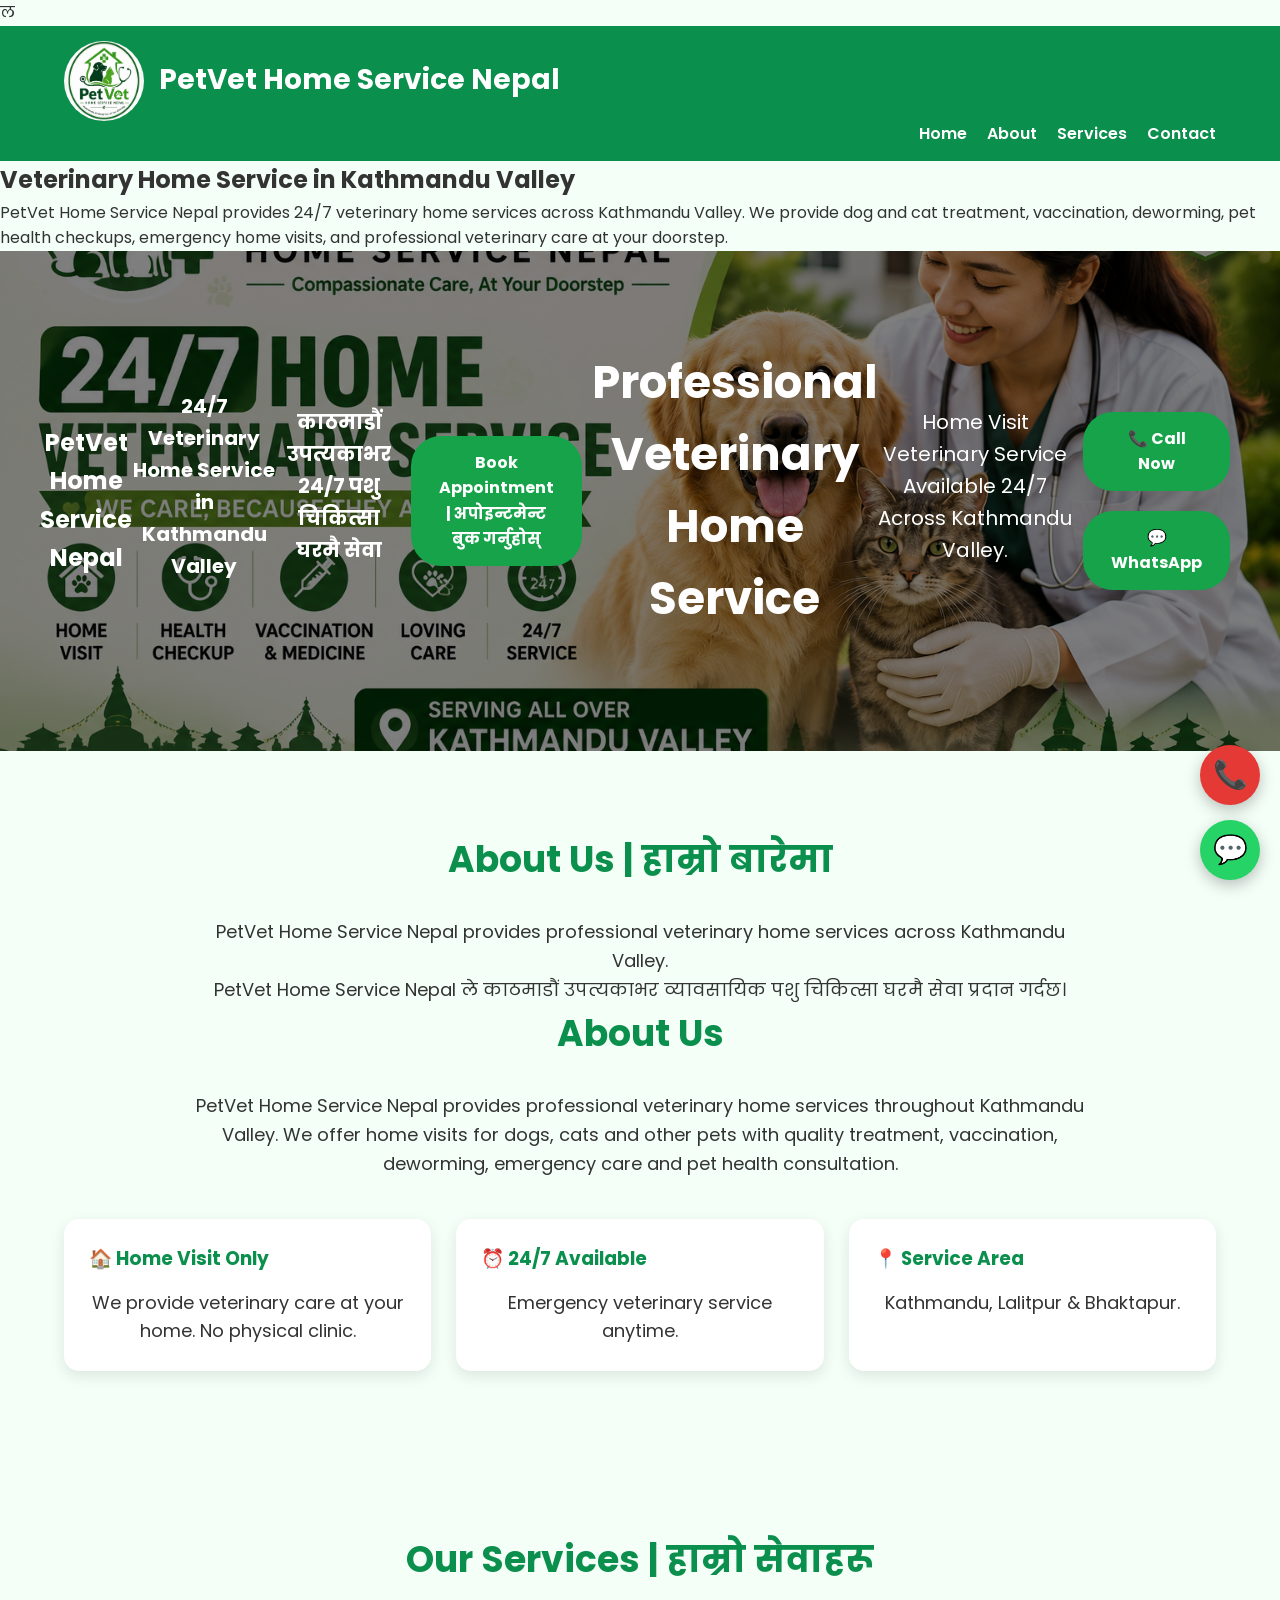
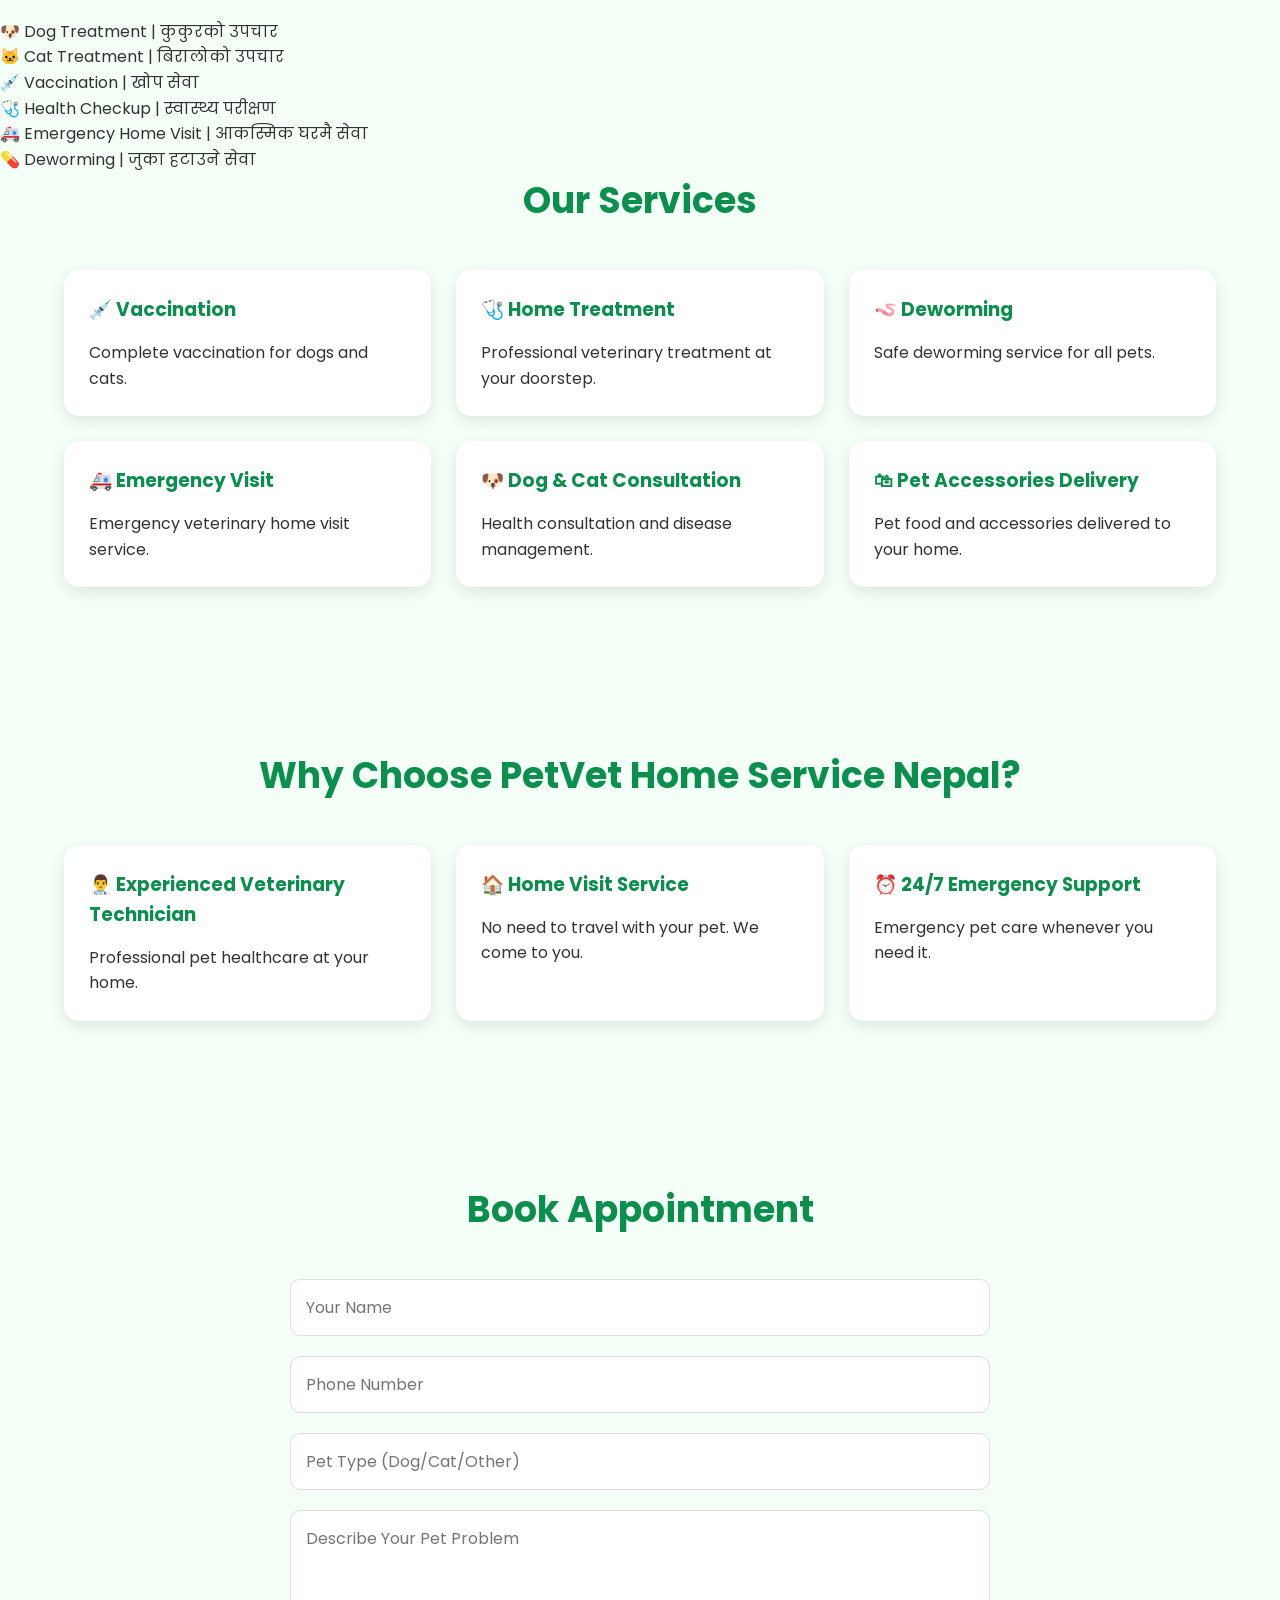
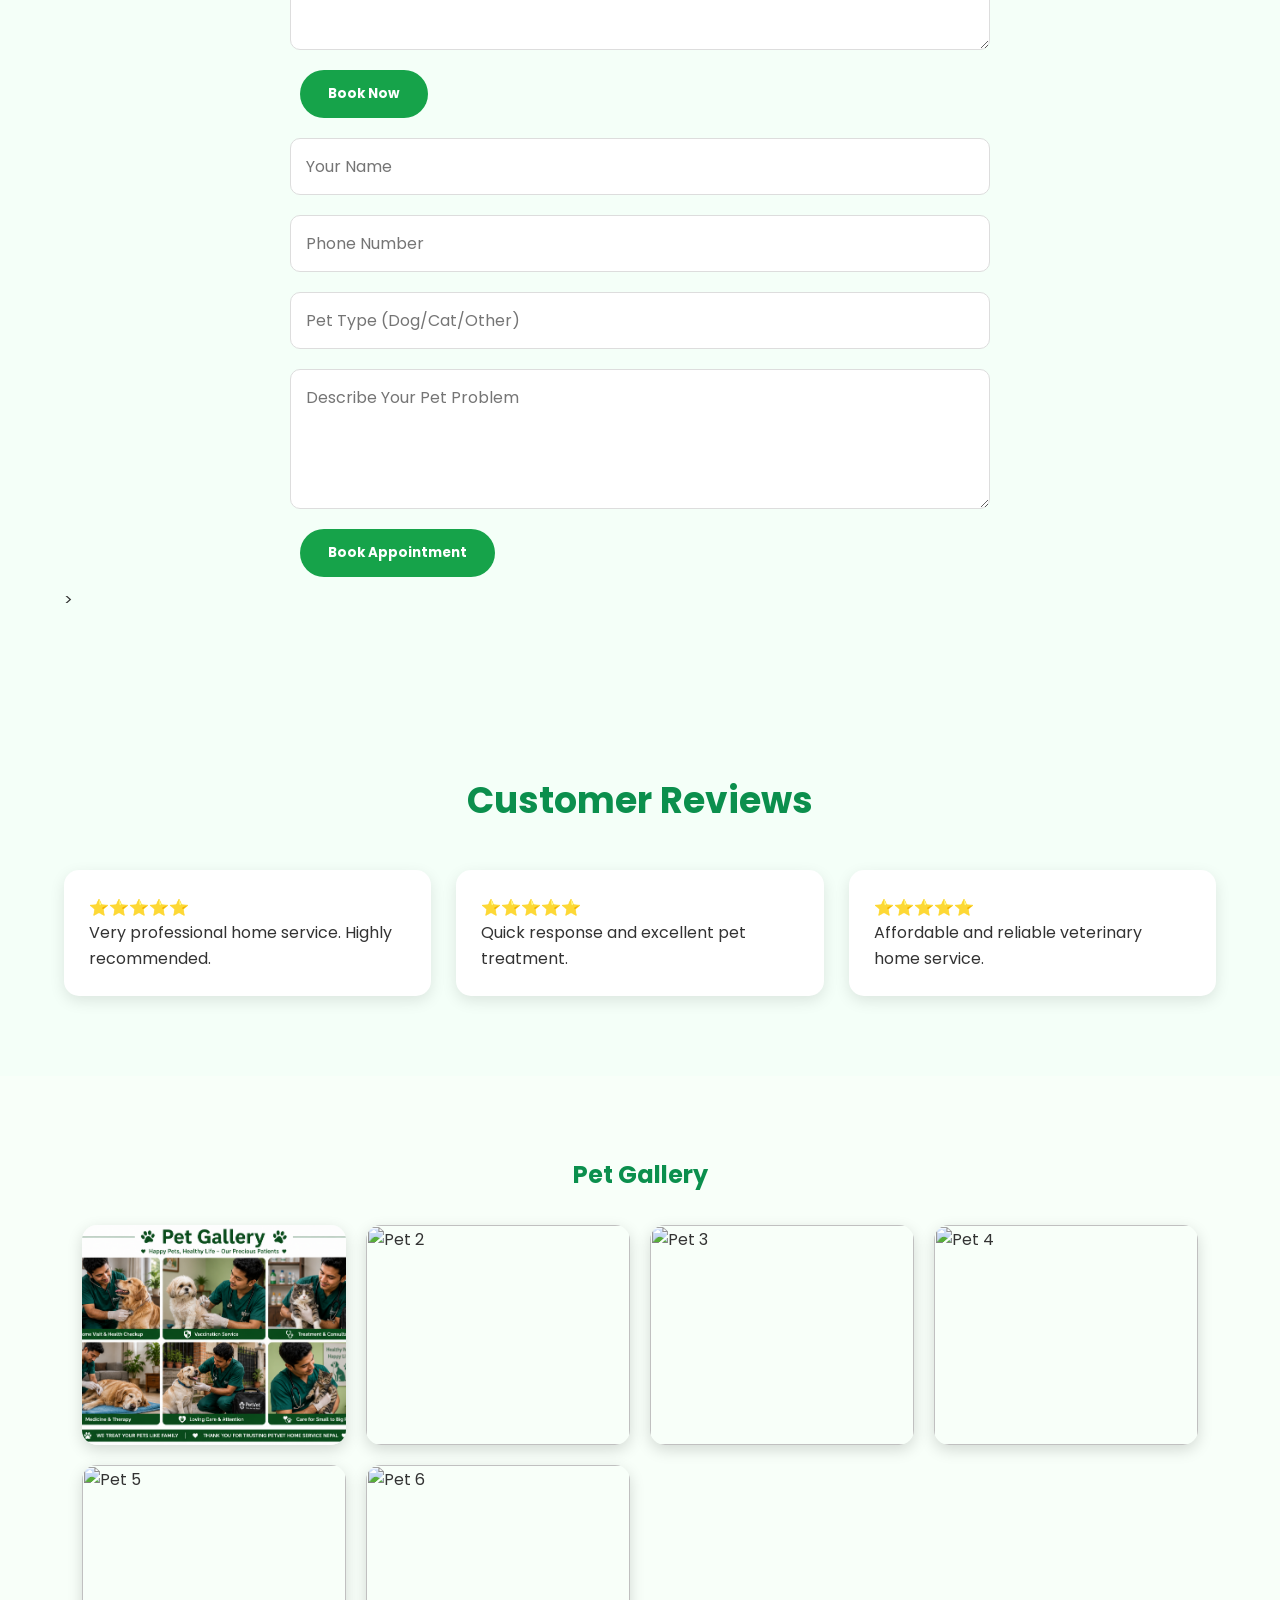
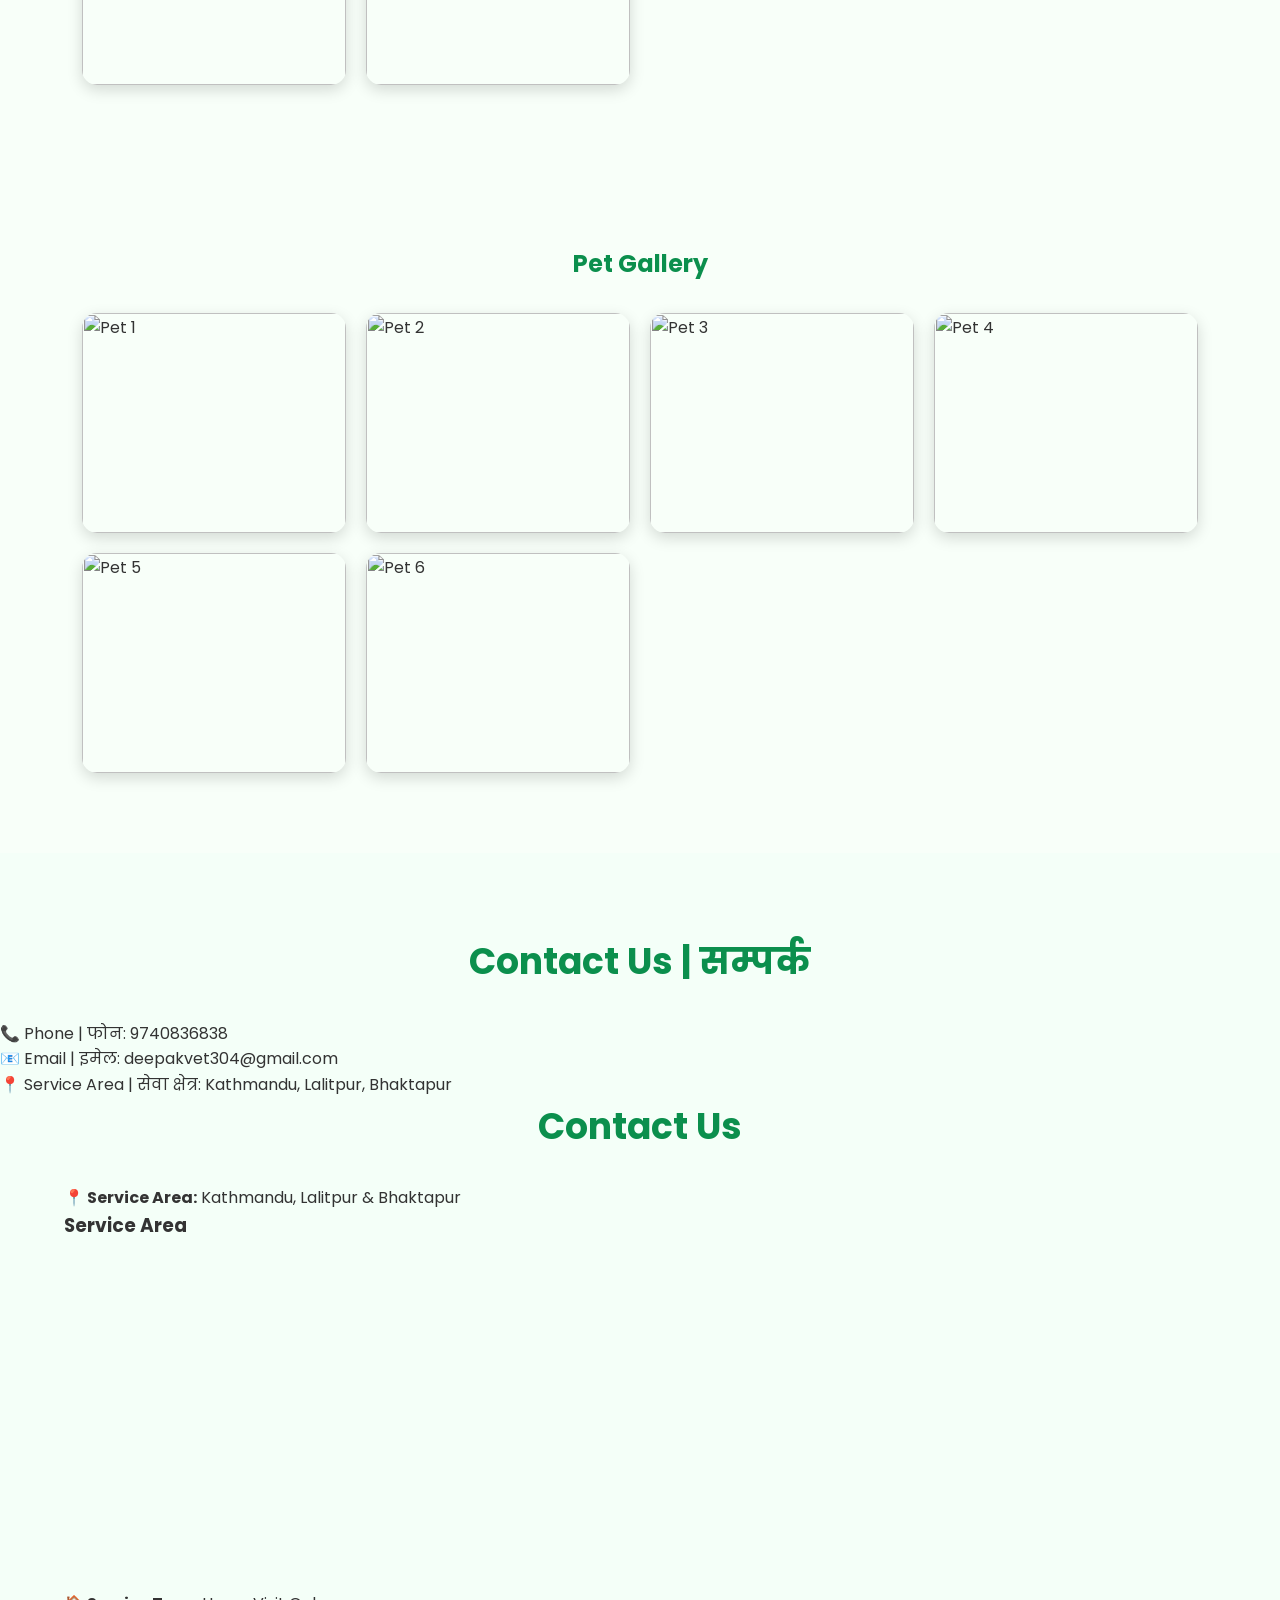
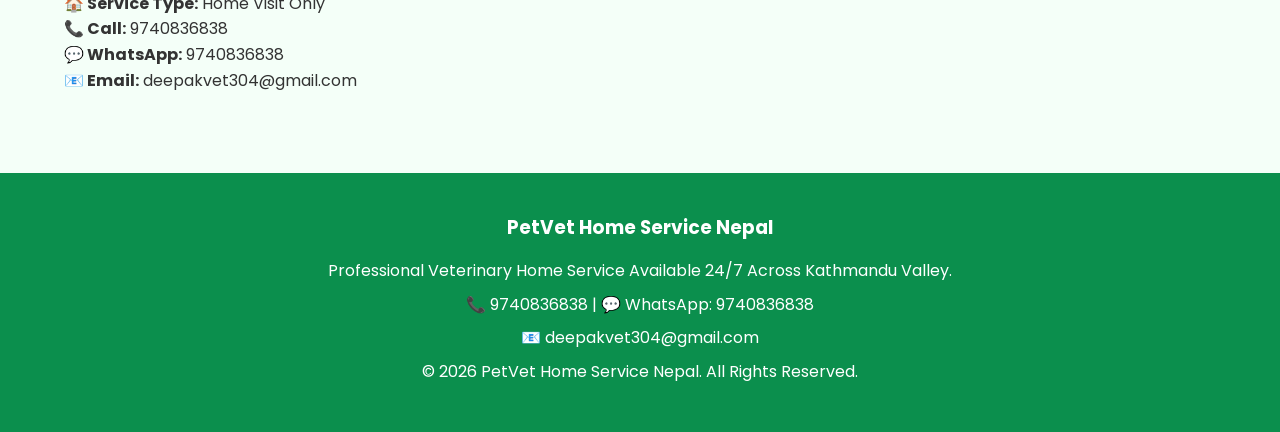
==== index.html @ cf9525ec "Update index.html" ====
ल<!DOCTYPE html>
<html lang="en">
<head><title>PetVet Home Service Nepal | 24/7 Veterinary Home Service Kathmandu</title>

<meta name="description" content="PetVet Home Service Nepal provides 24/7 veterinary home service across Kathmandu Valley. Dog treatment, cat treatment, vaccination, deworming, pet health checkup and emergency home veterinary care.">

<meta name="keywords" content="PetVet Home Service Nepal, Veterinary Home Service Kathmandu, Vet Kathmandu, Dog Treatment Nepal, Cat Treatment Nepal, Pet Vaccination Kathmandu, Emergency Vet Nepal, Home Vet Nepal">

<meta name="author" content="Deepak Bhandari">

<meta name="robots" content="index, follow">

<meta property="og:title" content="PetVet Home Service Nepal">

<meta property="og:description" content="24/7 Veterinary Home Service in Kathmandu Valley">

<meta property="og:type" content="website">

<meta property="og:url" content="https://deepakvet304-dot.github.io/Petvethomeservicenepal/">

<meta property="og:image" content="https://deepakvet304-dot.github.io/Petvethomeservicenepal/banner.jpg">
<meta charset="UTF-8">
<meta name="viewport" content="width=device-width, initial-scale=1.0">

<title>PetVet Home Service Nepal | Veterinary Home Service</title>
<meta name="description" content="PetVet Home Service Nepal provides 24/7 veterinary home service in Kathmandu Valley. Dog & Cat treatment, vaccination, emergency home visit and pet consultation.">

<meta name="keywords" content="PetVet Nepal, Veterinary Home Service, Vet Kathmandu, Dog Treatment Nepal, Cat Treatment Nepal, Pet Vaccination Kathmandu">

<meta name="author" content="Deepak Bhandari">

<meta name="robots" content="index, follow">
<meta name="description" content="Professional Veterinary Home Service in Kathmandu Valley. Vaccination, Treatment, Emergency Home Visit and Pet Consultation.">

<link rel="stylesheet" href="style.css">

<link rel="preconnect" href="https://fonts.googleapis.com">
<link rel="preconnect" href="https://fonts.gstatic.com" crossorigin>

<link href="https://fonts.googleapis.com/css2?family=Poppins:wght@300;400;600;700&display=swap" rel="stylesheet">

</head><title>PetVet Home Service Nepal | 24/7 Veterinary Home Service in Kathmandu Valley</title>

<meta name="description" content="24/7 Veterinary Home Service in Kathmandu, Lalitpur and Bhaktapur. Dog & Cat Treatment, Vaccination, Deworming, Emergency Home Visit and Pet Consultation.">

<link rel="icon" href="IMG_0497.jpeg" type="image/jpeg">

<body>

<header class="header">

<div class="container">

<div class="logo">

<img src="IMG_0497.jpeg" alt="PetVet Logo">

<h1>PetVet Home Service Nepal</h1>

</div>

<nav>

<ul>

<li><a href="#home">Home</a></li>

<li><a href="#about">About</a></li>

<li><a href="#services">Services</a></li>

<li><a href="#contact">Contact</a></li>

</ul>

</nav>

</div>

</header><section class="seo-content">
  <h2>Veterinary Home Service in Kathmandu Valley</h2>

  <p>
    PetVet Home Service Nepal provides 24/7 veterinary home services across Kathmandu Valley.
    We provide dog and cat treatment, vaccination, deworming, pet health checkups,
    emergency home visits, and professional veterinary care at your doorstep.
  </p>
</section>

<section class="hero" id="home"><h1>PetVet Home Service Nepal</h1>

<p><strong>24/7 Veterinary Home Service in Kathmandu Valley</strong></p>

<p><strong>काठमाडौं उपत्यकाभर २४/७ पशु चिकित्सा घरमै सेवा</strong></p>

<a href="#contact" class="btn">Book Appointment | अपोइन्टमेन्ट बुक गर्नुहोस्</a>


<h2>Professional Veterinary Home Service</h2>

<p>

Home Visit Veterinary Service Available 24/7 Across Kathmandu Valley.

</p>

<div class="hero-buttons">

<a href="tel:984698332" class="btn">

📞 Call Now

</a>

<a href="https://wa.me/9779740836838" class="btn btn-green">

💬 WhatsApp

</a>

</div>

</div>

</section>
<section id="about" class="about"><h2>About Us | हाम्रो बारेमा</h2>

<p>
PetVet Home Service Nepal provides professional veterinary home services across Kathmandu Valley.
</p>

<p>
PetVet Home Service Nepal ले काठमाडौं उपत्यकाभर व्यावसायिक पशु चिकित्सा घरमै सेवा प्रदान गर्दछ।
</p>

<div class="container">

<h2>About Us</h2>

<p>

PetVet Home Service Nepal provides professional veterinary home services throughout Kathmandu Valley. We offer home visits for dogs, cats and other pets with quality treatment, vaccination, deworming, emergency care and pet health consultation.

</p>

<div class="about-box">

<div class="about-card">
<h3>🏠 Home Visit Only</h3>
<p>We provide veterinary care at your home. No physical clinic.</p>
</div>

<div class="about-card">
<h3>⏰ 24/7 Available</h3>
<p>Emergency veterinary service anytime.</p>
</div>

<div class="about-card">
<h3>📍 Service Area</h3>
<p>Kathmandu, Lalitpur & Bhaktapur.</p>
</div>

</div>

</div>

</section>


<section id="services" class="services"><h2>Our Services | हाम्रो सेवाहरू</h2>

<ul>
<li>🐶 Dog Treatment | कुकुरको उपचार</li>
<li>🐱 Cat Treatment | बिरालोको उपचार</li>
<li>💉 Vaccination | खोप सेवा</li>
<li>🩺 Health Checkup | स्वास्थ्य परीक्षण</li>
<li>🚑 Emergency Home Visit | आकस्मिक घरमै सेवा</li>
<li>💊 Deworming | जुका हटाउने सेवा</li>
</ul>

<div class="container">

<h2>Our Services</h2>

<div class="service-grid">

<div class="service-card">
<h3>💉 Vaccination</h3>
<p>Complete vaccination for dogs and cats.</p>
</div>

<div class="service-card">
<h3>🩺 Home Treatment</h3>
<p>Professional veterinary treatment at your doorstep.</p>
</div>

<div class="service-card">
<h3>🪱 Deworming</h3>
<p>Safe deworming service for all pets.</p>
</div>

<div class="service-card">
<h3>🚑 Emergency Visit</h3>
<p>Emergency veterinary home visit service.</p>
</div>

<div class="service-card">
<h3>🐶 Dog & Cat Consultation</h3>
<p>Health consultation and disease management.</p>
</div>

<div class="service-card">
<h3>🛍 Pet Accessories Delivery</h3>
<p>Pet food and accessories delivered to your home.</p>
</div>

</div>

</div>

</section>
<section class="why-us">

<div class="container">

<h2>Why Choose PetVet Home Service Nepal?</h2>

<div class="service-grid">

<div class="service-card">
<h3>👨‍⚕️ Experienced Veterinary Technician</h3>
<p>Professional pet healthcare at your home.</p>
</div>

<div class="service-card">
<h3>🏠 Home Visit Service</h3>
<p>No need to travel with your pet. We come to you.</p>
</div>

<div class="service-card">
<h3>⏰ 24/7 Emergency Support</h3>
<p>Emergency pet care whenever you need it.</p>
</div>

</div>

</div>

</section>

<section id="appointment">

<div class="container">

<h2>Book Appointment</h2>

<form>

<input type="text" placeholder="Your Name" required>

<input type="tel" placeholder="Phone Number" required>

<input type="text" placeholder="Pet Type (Dog/Cat/Other)" required>

<textarea placeholder="Describe Your Pet Problem"></textarea>

<button type="submit" class="btn">
Book Now
</button>

</<form id="appointmentForm">

<input type="text" id="name" placeholder="Your Name" required>

<input type="tel" id="phone" placeholder="Phone Number" required>

<input type="text" id="pet" placeholder="Pet Type (Dog/Cat/Other)" required>

<textarea id="problem" placeholder="Describe Your Pet Problem" required></textarea>

<button type="submit" class="btn">
Book Appointment
</button>

</form>>

</div>

</section>

<section class="reviews">

<div class="container">

<h2>Customer Reviews</h2>

<div class="service-grid">

<div class="service-card">
⭐⭐⭐⭐⭐
<p>Very professional home service. Highly recommended.</p>
</div>

<div class="service-card">
⭐⭐⭐⭐⭐
<p>Quick response and excellent pet treatment.</p>
</div>

<div class="service-card">
⭐⭐⭐⭐⭐
<p>Affordable and reliable veterinary home service.</p>
</div>

</div>

</div>

</section><section id="gallery" class="gallery">

<div class="container">

<h2>Pet Gallery</h2>

<div class="gallery-grid">

<img src="5EE14813-2426-446D-AC37-69009C0C07E5.png" alt="Pet 1">

<img src="gallery2.jpg" alt="Pet 2">

<img src="gallery3.jpg" alt="Pet 3">

<img src="gallery4.jpg" alt="Pet 4">

<img src="gallery5.jpg" alt="Pet 5">

<img src="gallery6.jpg" alt="Pet 6">

</div>

</div>

</section><section id="gallery" class="gallery">

<div class="container">

<h2>Pet Gallery</h2>

<div class="gallery-grid">

<img src="gallery1.jpg" alt="Pet 1">

<img src="gallery2.jpg" alt="Pet 2">

<img src="gallery3.jpg" alt="Pet 3">

<img src="gallery4.jpg" alt="Pet 4">

<img src="gallery5.jpg" alt="Pet 5">

<img src="gallery6.jpg" alt="Pet 6">

</div>

</div>

</section>

<section id="contact"><h2>Contact Us | सम्पर्क</h2>

<p>📞 Phone | फोन: 9740836838</p>

<p>📧 Email | इमेल: deepakvet304@gmail.com</p>

<p>📍 Service Area | सेवा क्षेत्र: Kathmandu, Lalitpur, Bhaktapur</p>

<div class="container">

<h2>Contact Us</h2>

<p><strong>📍 Service Area:</strong> Kathmandu, Lalitpur & Bhaktapur</p>
<h3>Service Area</h3>

<iframe
src="https://www.google.com/maps?q=Kathmandu,Nepal&output=embed"
width="100%"
height="350"
style="border:0;border-radius:12px;"
allowfullscreen=""
loading="lazy">
</iframe>
<p><strong>🏠 Service Type:</strong> Home Visit Only</p>

<p><strong>📞 Call:</strong> 9740836838</p>

<p><strong>💬 WhatsApp:</strong> 9740836838</p>

<p><strong>📧 Email:</strong> deepakvet304@gmail.com</p>

</div>

</section>
<footer>

<div class="container">

<h3>PetVet Home Service Nepal</h3>

<p>
Professional Veterinary Home Service Available 24/7
Across Kathmandu Valley.
</p>

<p>
📞 9740836838 |
💬 WhatsApp: 9740836838
</p>

<p>
📧 deepakvet304@gmail.com
</p>

<p>
© 2026 PetVet Home Service Nepal.
All Rights Reserved.
</p>

</div>

</footer>


<a href="tel:9740836838" class="call-btn">
📞
</a>

<a href="https://wa.me/9779740836838" class="whatsapp-btn">
💬
</a>

<script src="script.js"></script>

</body>
</html>
---- style.css ----
*{
margin:0;
padding:0;
box-sizing:border-box;
font-family:'Poppins',sans-serif;
}

body{
background:#f4fff8;
color:#333;
line-height:1.6;
}

.container{
width:90%;
max-width:1200px;
margin:auto;
}

.header{
background:#0b8f4d;
padding:15px 0;
position:sticky;
top:0;
z-index:1000;
}

.logo{
display:flex;
align-items:center;
gap:15px;
}

.logo img{
width:80px;
height:80px;
border-radius:50%;
}

.logo h1{
color:white;
font-size:28px;
}

nav ul{
display:flex;
list-style:none;
justify-content:flex-end;
gap:20px;
}

nav a{
color:white;
text-decoration:none;
font-weight:600;
}

.hero{
background:linear-gradient(rgba(0,0,0,0.5),rgba(0,0,0,0.5)), url("60450B90-E0E7-41C9-BF23-8637030D7C6B.png");
background-size:cover;
background-position:center;
background-repeat:no-repeat;
min-height:500px;
display:flex;
align-items:center;
justify-content:center;
text-align:center;
color:white;
padding:40px;
}


.hero h2{
font-size:45px;
margin-bottom:20px;
}

.hero p{
font-size:20px;
margin-bottom:30px;
}

.btn{
display:inline-block;
padding:14px 28px;
background:#16a34a;
color:white;
text-decoration:none;
border-radius:30px;
font-weight:bold;
margin:10px;
}

.btn:hover{
background:#0b8f4d;
}
.about,
.services,
.why-us,
.reviews,
#appointment,
#contact{
padding:80px 0;
}

.about h2,
.services h2,
.why-us h2,
.reviews h2,
#appointment h2,
#contact h2{
text-align:center;
color:#0b8f4d;
margin-bottom:30px;
font-size:36px;
}

.about p{
text-align:center;
max-width:900px;
margin:auto;
font-size:18px;
}

.about-box,
.service-grid{
display:grid;
grid-template-columns:repeat(auto-fit,minmax(280px,1fr));
gap:25px;
margin-top:40px;
}

.about-card,
.service-card{
background:white;
padding:25px;
border-radius:15px;
box-shadow:0 5px 15px rgba(0,0,0,.1);
transition:.3s;
}

.about-card:hover,
.service-card:hover{
transform:translateY(-8px);
}

.about-card h3,
.service-card h3{
color:#0b8f4d;
margin-bottom:15px;
}

form{
max-width:700px;
margin:auto;
}

form input,
form textarea{
width:100%;
padding:15px;
margin:10px 0;
border:1px solid #ddd;
border-radius:10px;
font-size:16px;
}

form textarea{
height:140px;
resize:vertical;
}

form button{
border:none;
cursor:pointer;
}
footer{
background:#0b8f4d;
color:white;
text-align:center;
padding:40px 20px;
}

footer h3{
margin-bottom:15px;
}

footer p{
margin:8px 0;
}

.call-btn,
.whatsapp-btn{
position:fixed;
right:20px;
width:60px;
height:60px;
border-radius:50%;
display:flex;
align-items:center;
justify-content:center;
color:white;
font-size:28px;
text-decoration:none;
box-shadow:0 5px 15px rgba(0,0,0,.25);
z-index:999;
}

.call-btn{
bottom:95px;
background:#e53935;
}

.whatsapp-btn{
bottom:20px;
background:#25D366;
}

.call-btn:hover,
.whatsapp-btn:hover{
transform:scale(1.1);
transition:.3s;
}

@media(max-width:768px){

.logo{
flex-direction:column;
text-align:center;
}

nav ul{
flex-direction:column;
align-items:center;
margin-top:20px;
}

.hero h2{
font-size:32px;
}

.hero p{
font-size:18px;
}

}
.gallery{
padding:80px 20px;
background:#f8fff9;
}

.gallery h2{
text-align:center;
color:#0b8f4d;
margin-bottom:30px;
}

.gallery-grid{
display:grid;
grid-template-columns:repeat(auto-fit,minmax(250px,1fr));
gap:20px;
}

.gallery-grid img{
width:100%;
height:220px;
object-fit:cover;
border-radius:15px;
box-shadow:0 5px 15px rgba(0,0,0,.15);
transition:.3s;
}

.gallery-grid img:hover{
transform:scale(1.05);
}
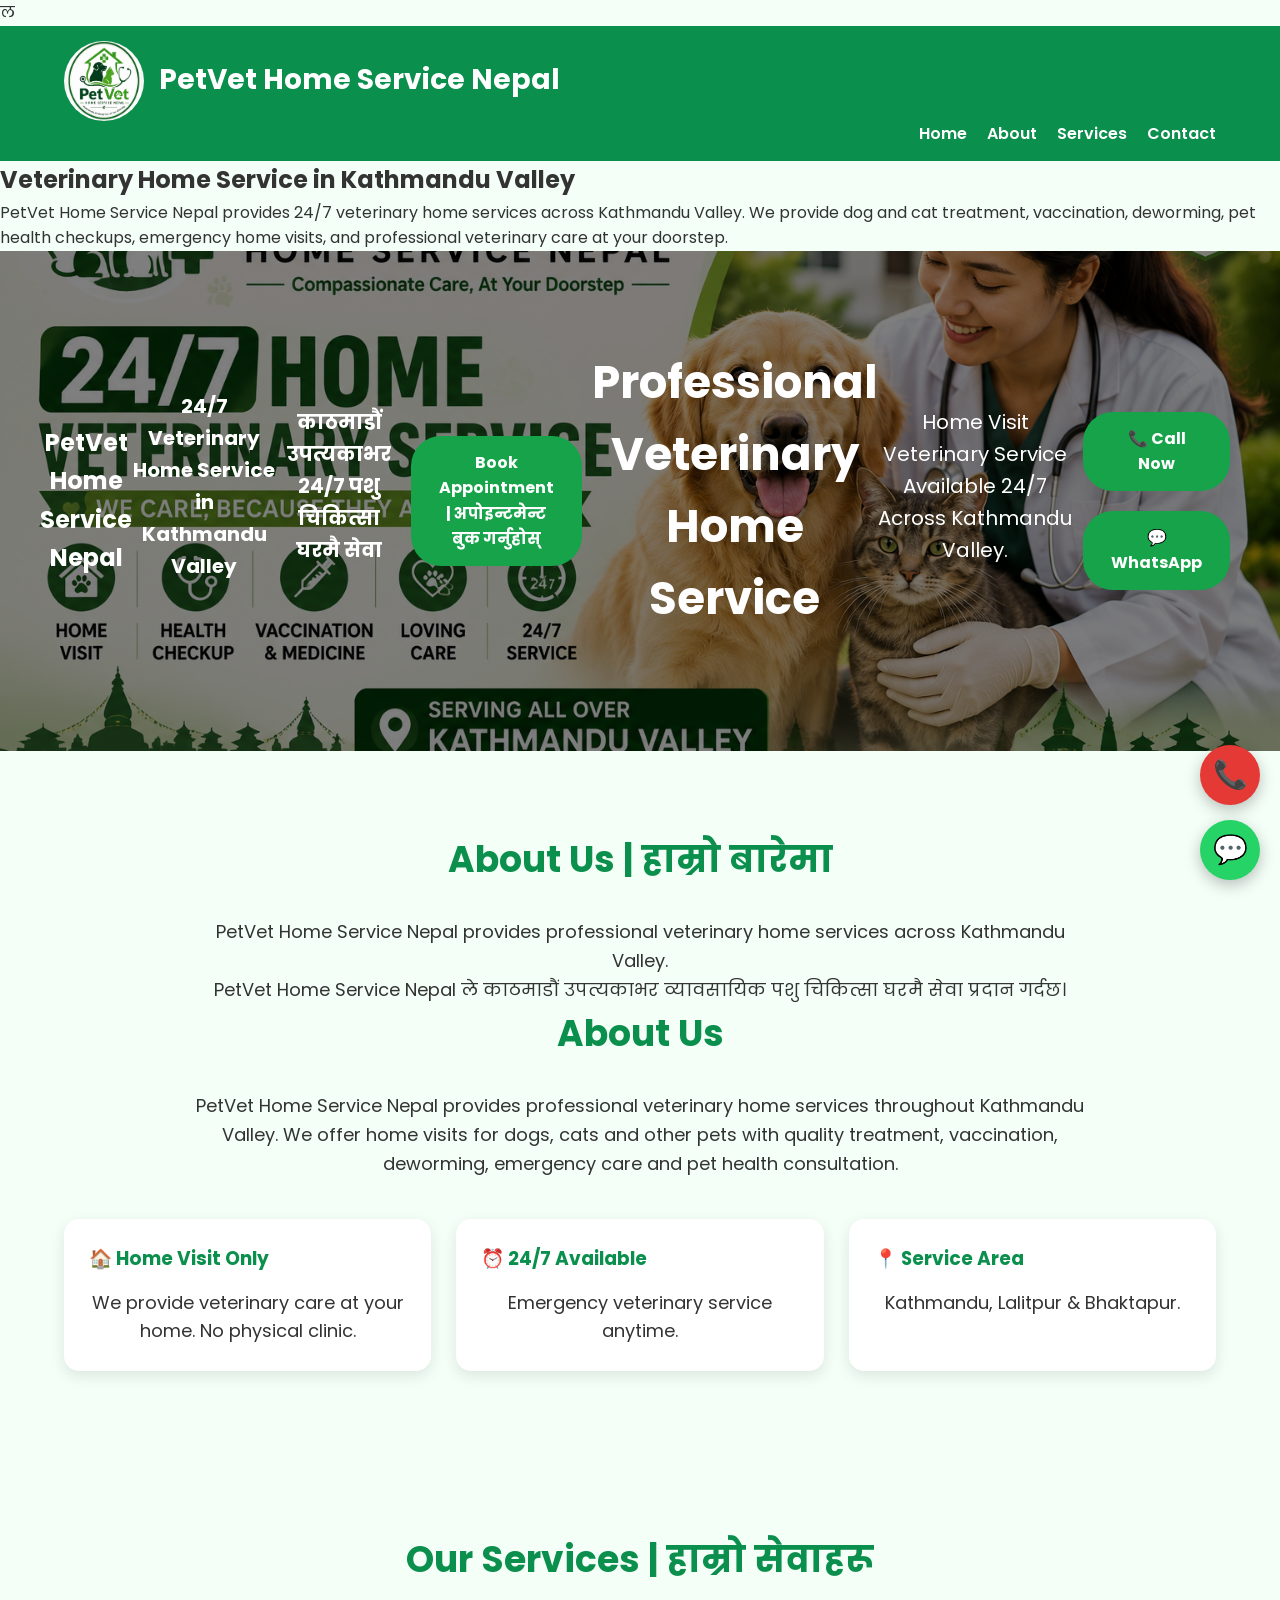
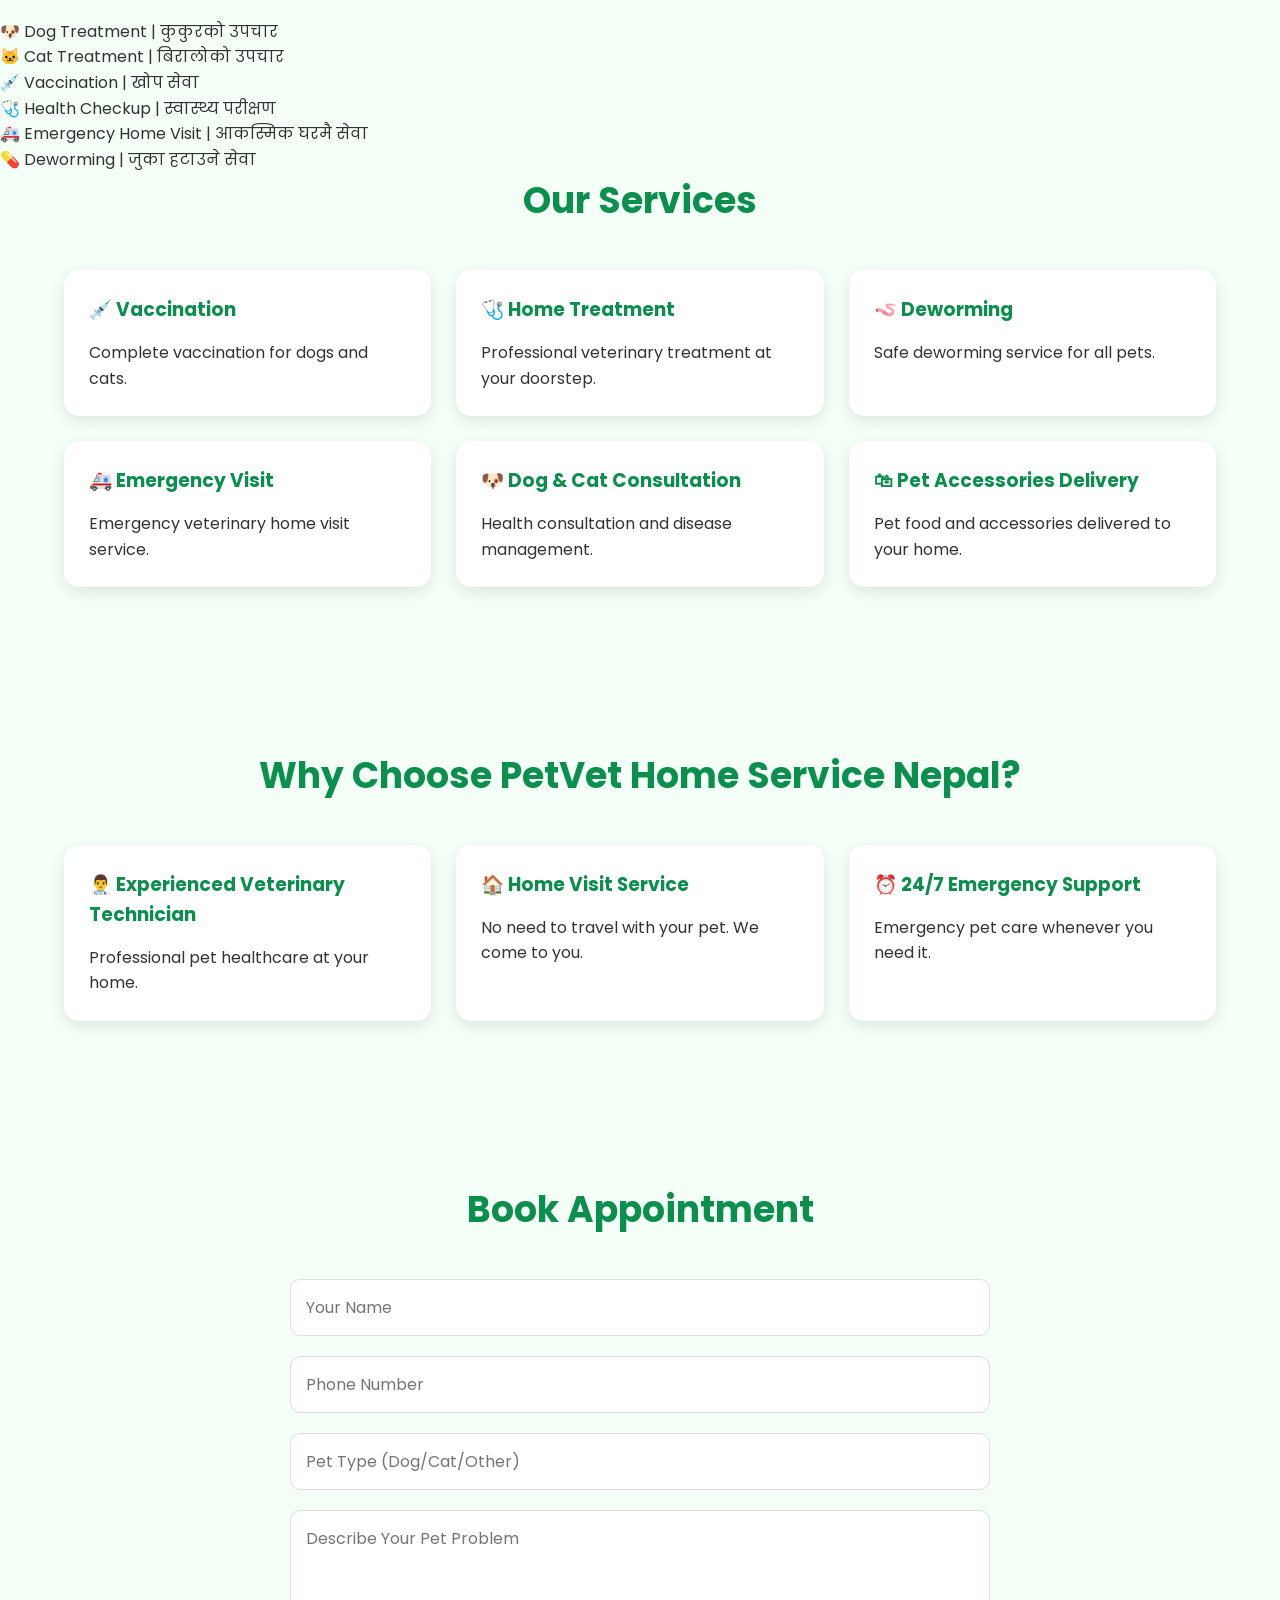
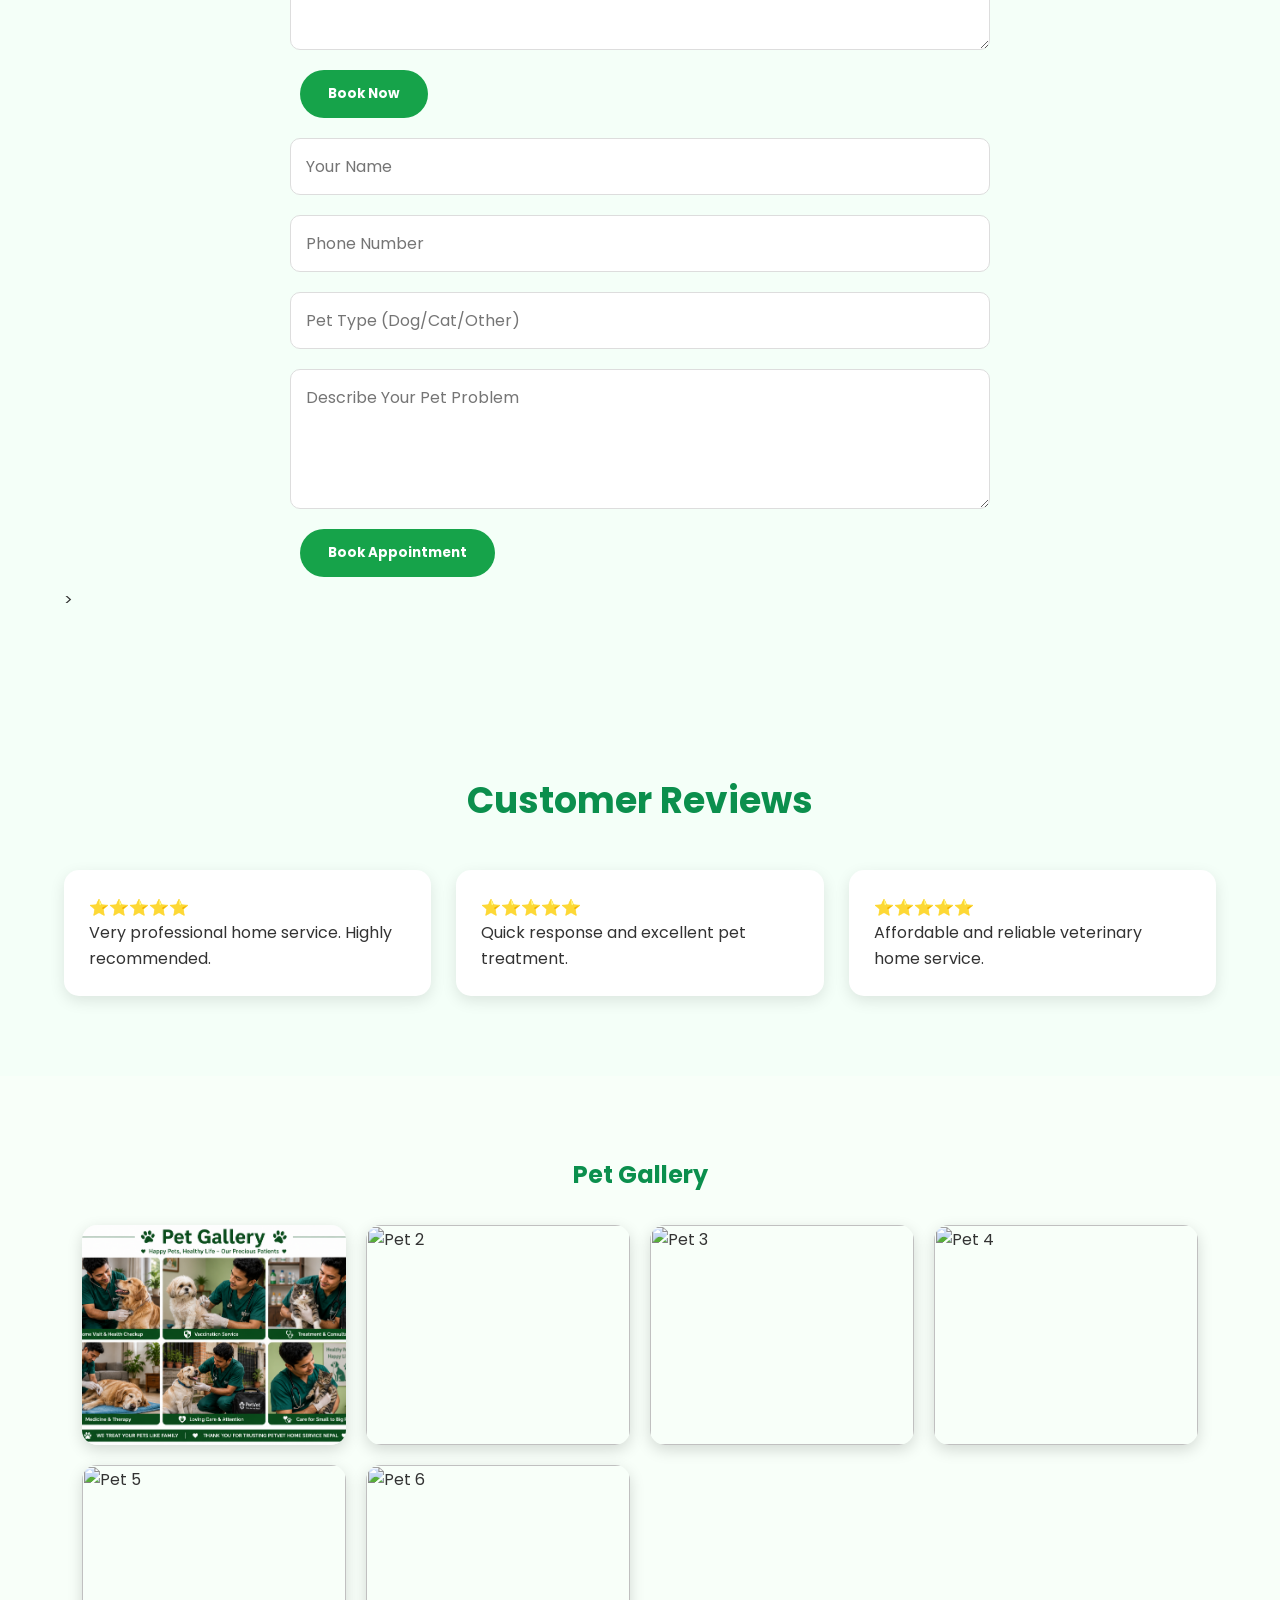
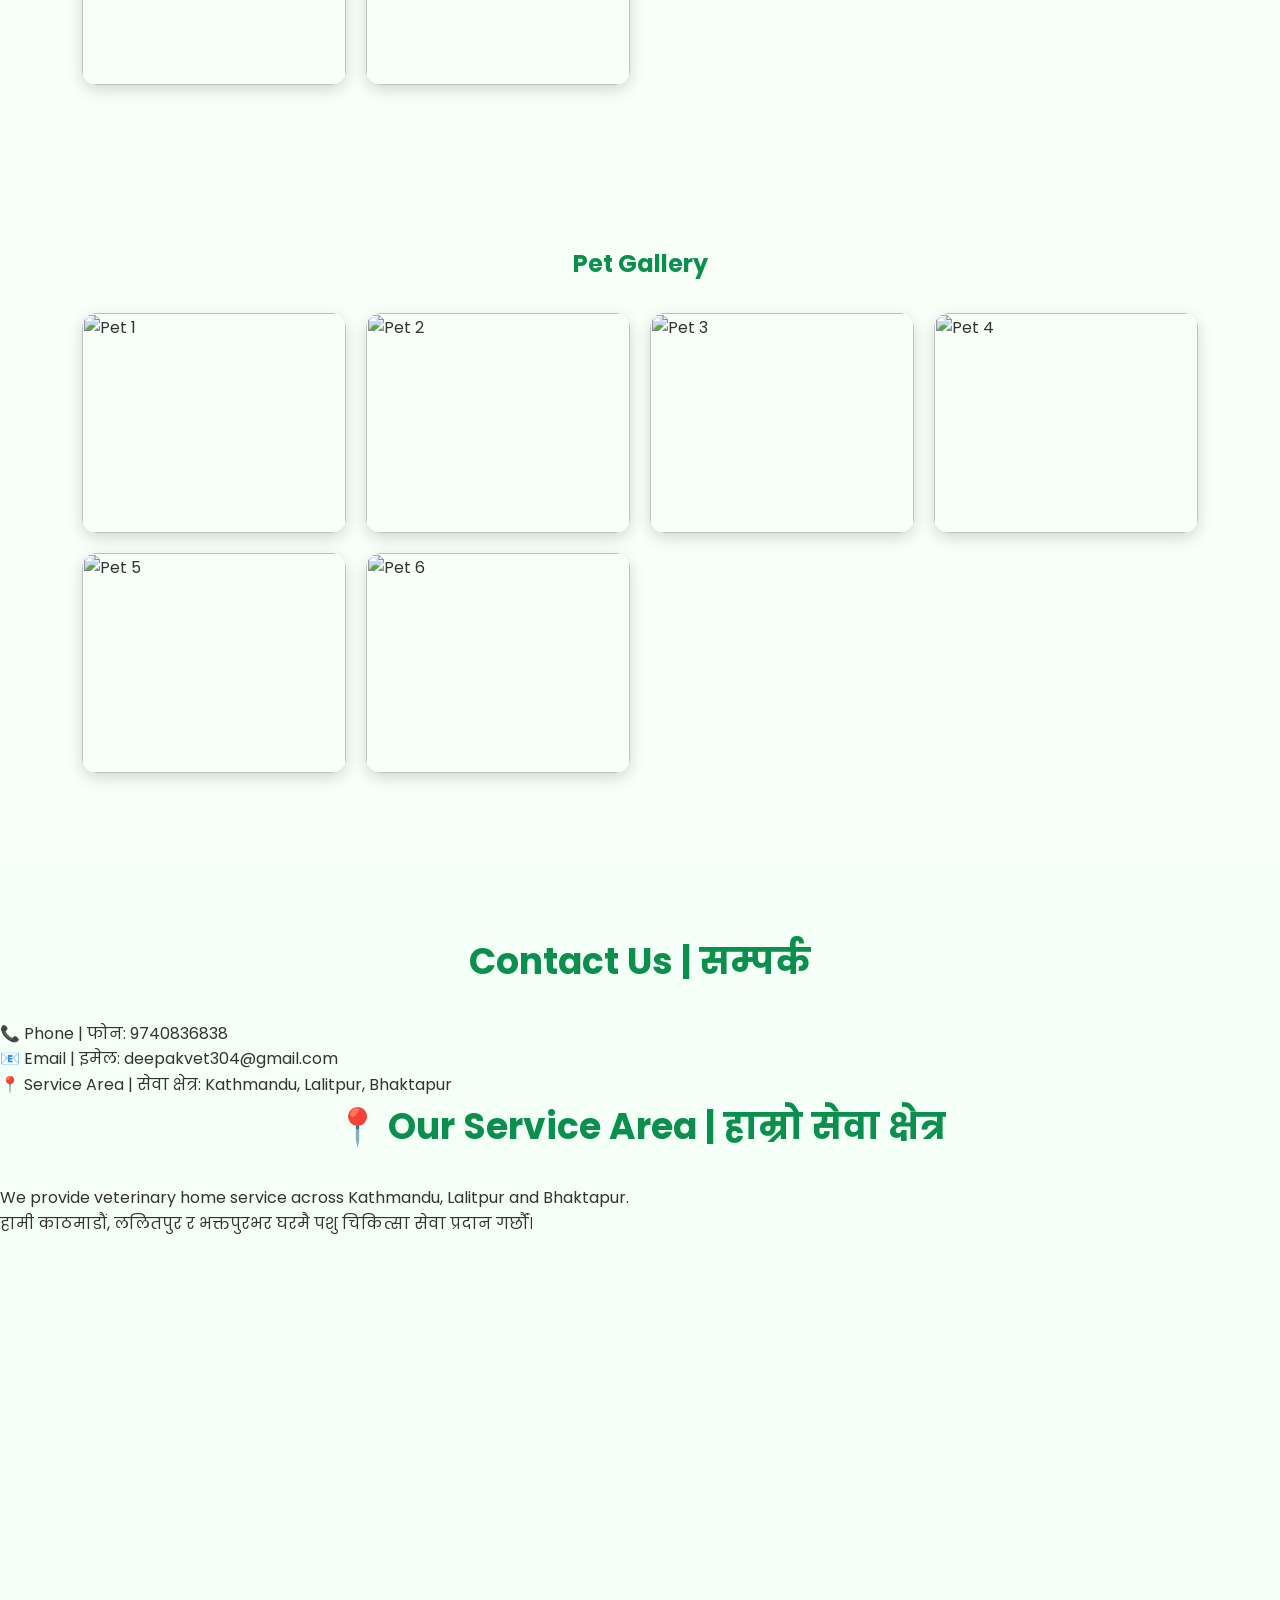
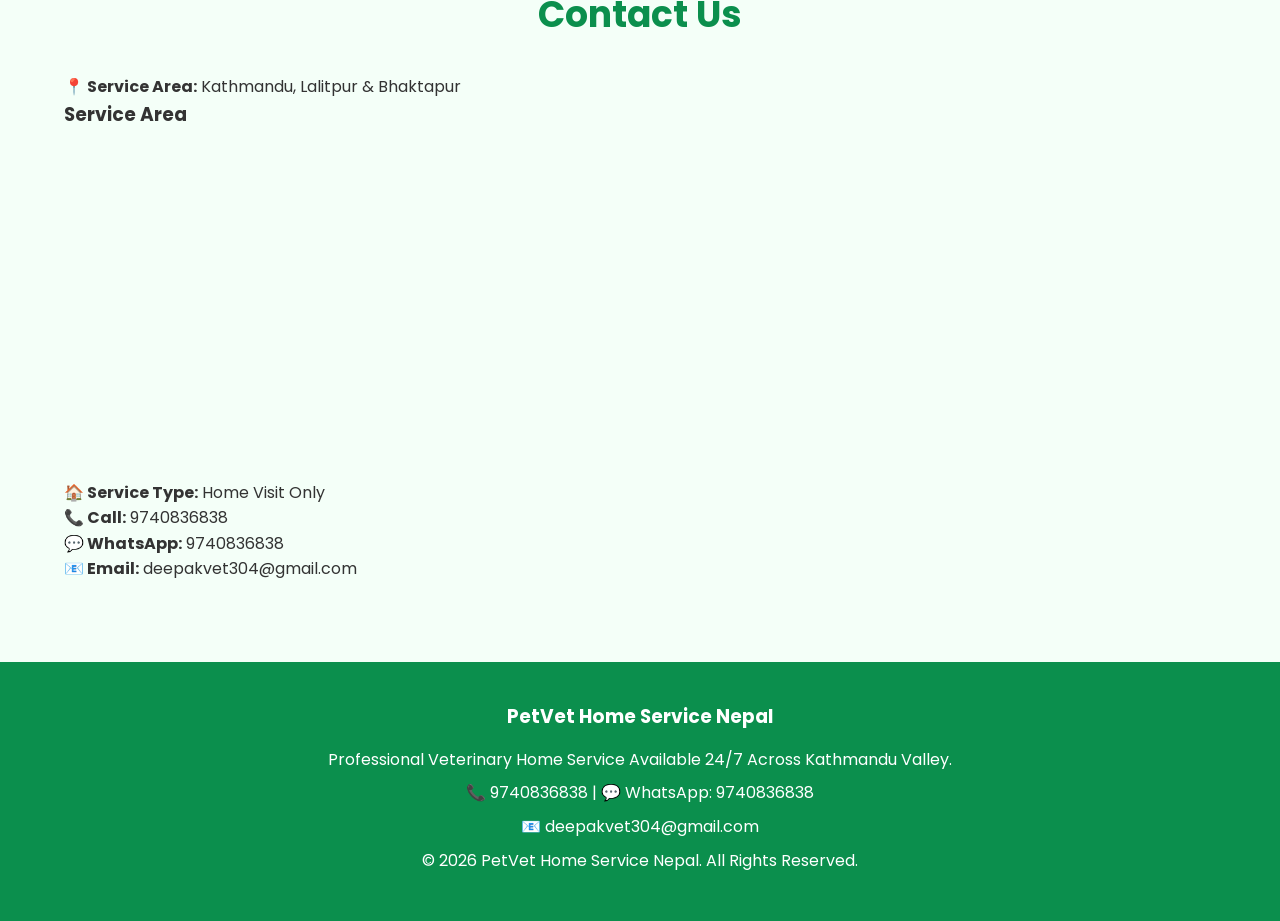
==== commit 80633512: "Update index.html" ====
--- a/index.html
+++ b/index.html
@@ -372,7 +372,26 @@
 <p>📧 Email | इमेल: deepakvet304@gmail.com</p>
 
 <p>📍 Service Area | सेवा क्षेत्र: Kathmandu, Lalitpur, Bhaktapur</p>
-
+<section id="location">
+  <h2>📍 Our Service Area | हाम्रो सेवा क्षेत्र</h2>
+
+  <p>
+    We provide veterinary home service across Kathmandu, Lalitpur and Bhaktapur.
+  </p>
+
+  <p>
+    हामी काठमाडौं, ललितपुर र भक्तपुरभर घरमै पशु चिकित्सा सेवा प्रदान गर्छौं।
+  </p>
+
+  <iframe
+    src="https://www.google.com/maps?q=Kathmandu,Nepal&output=embed"
+    width="100%"
+    height="350"
+    style="border:0;border-radius:12px;"
+    loading="lazy"
+    allowfullscreen>
+  </iframe>
+</section>
 <div class="container">
 
 <h2>Contact Us</h2>
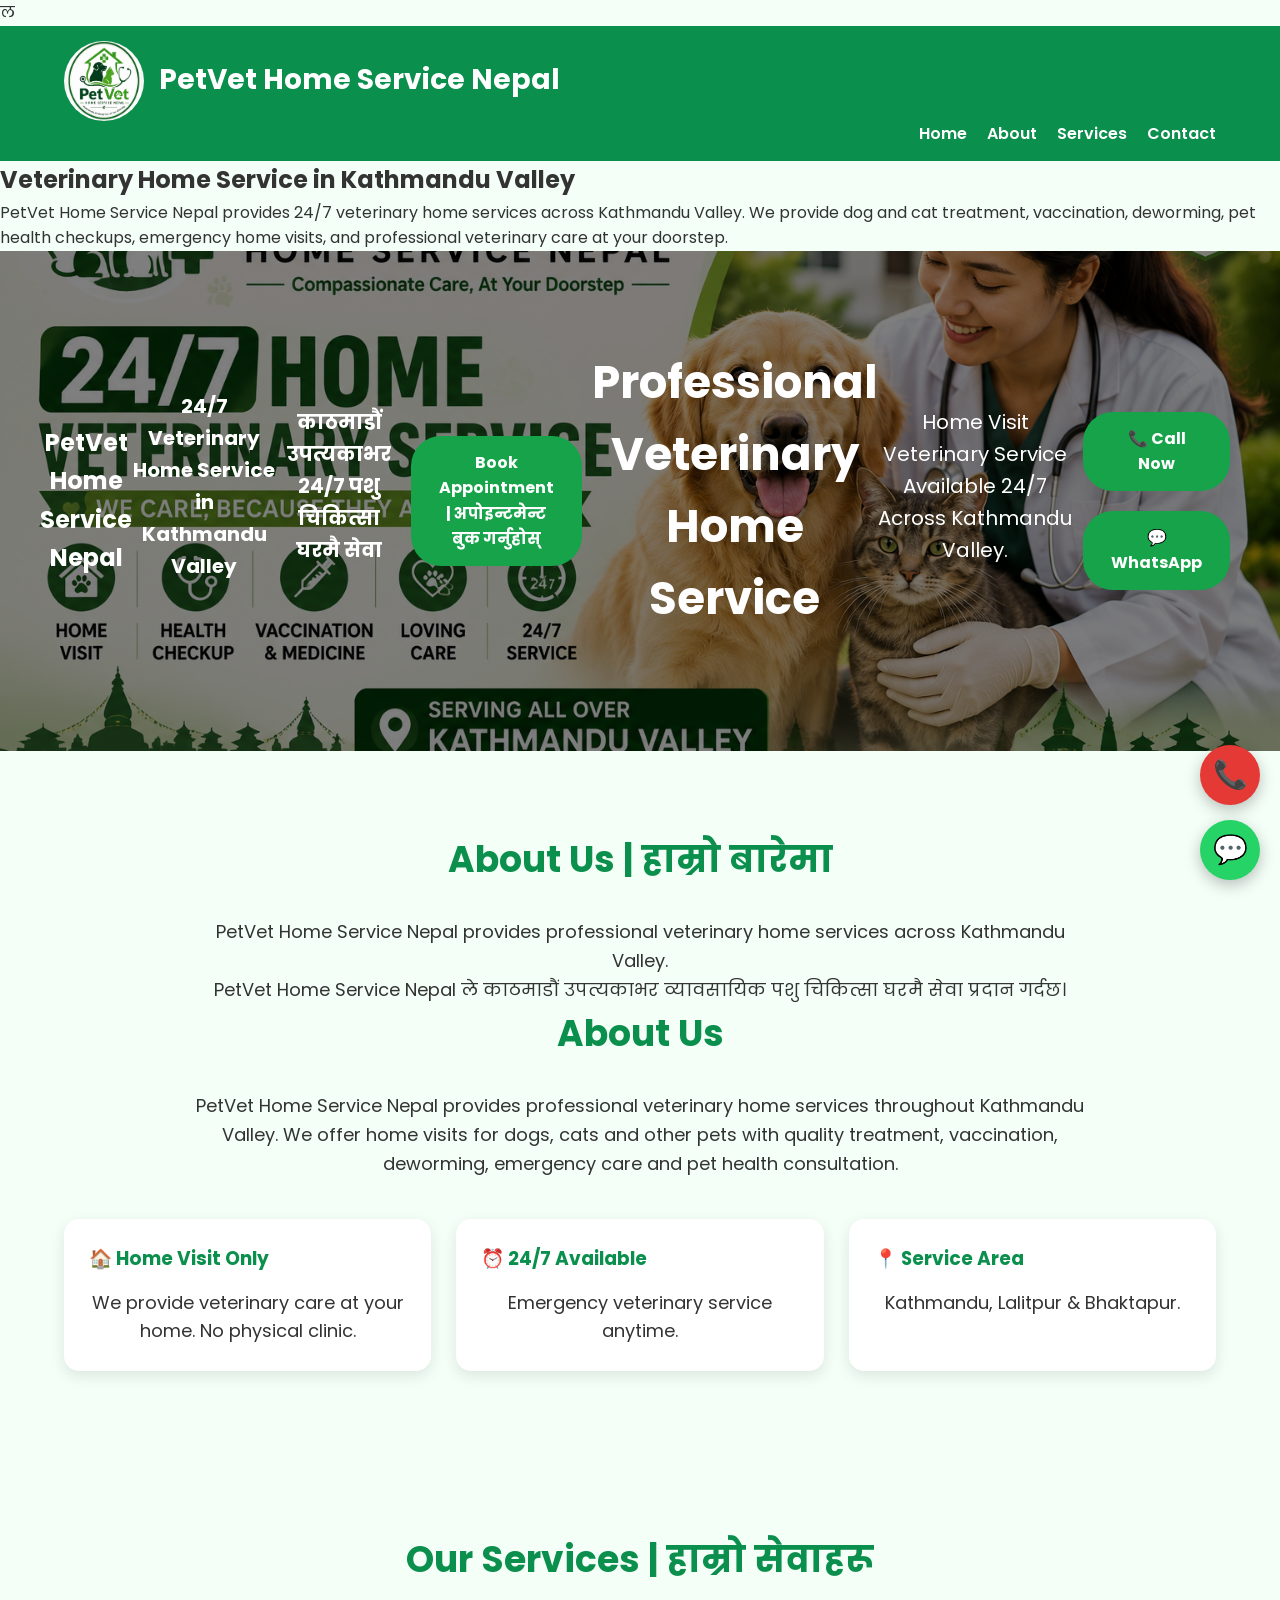
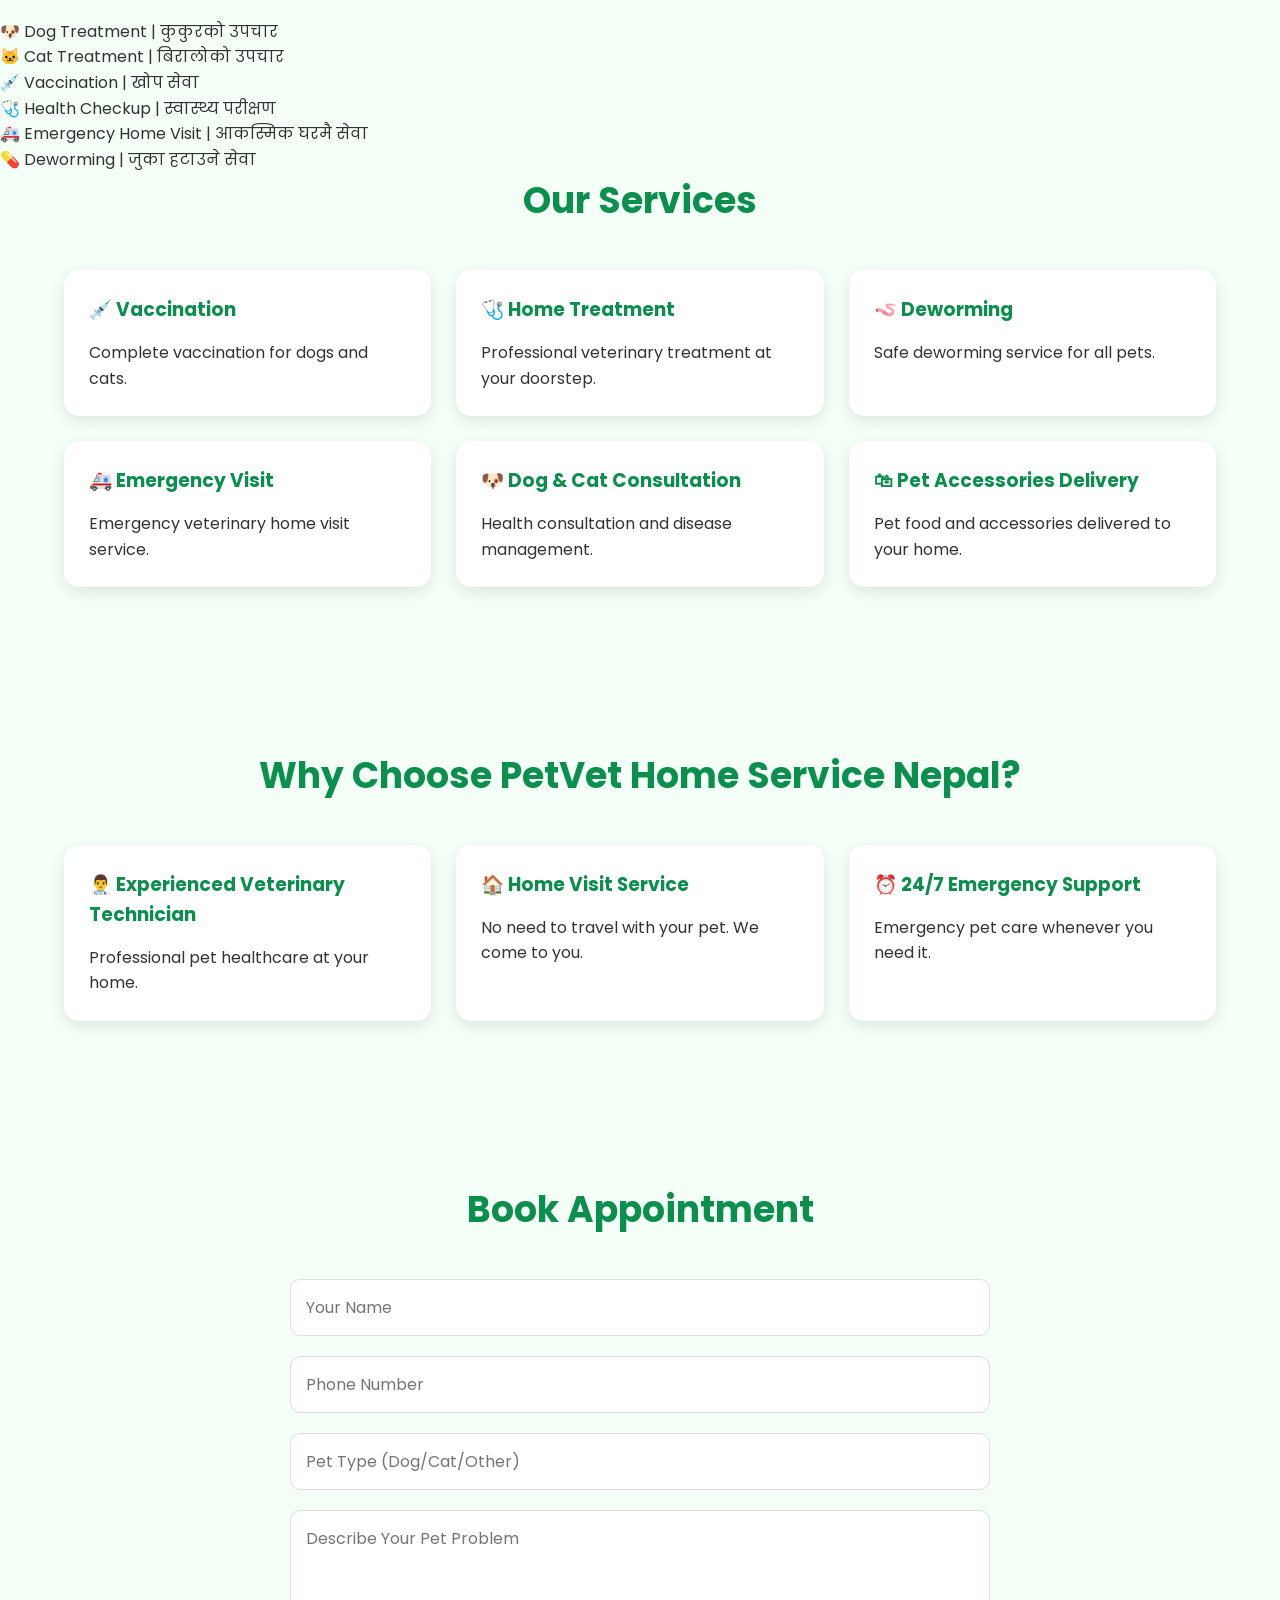
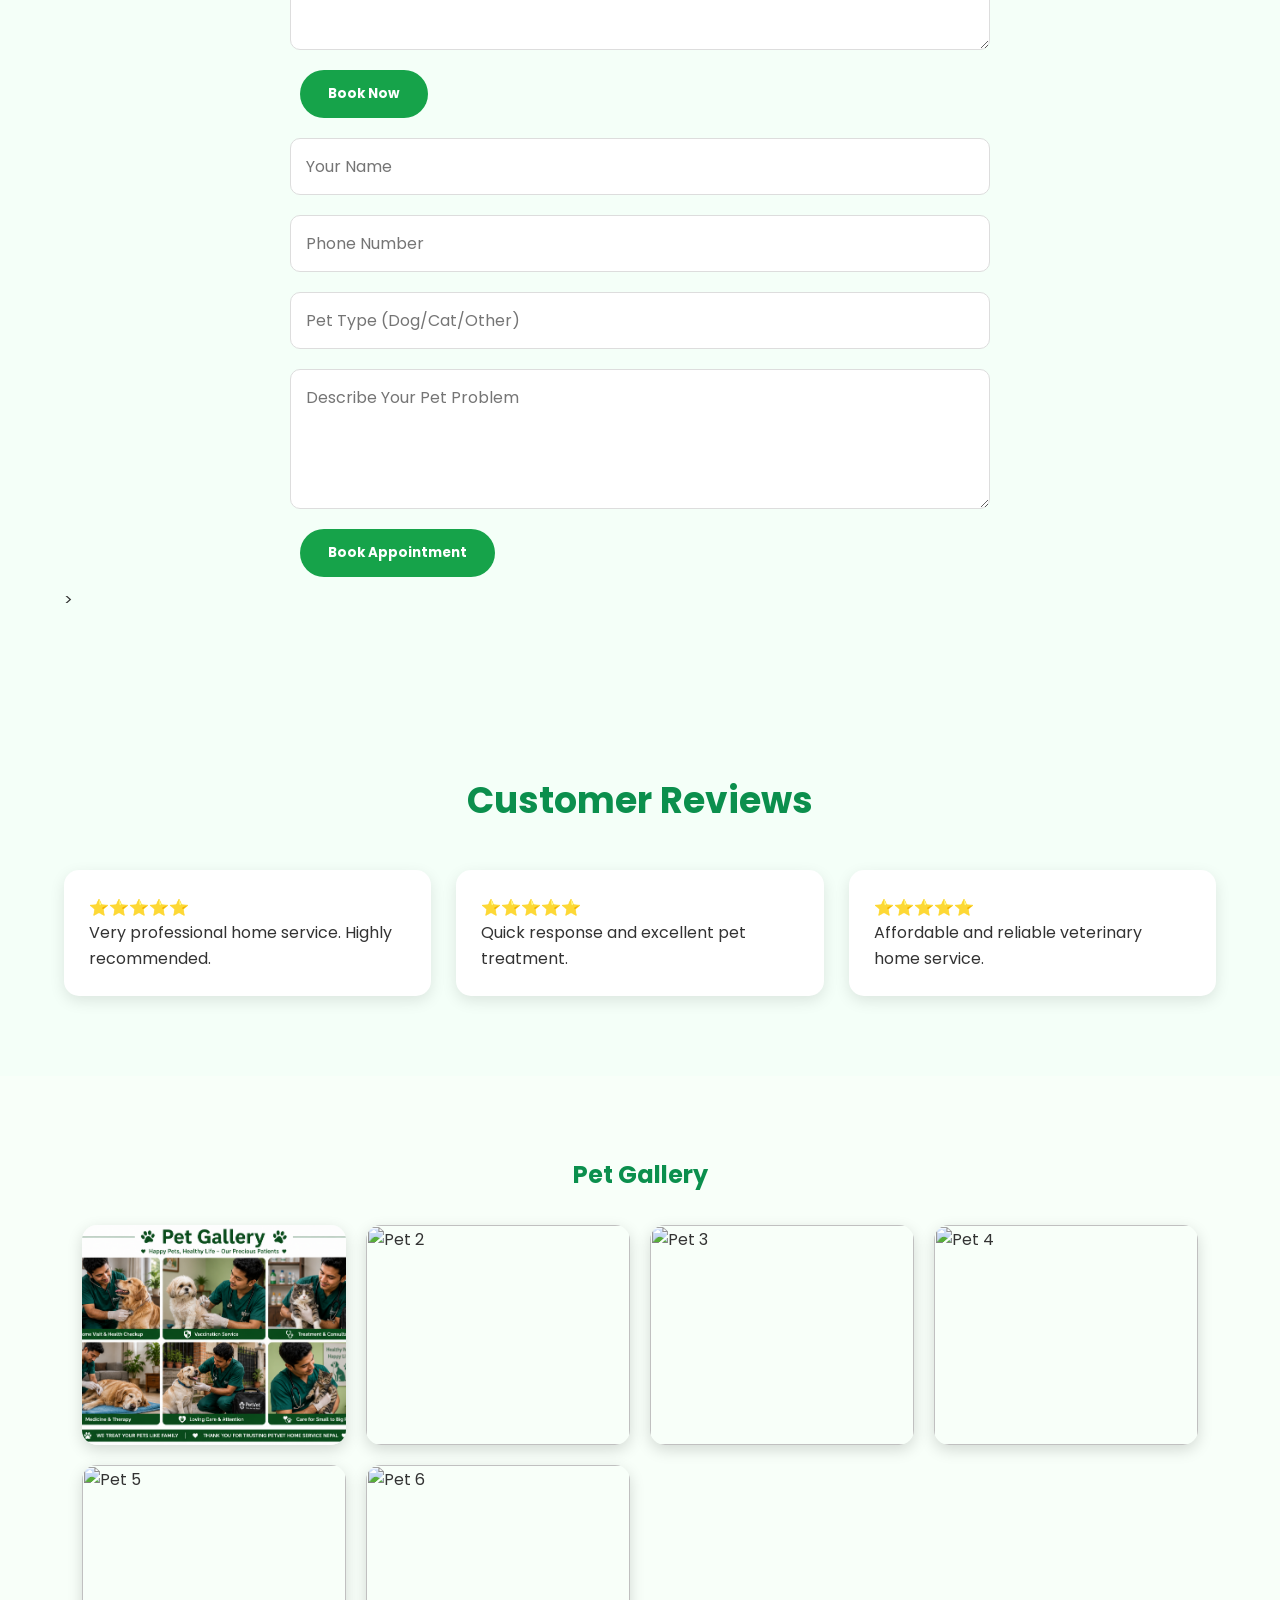
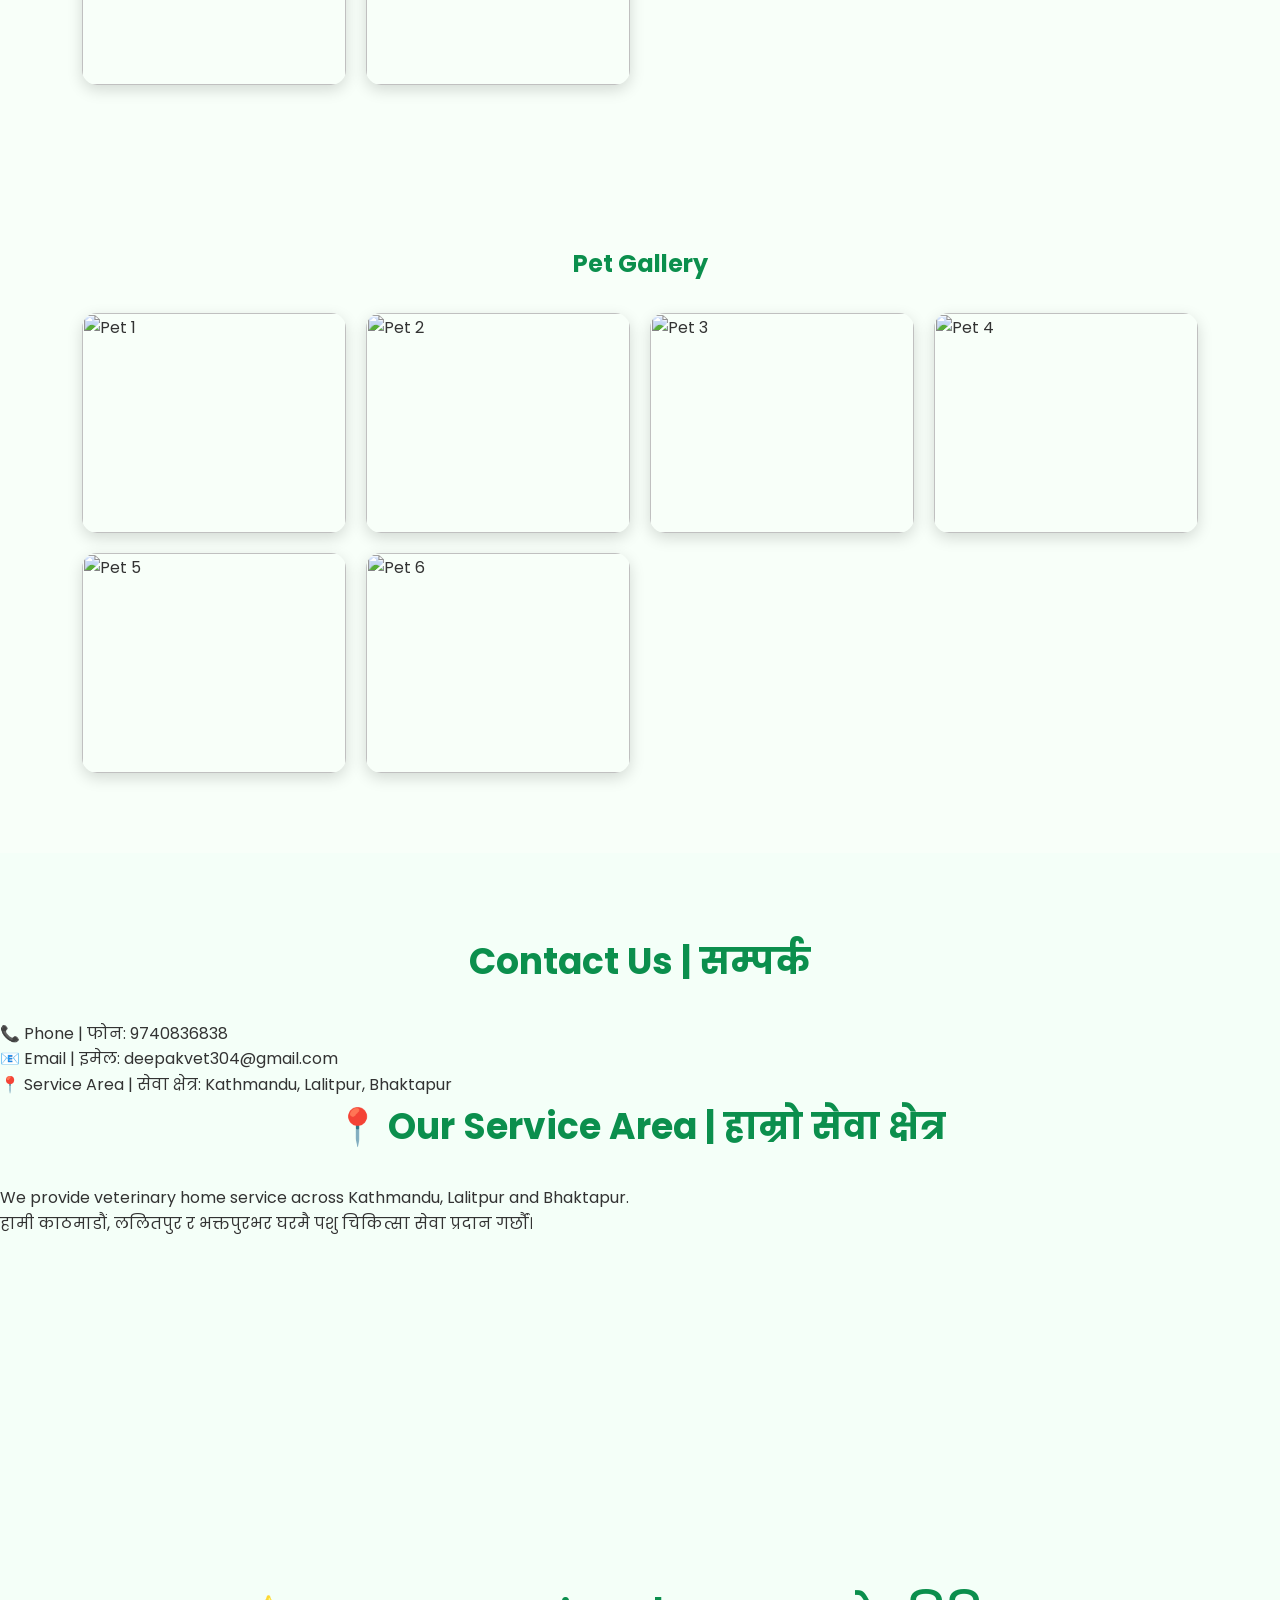
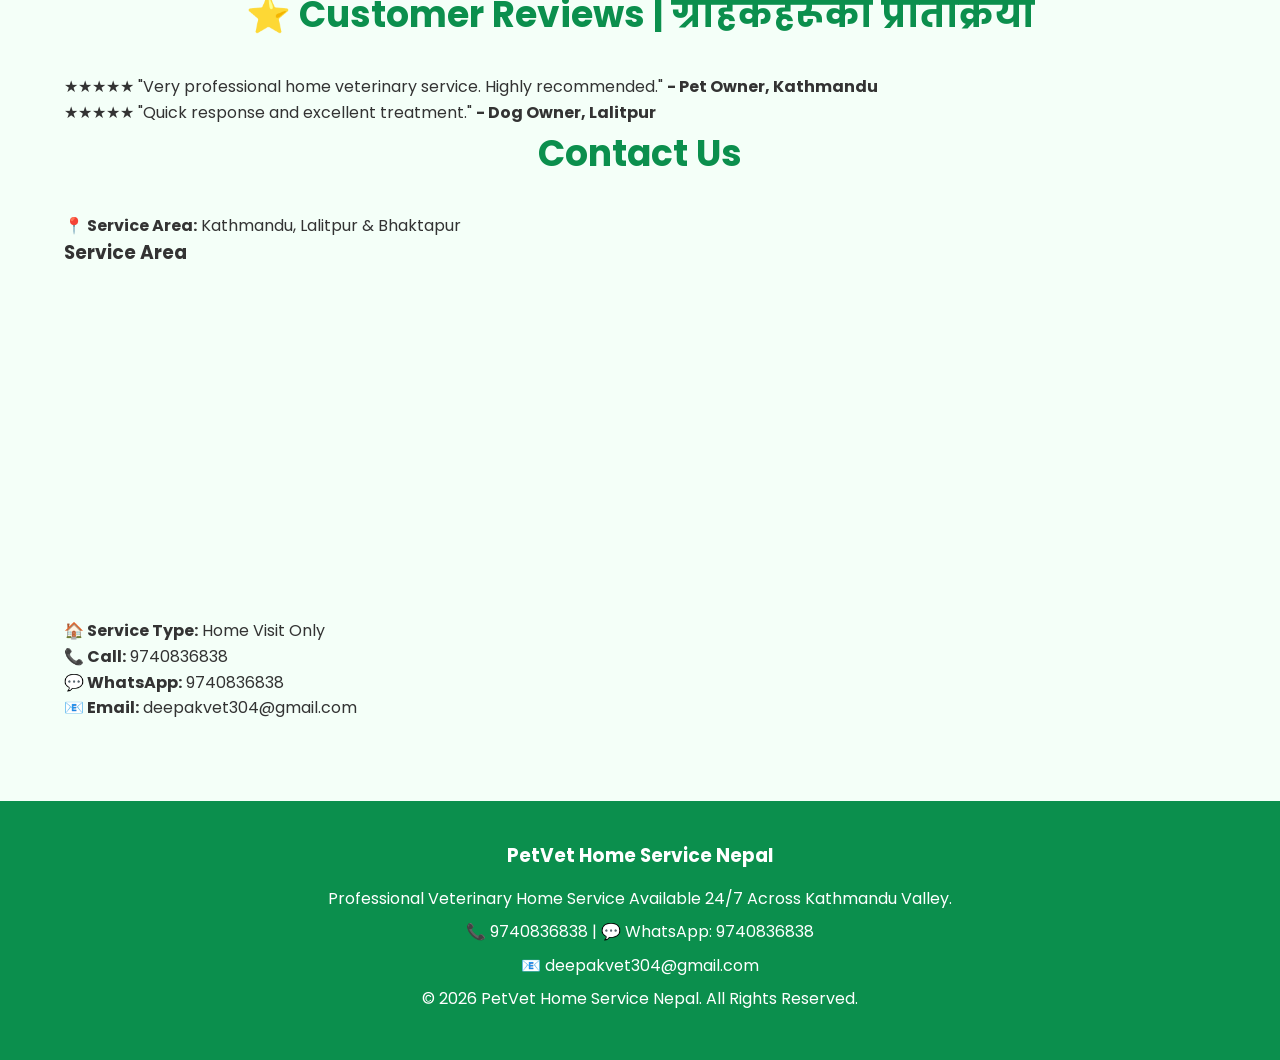
==== commit c4762fe7: "Update index.html" ====
--- a/index.html
+++ b/index.html
@@ -393,7 +393,26 @@
   </iframe>
 </section>
 <div class="container">
-
+<section id="reviews">
+<h2>⭐ Customer Reviews | ग्राहकहरूको प्रतिक्रिया</h2>
+
+<div class="card">
+★★★★★
+
+"Very professional home veterinary service. Highly recommended."
+
+<b>- Pet Owner, Kathmandu</b>
+</div>
+
+<div class="card">
+★★★★★
+
+"Quick response and excellent treatment."
+
+<b>- Dog Owner, Lalitpur</b>
+</div>
+
+</section>
 <h2>Contact Us</h2>
 
 <p><strong>📍 Service Area:</strong> Kathmandu, Lalitpur & Bhaktapur</p>
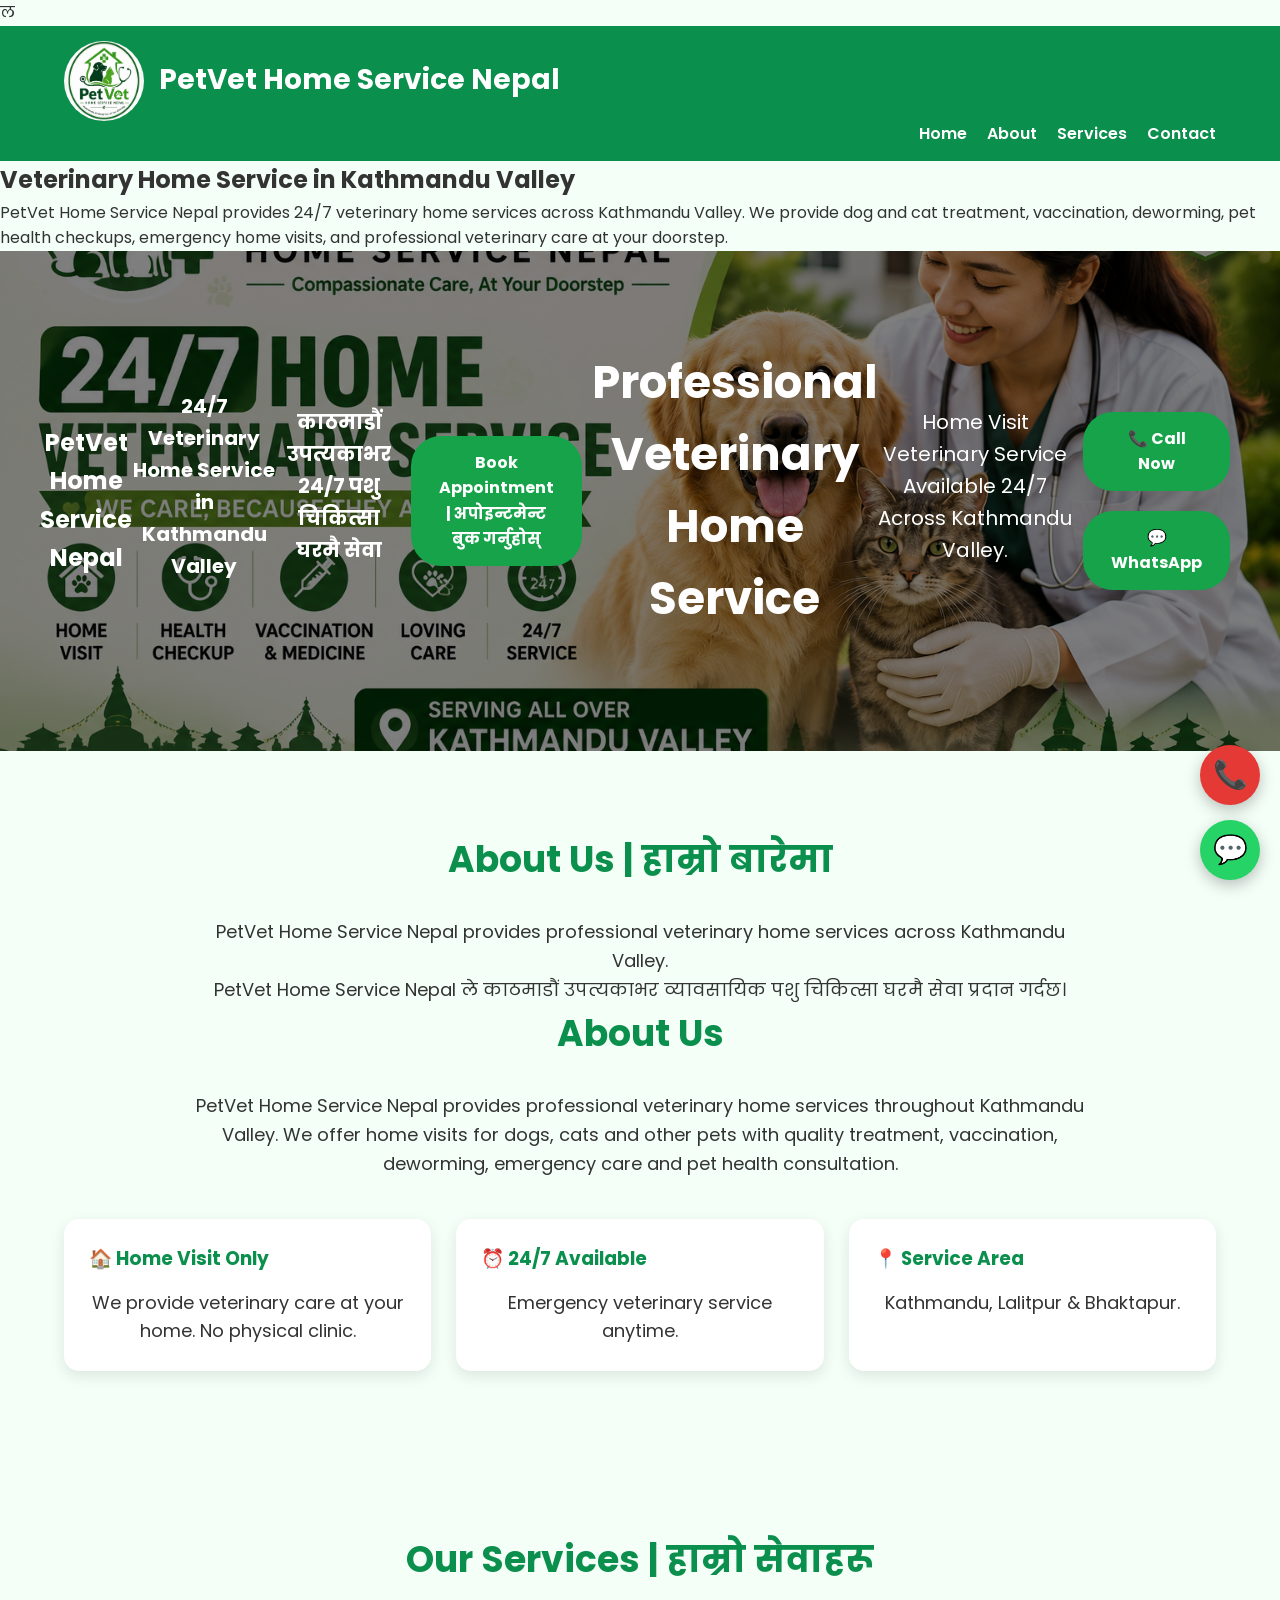
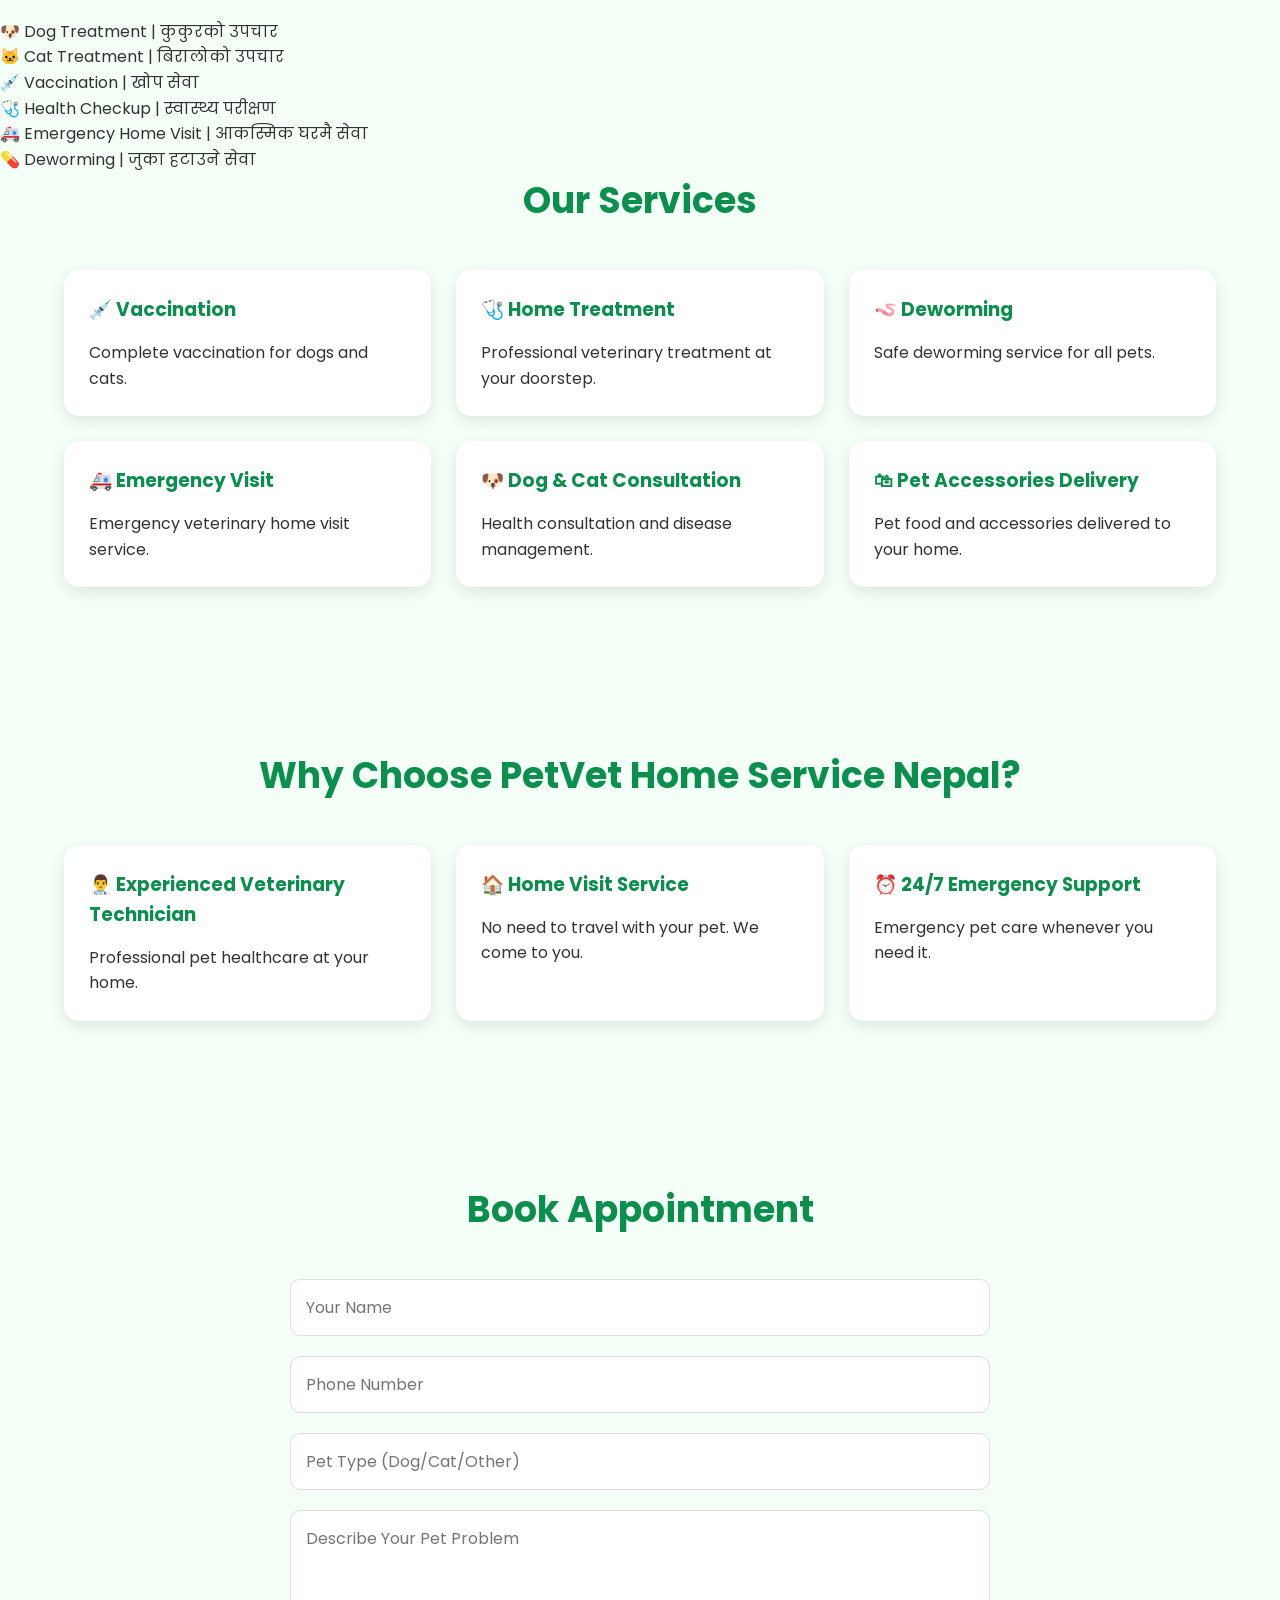
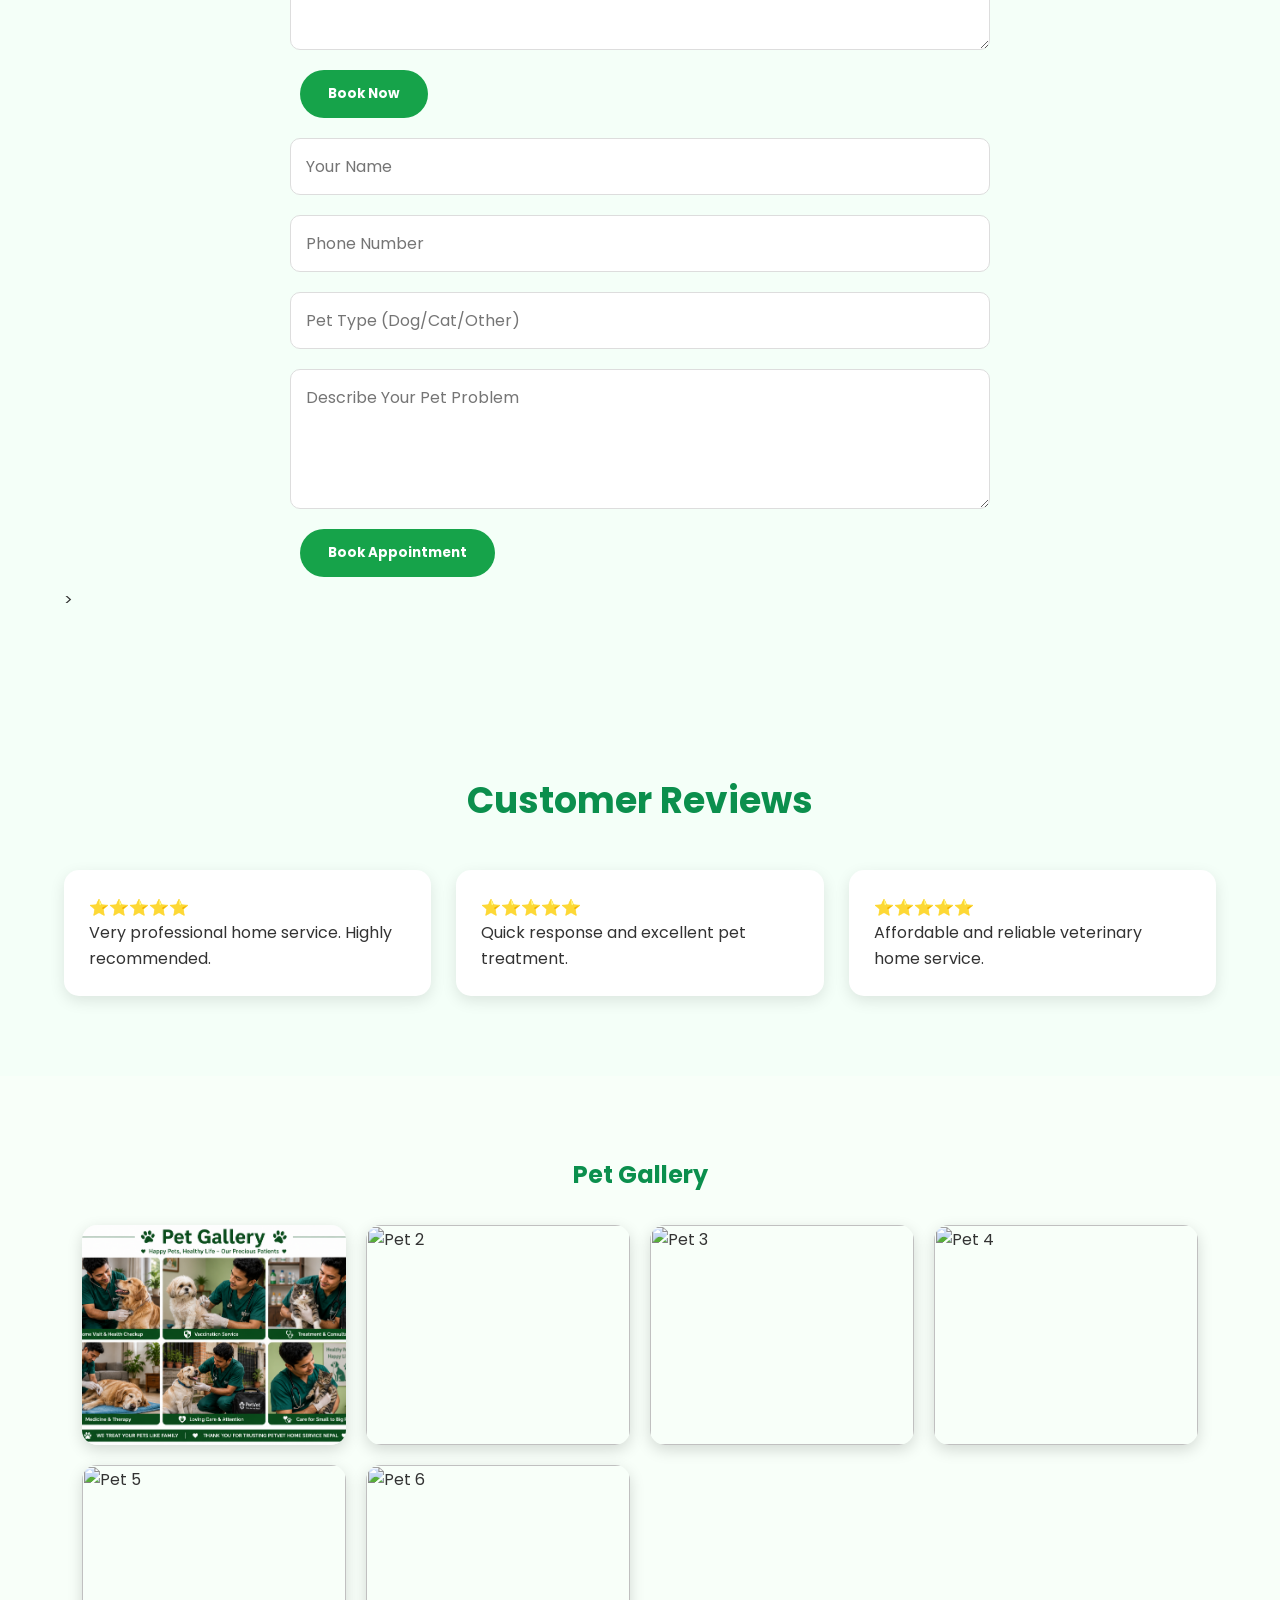
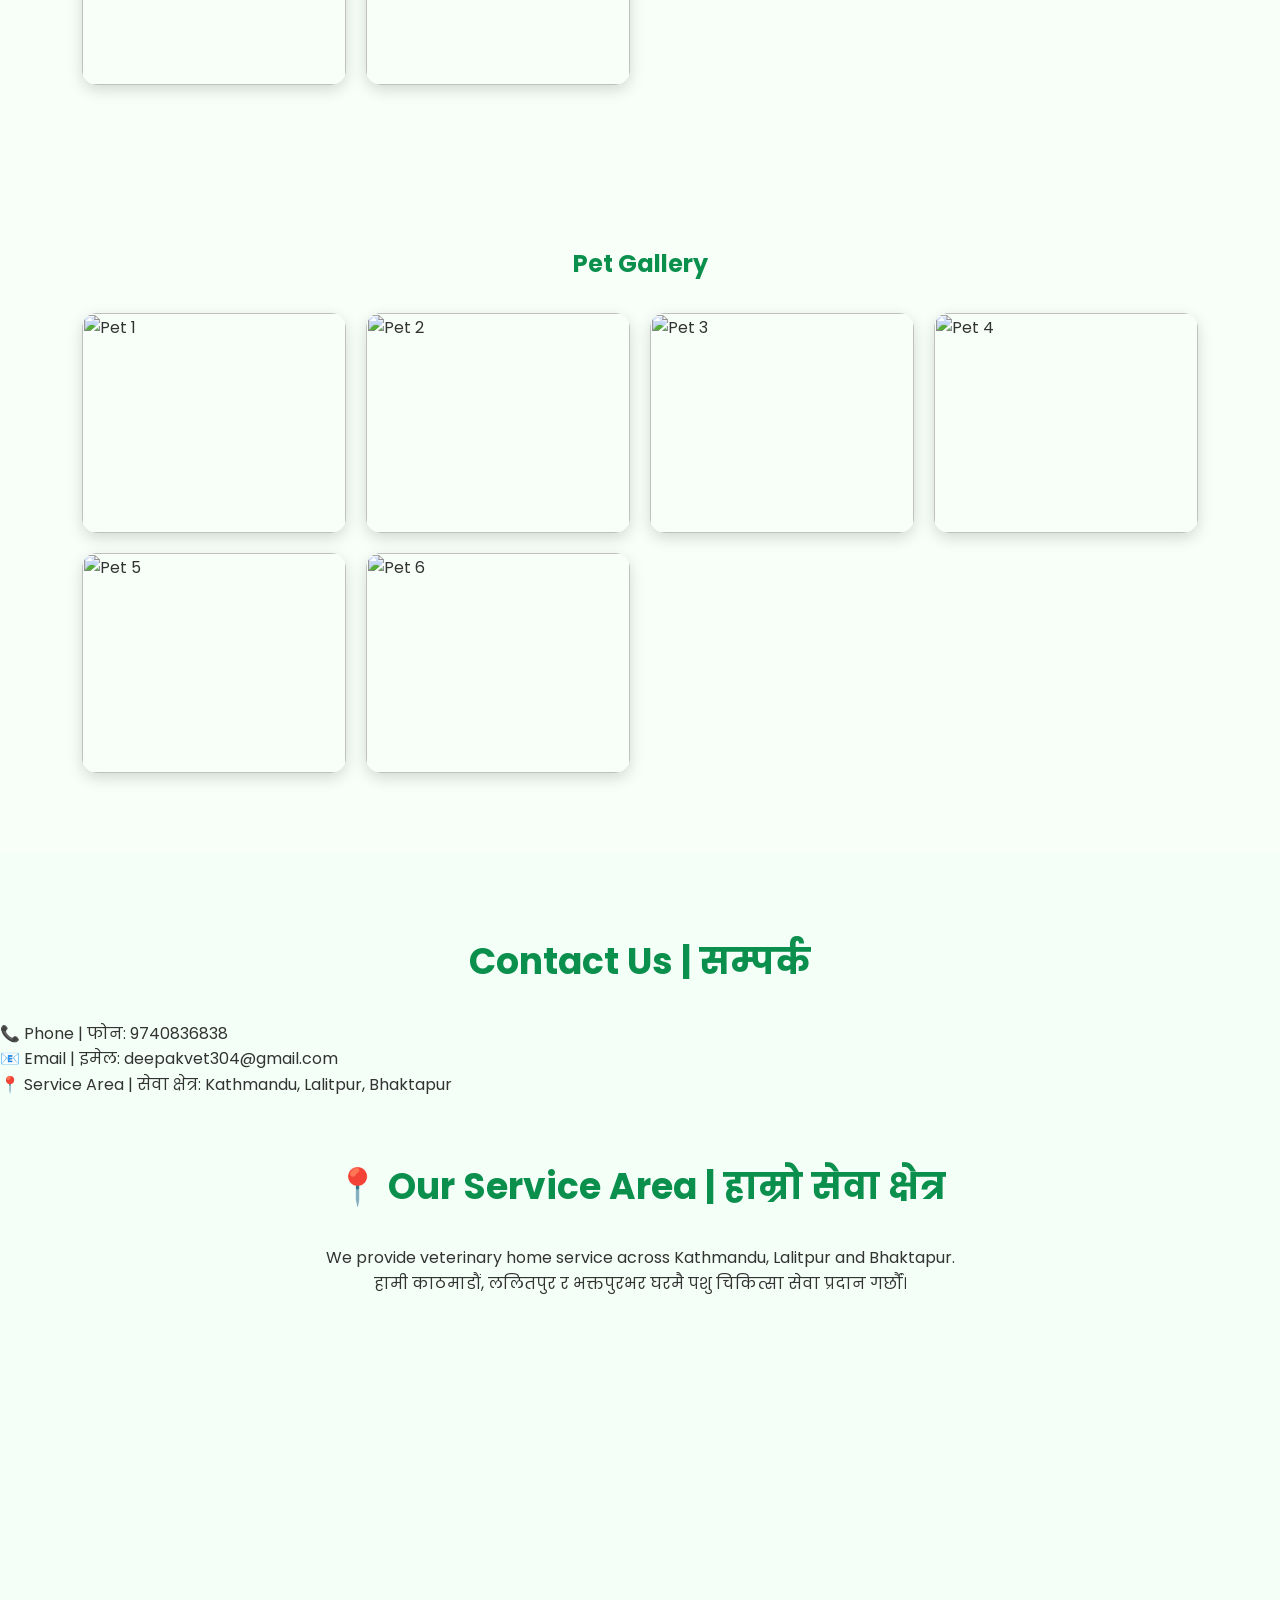
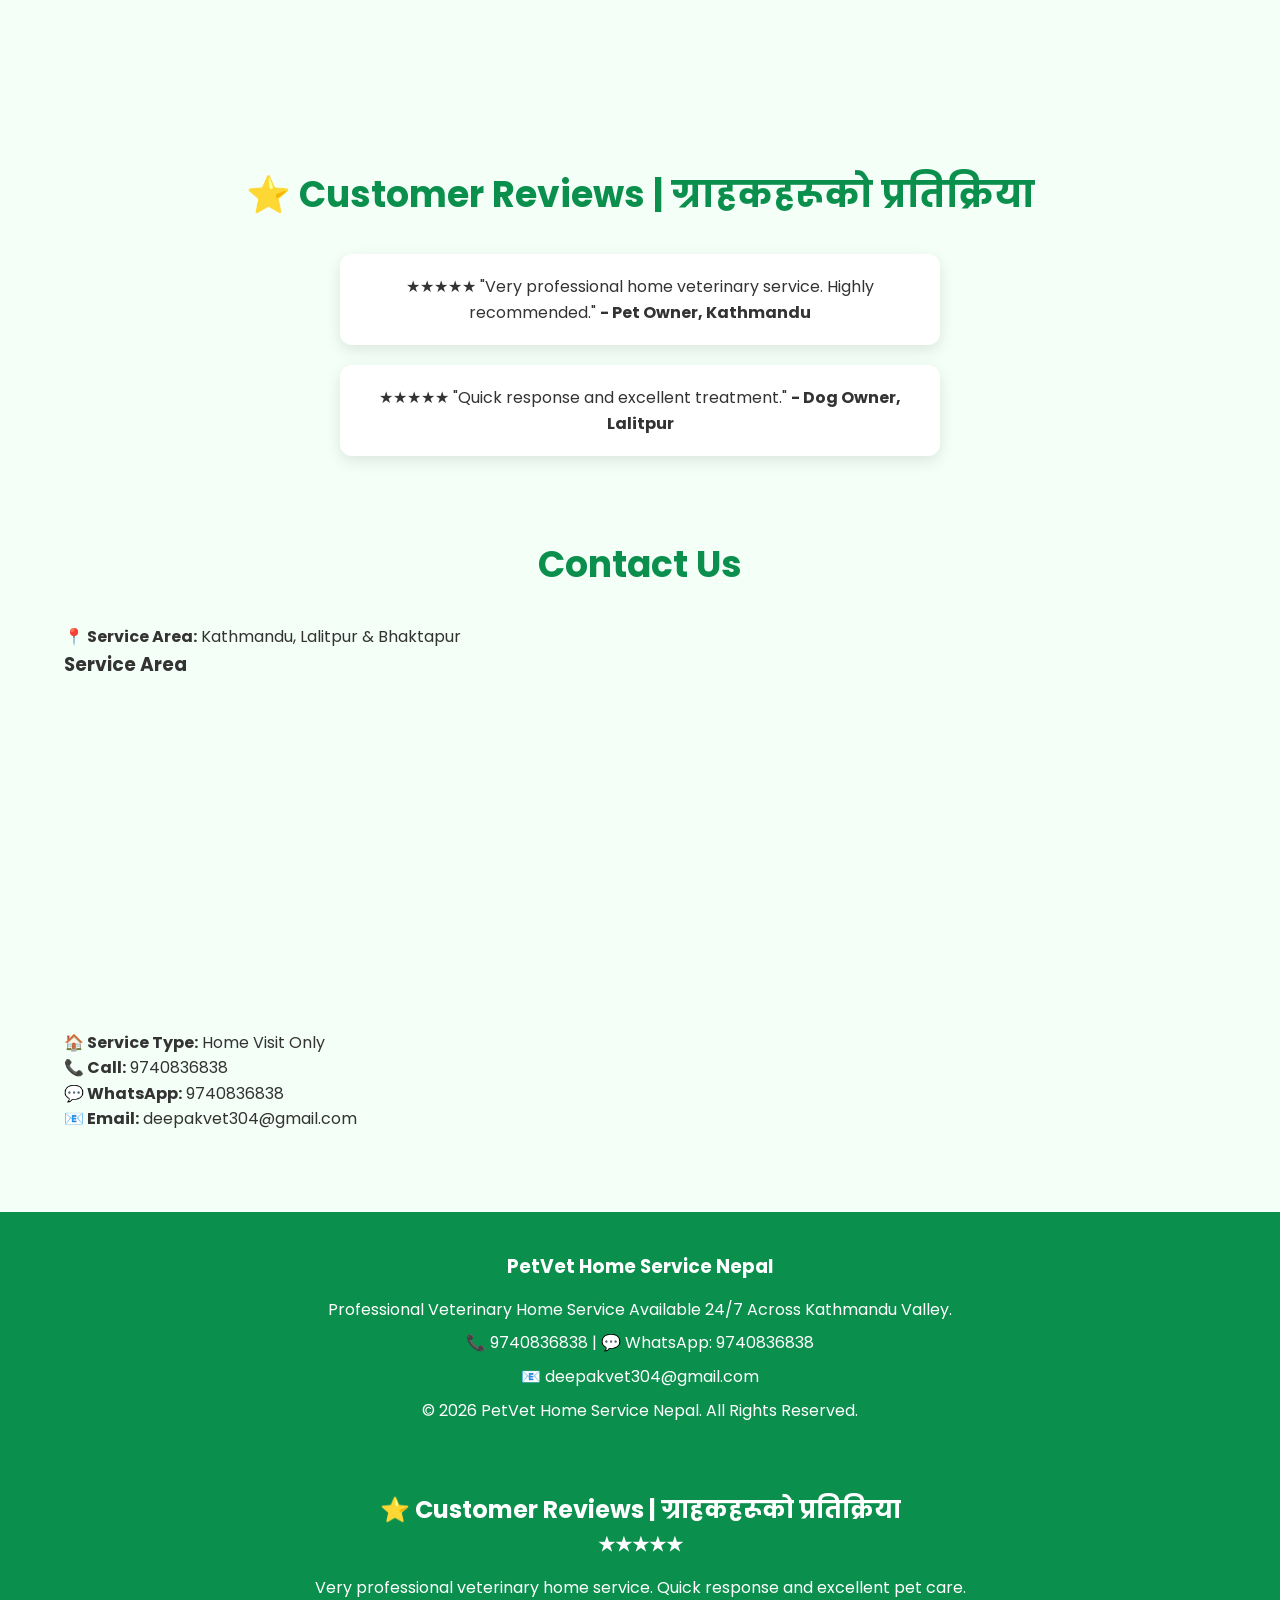
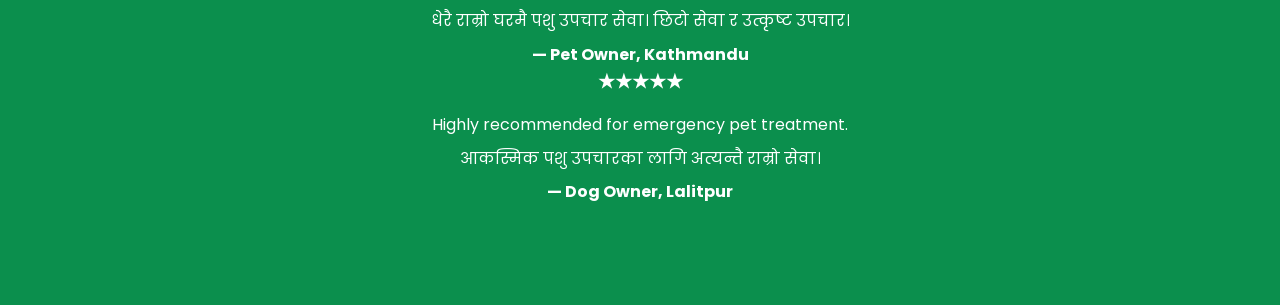
==== commit d824860f: "Update index.html" ====
--- a/index.html
+++ b/index.html
@@ -463,7 +463,31 @@
 </p>
 
 </div>
-
+<section id="reviews">
+    <h2>⭐ Customer Reviews | ग्राहकहरूको प्रतिक्रिया</h2>
+
+    <div class="review-box">
+        <h3>★★★★★</h3>
+        <p>
+            Very professional veterinary home service. Quick response and excellent pet care.
+        </p>
+        <p>
+            धेरै राम्रो घरमै पशु उपचार सेवा। छिटो सेवा र उत्कृष्ट उपचार।
+        </p>
+        <strong>— Pet Owner, Kathmandu</strong>
+    </div>
+
+    <div class="review-box">
+        <h3>★★★★★</h3>
+        <p>
+            Highly recommended for emergency pet treatment.
+        </p>
+        <p>
+            आकस्मिक पशु उपचारका लागि अत्यन्तै राम्रो सेवा।
+        </p>
+        <strong>— Dog Owner, Lalitpur</strong>
+    </div>
+</section>
 </footer>
 
 
--- a/style.css
+++ b/style.css
@@ -273,3 +273,17 @@
 .gallery-grid img:hover{
 transform:scale(1.05);
 }
+#location,
+#reviews{
+padding:60px 20px;
+text-align:center;
+}
+
+#reviews .card{
+max-width:600px;
+margin:20px auto;
+background:#fff;
+padding:20px;
+border-radius:12px;
+box-shadow:0 5px 15px rgba(0,0,0,.1);
+}
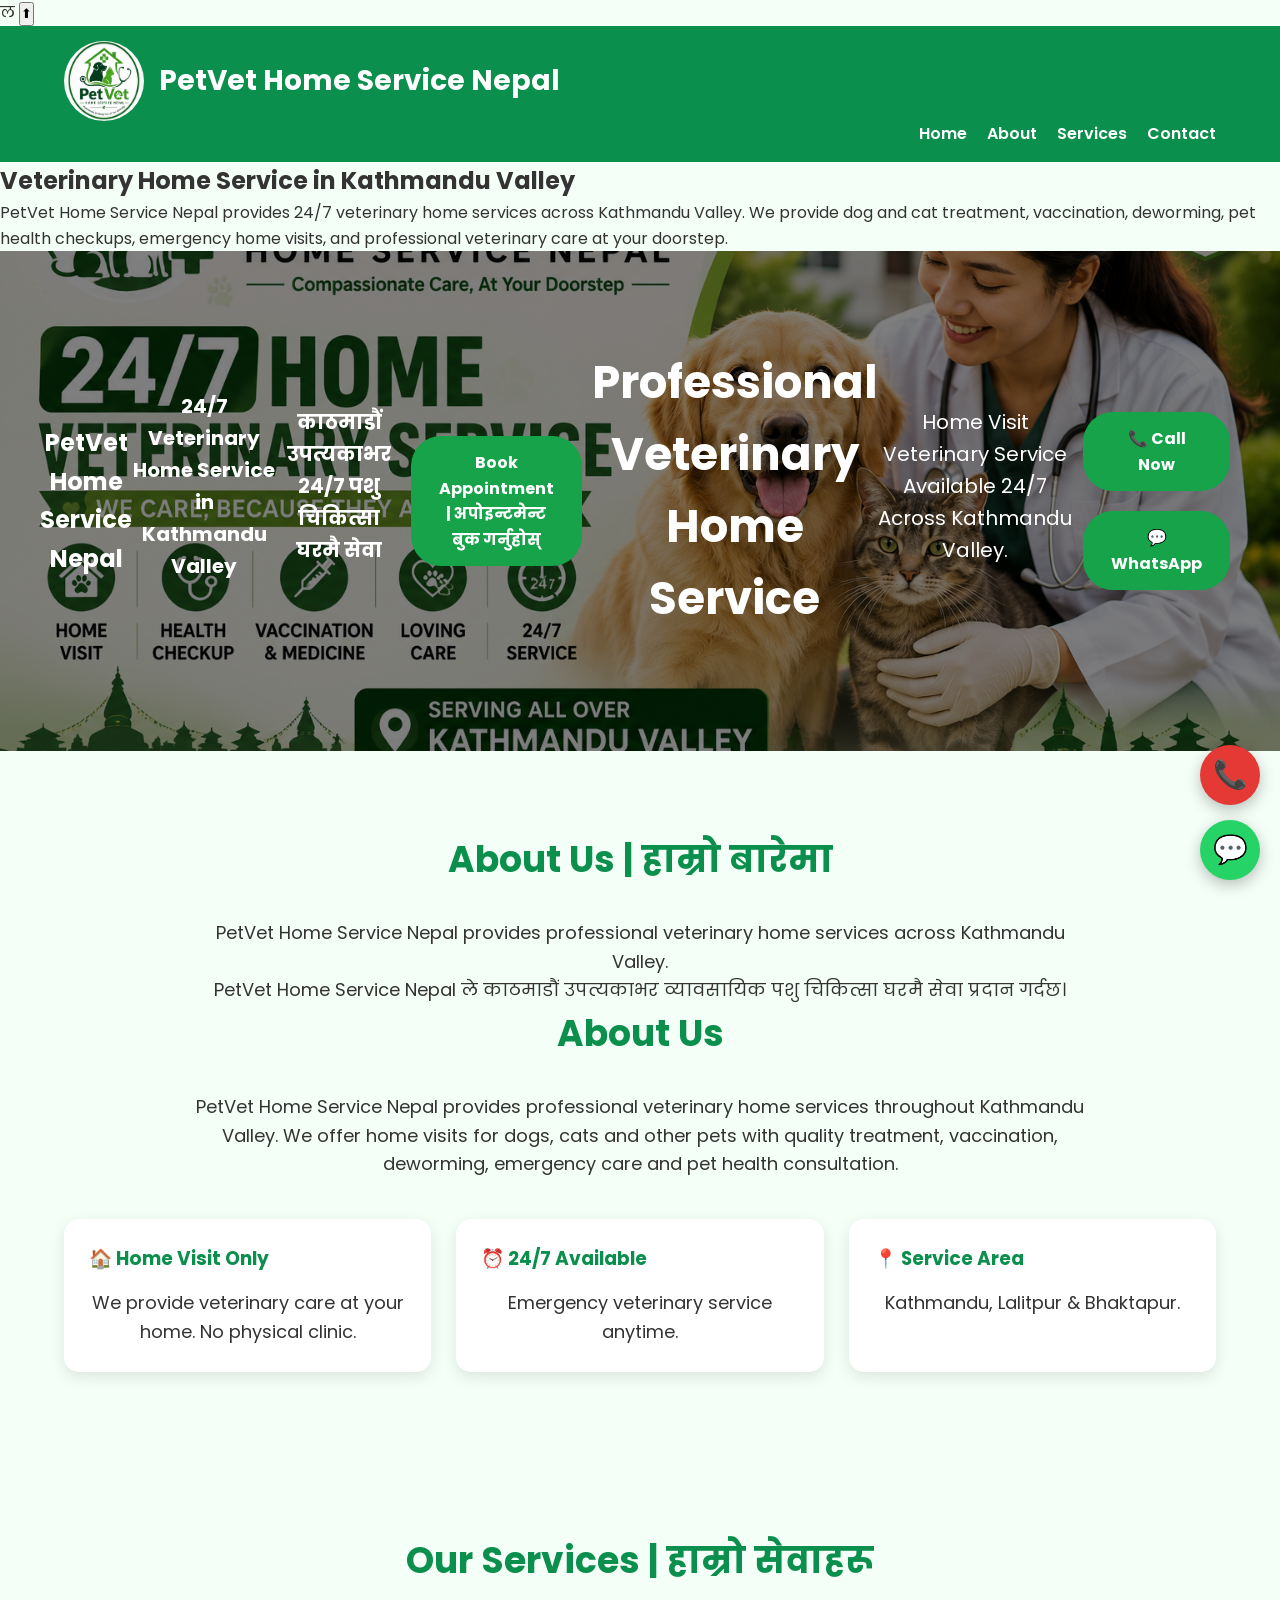
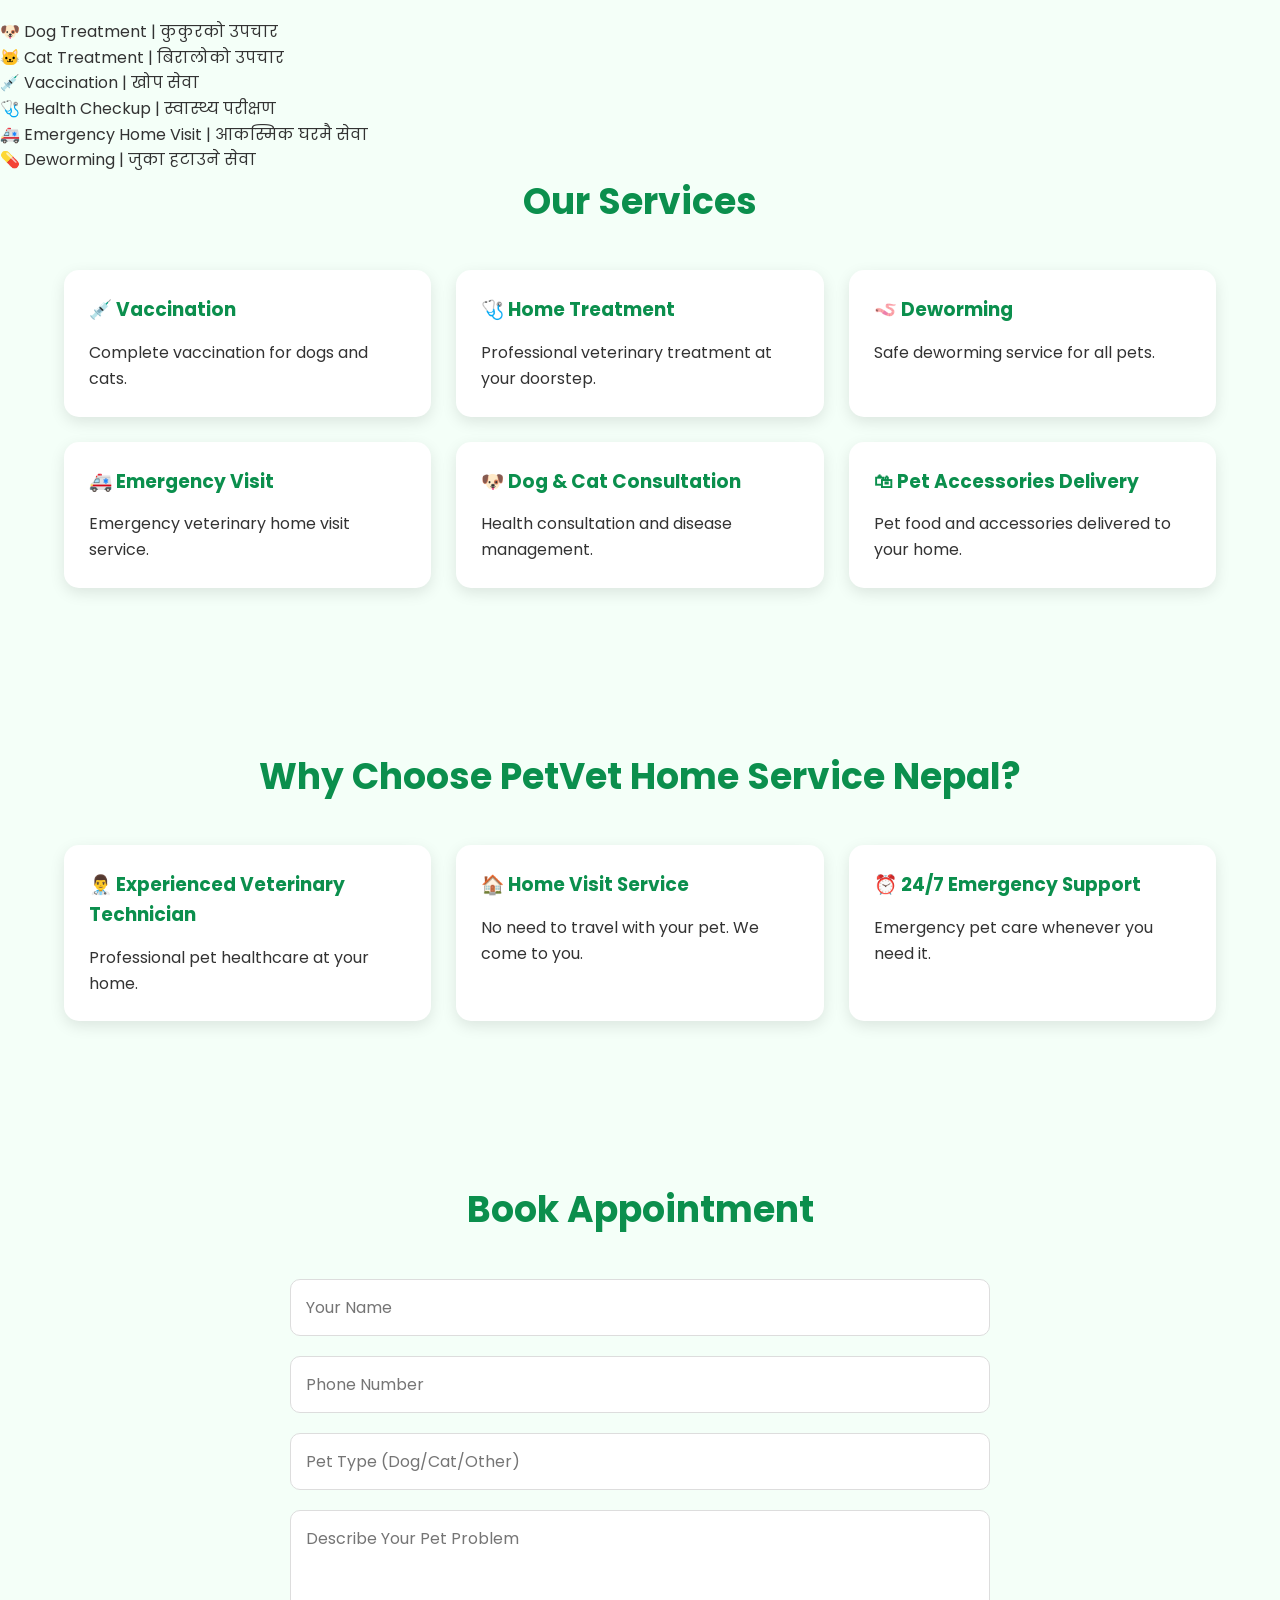
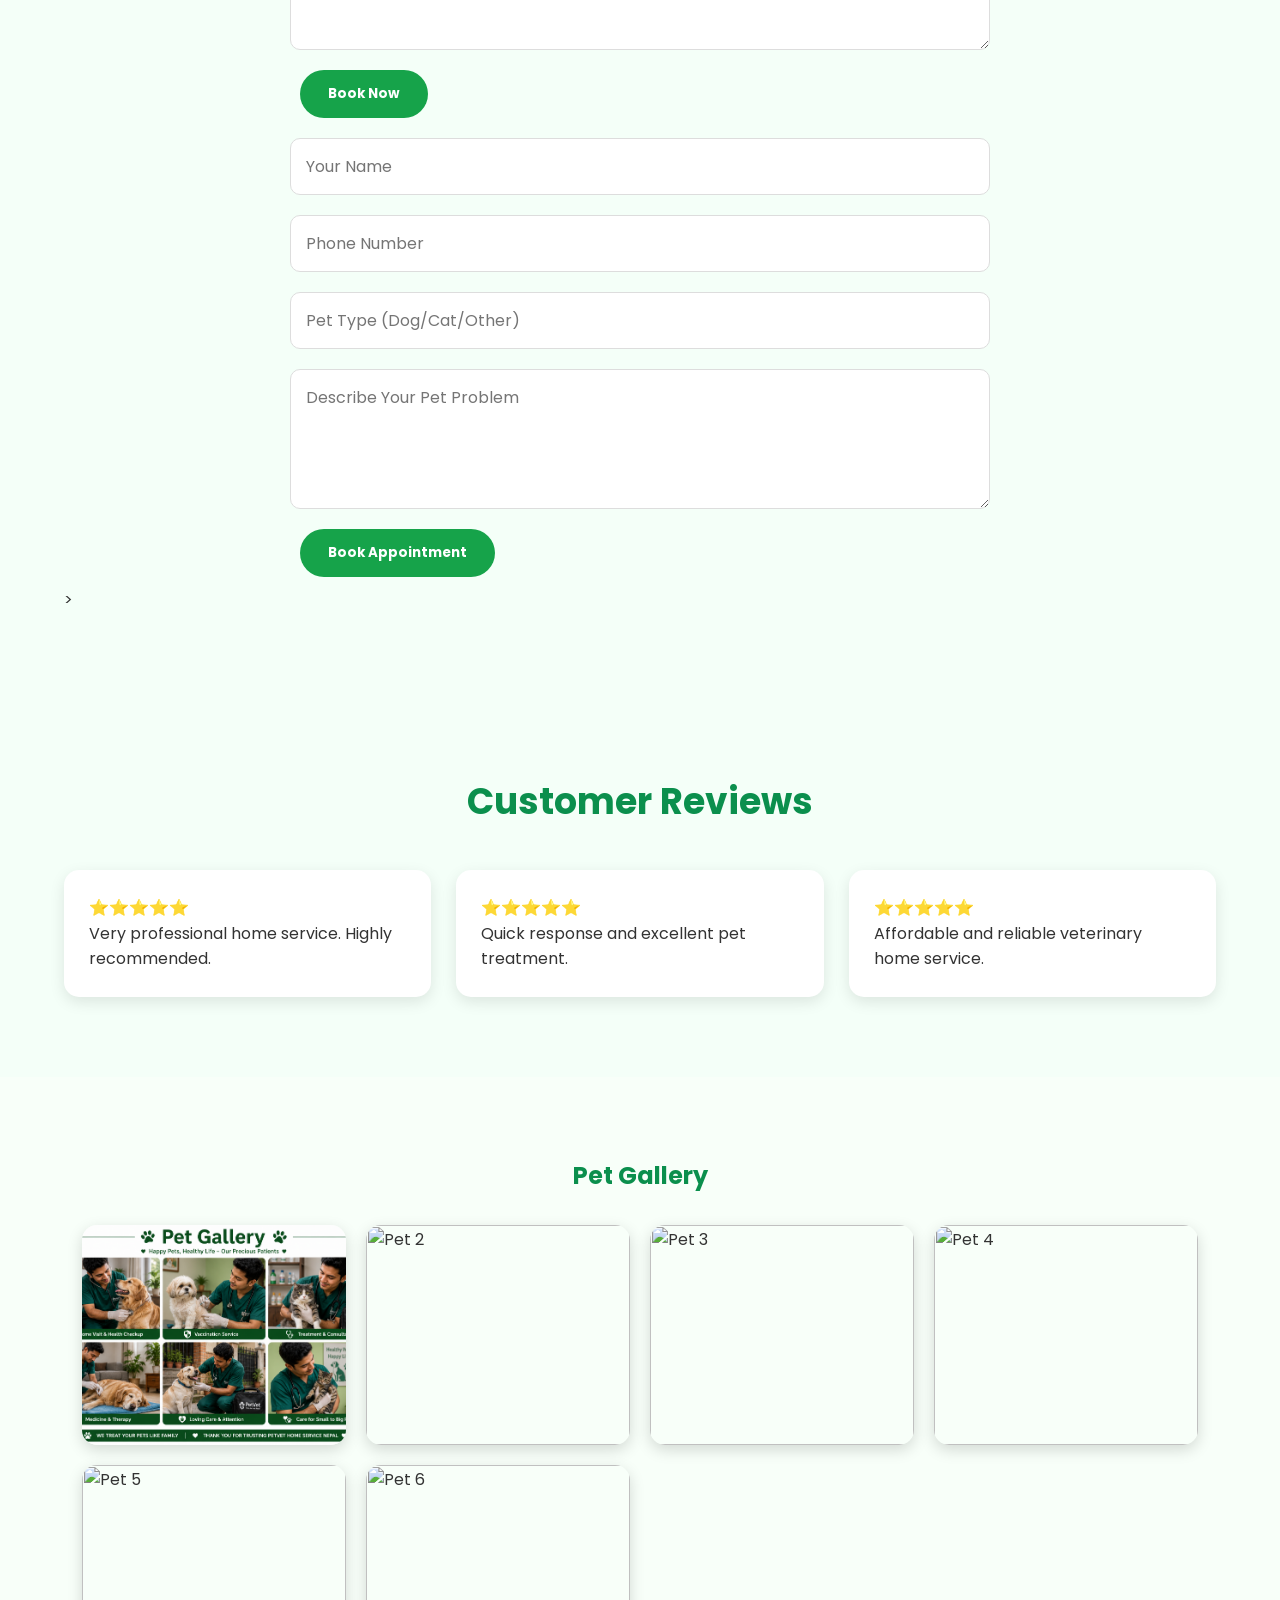
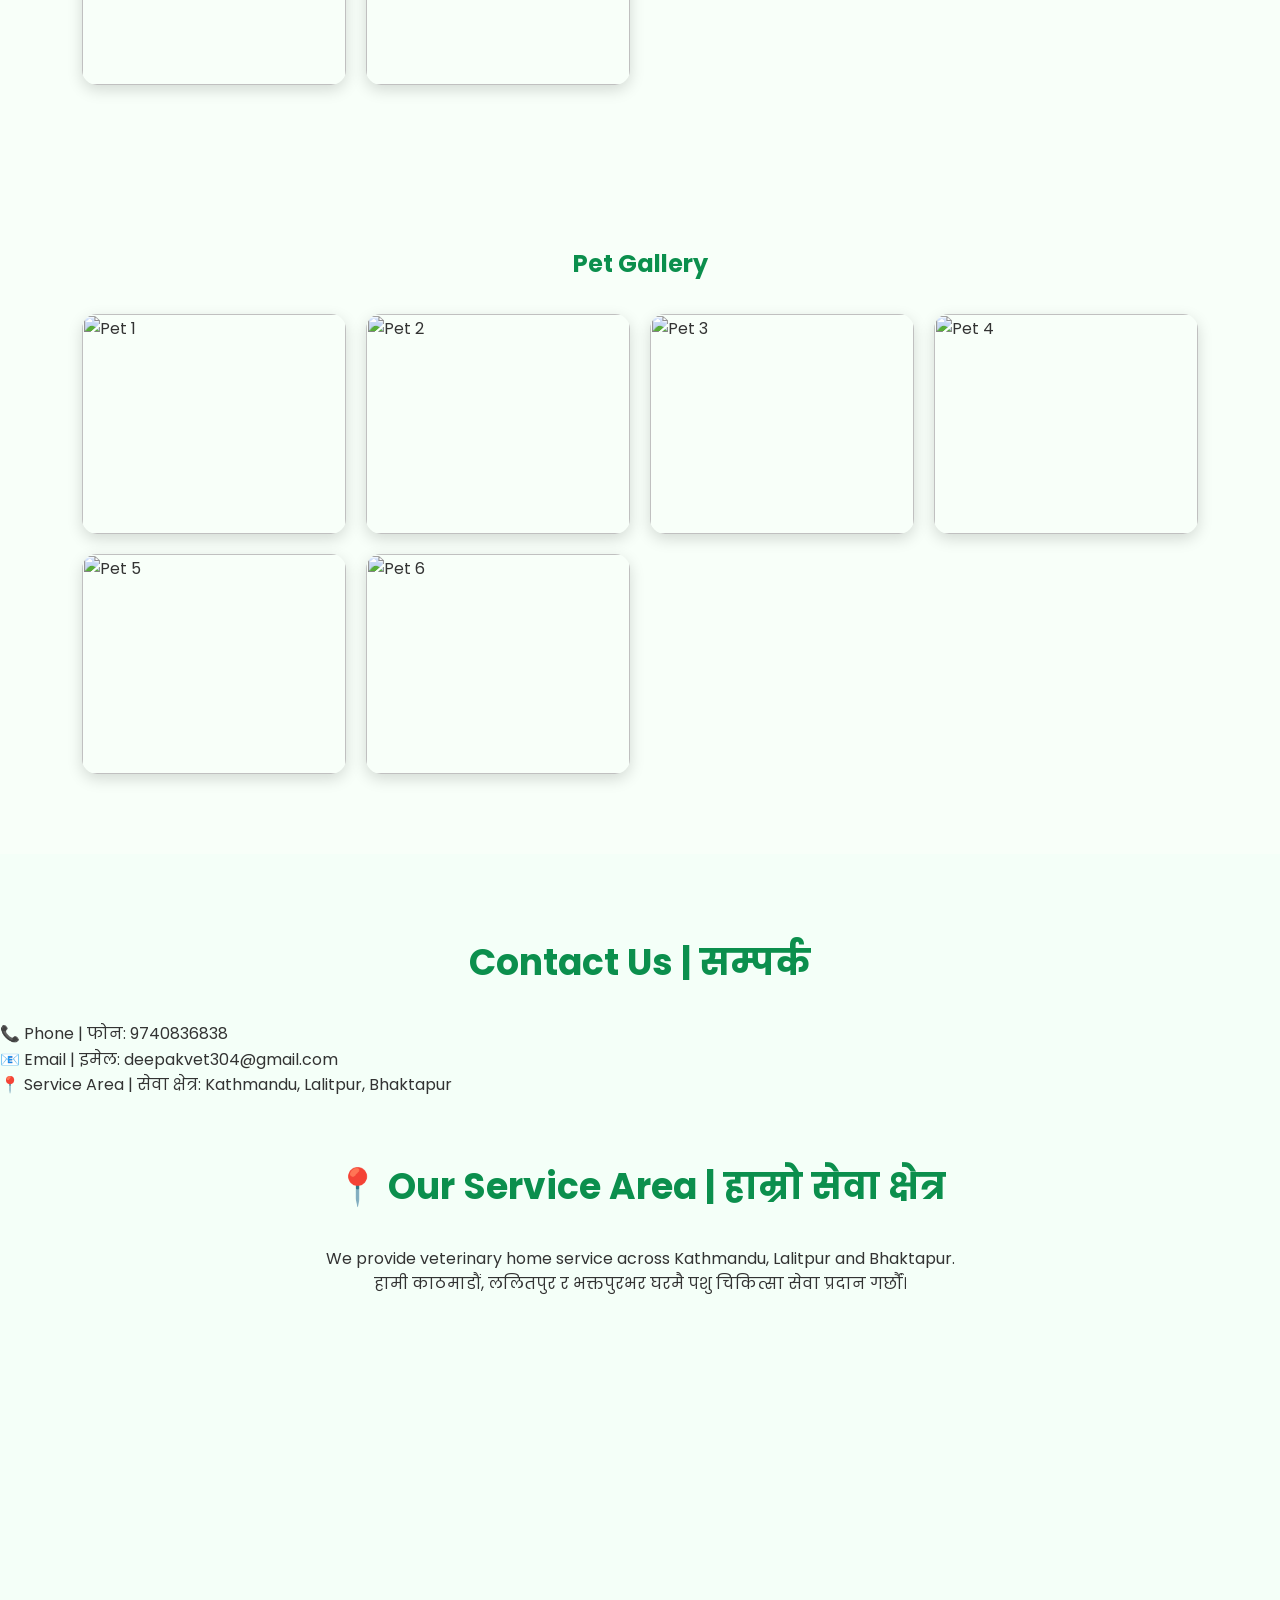
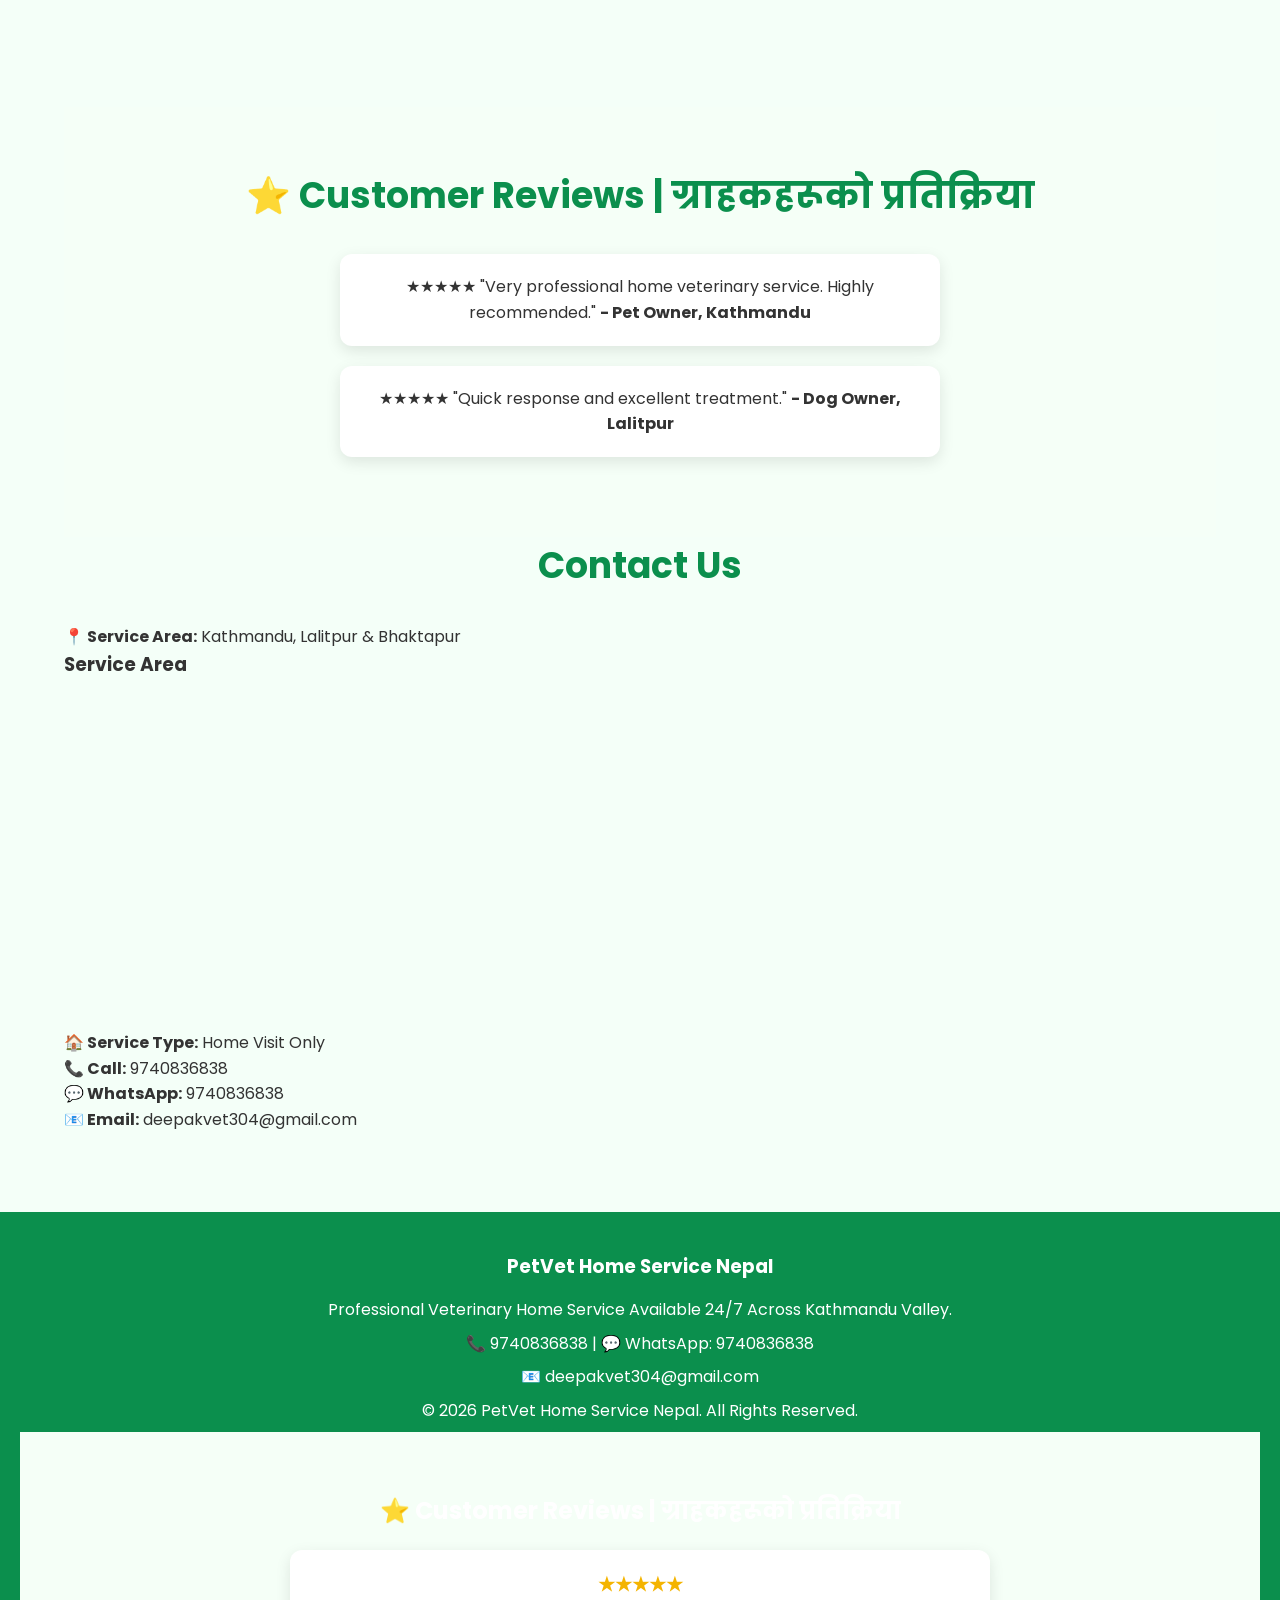
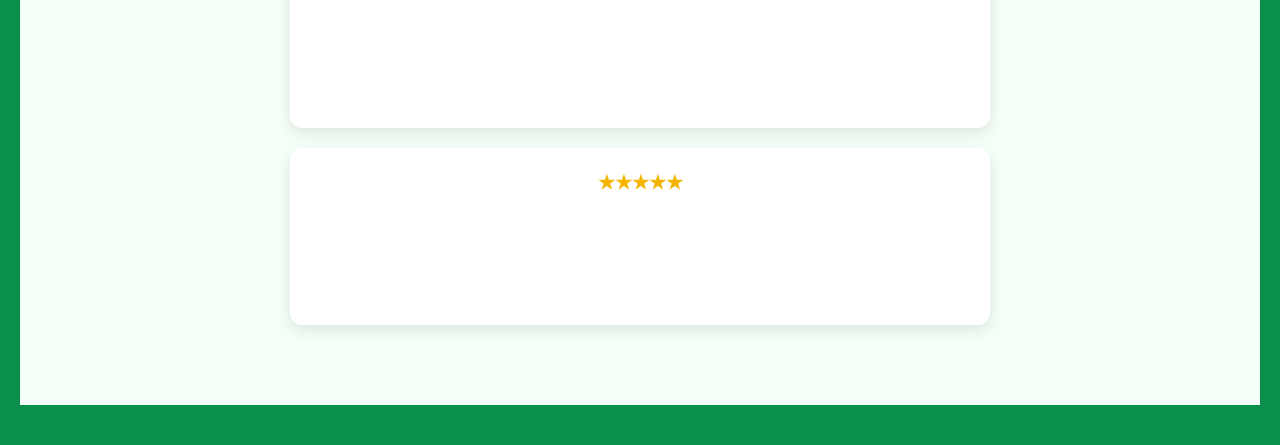
==== commit 023a54f2: "Update index.html" ====
--- a/index.html
+++ b/index.html
@@ -44,7 +44,9 @@
 <meta name="description" content="24/7 Veterinary Home Service in Kathmandu, Lalitpur and Bhaktapur. Dog & Cat Treatment, Vaccination, Deworming, Emergency Home Visit and Pet Consultation.">
 
 <link rel="icon" href="IMG_0497.jpeg" type="image/jpeg">
-
+<button onclick="topFunction()" id="topBtn" title="Go to top">
+⬆
+</button>
 <body>
 
 <header class="header">
--- a/style.css
+++ b/style.css
@@ -287,3 +287,21 @@
 border-radius:12px;
 box-shadow:0 5px 15px rgba(0,0,0,.1);
 }
+#reviews{
+    padding:60px 20px;
+    background:#f5fff7;
+    text-align:center;
+}
+
+.review-box{
+    max-width:700px;
+    margin:20px auto;
+    background:#fff;
+    padding:20px;
+    border-radius:12px;
+    box-shadow:0 5px 15px rgba(0,0,0,.1);
+}
+
+.review-box h3{
+    color:#f4b400;
+}
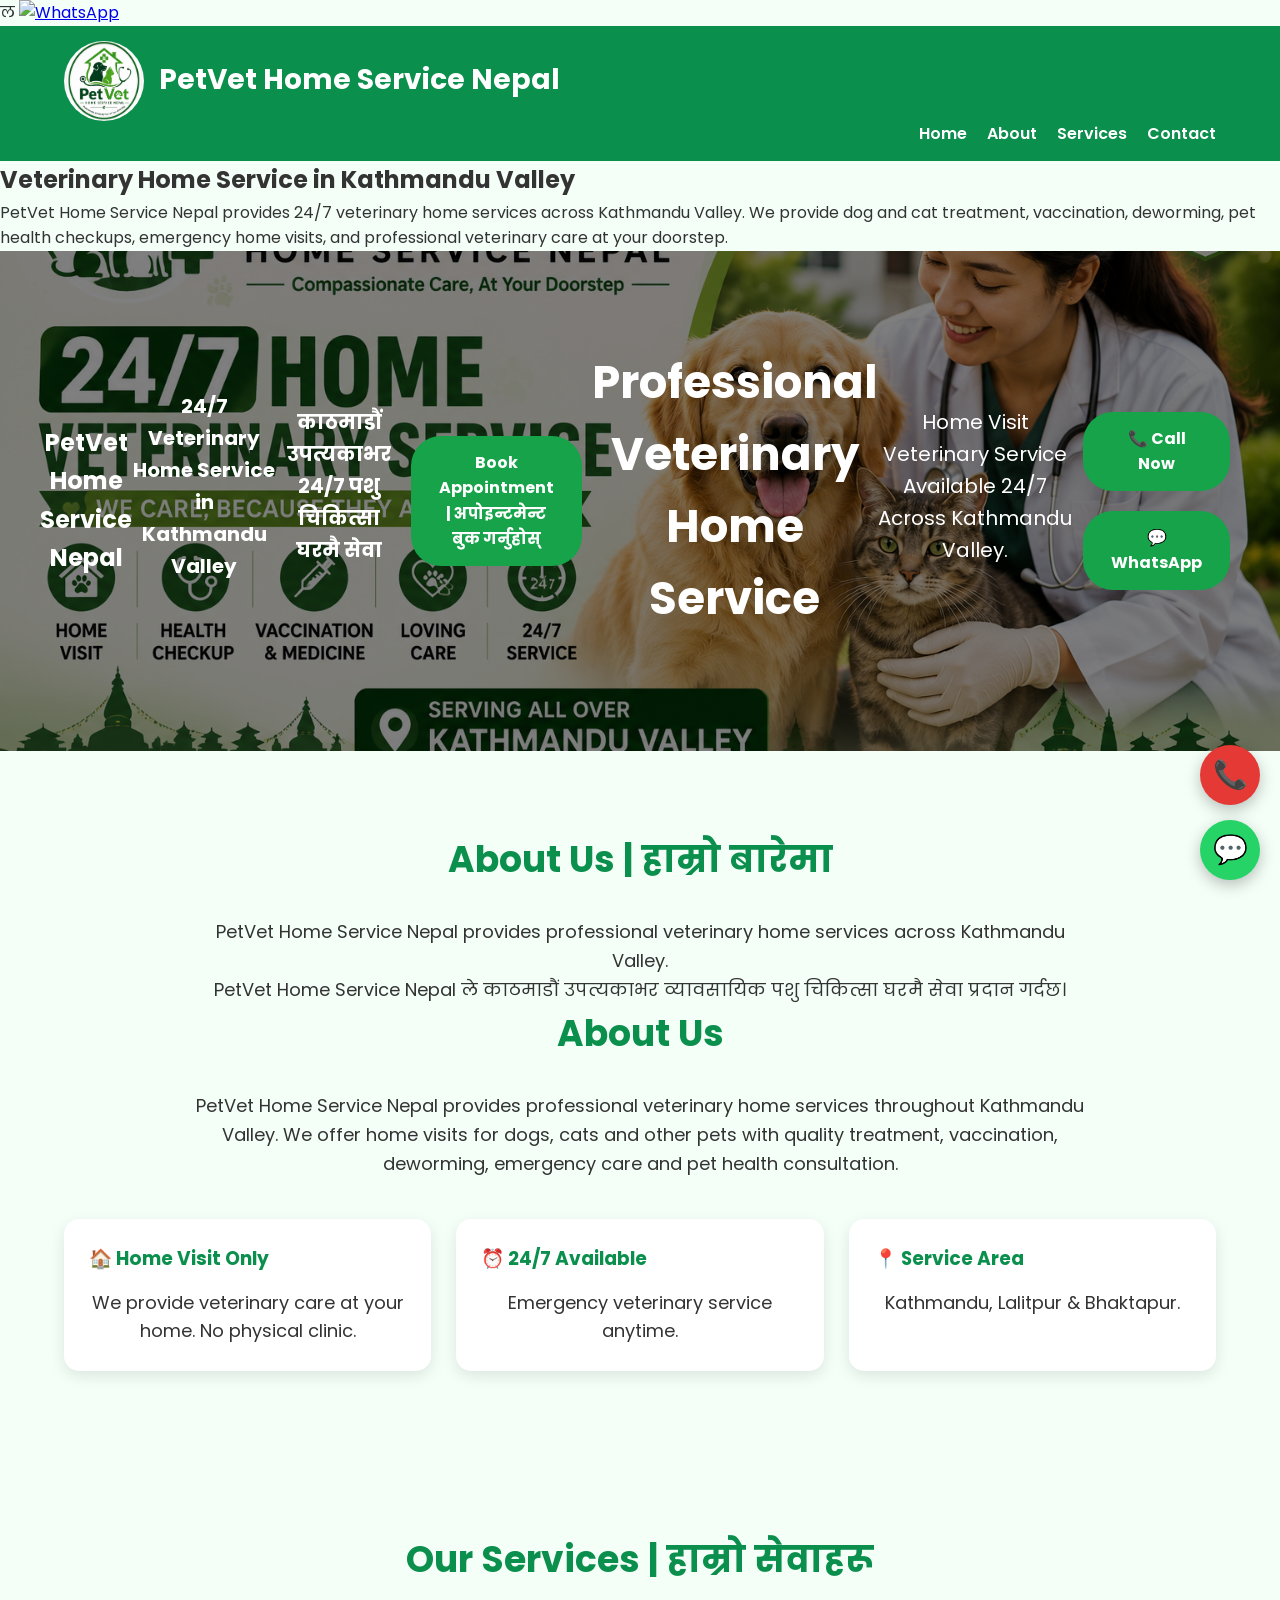
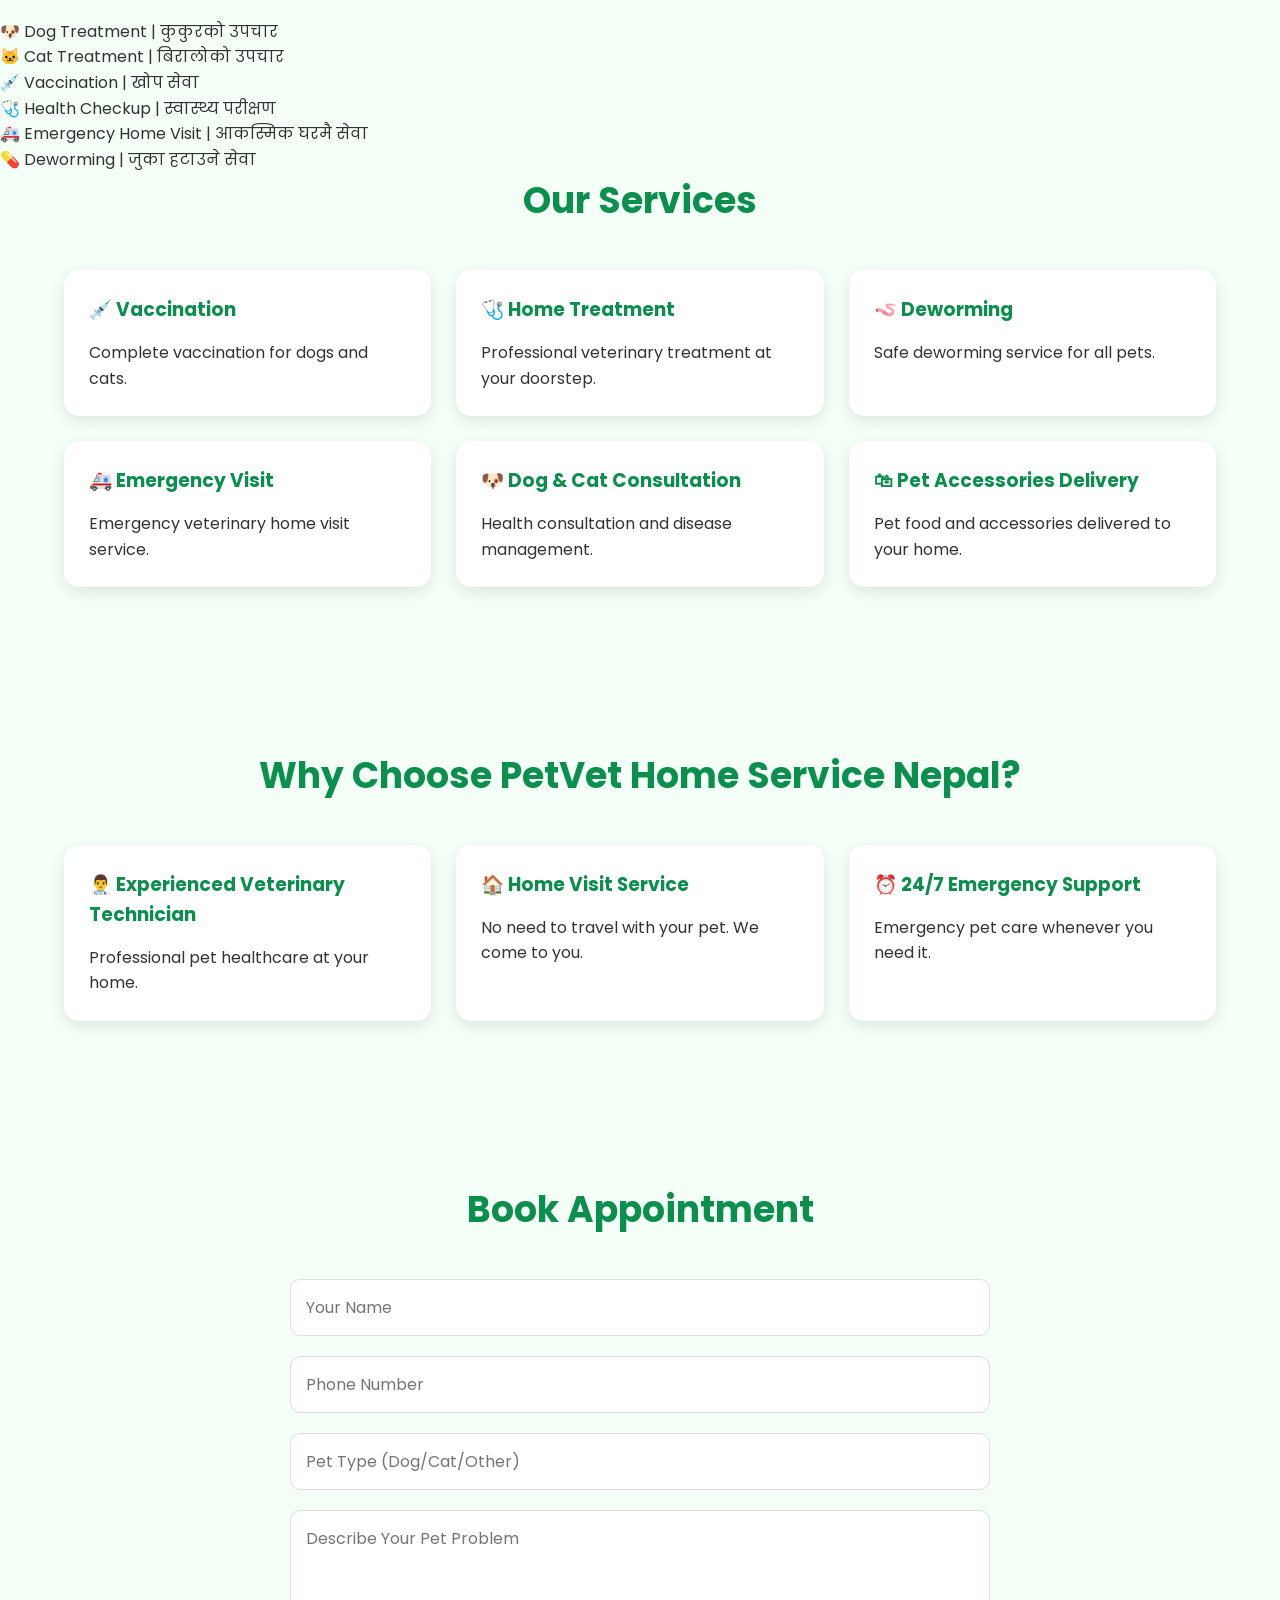
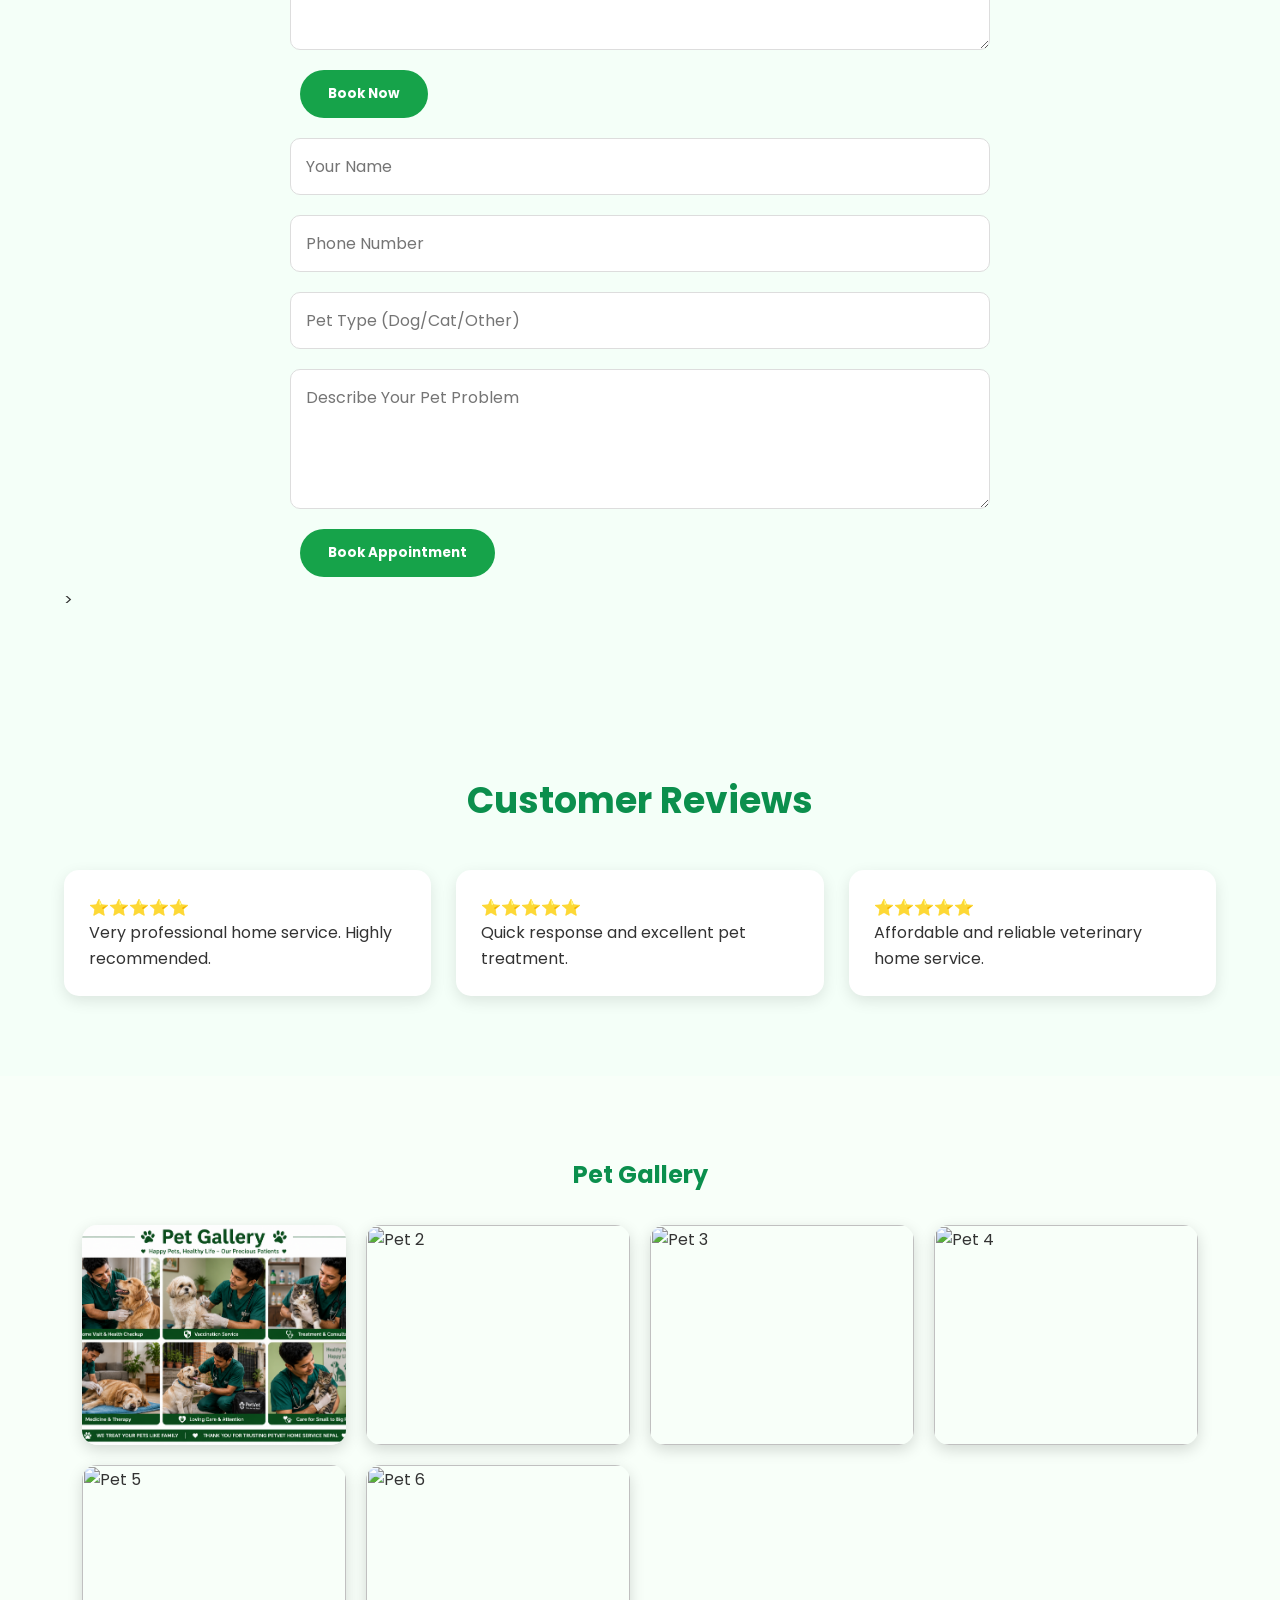
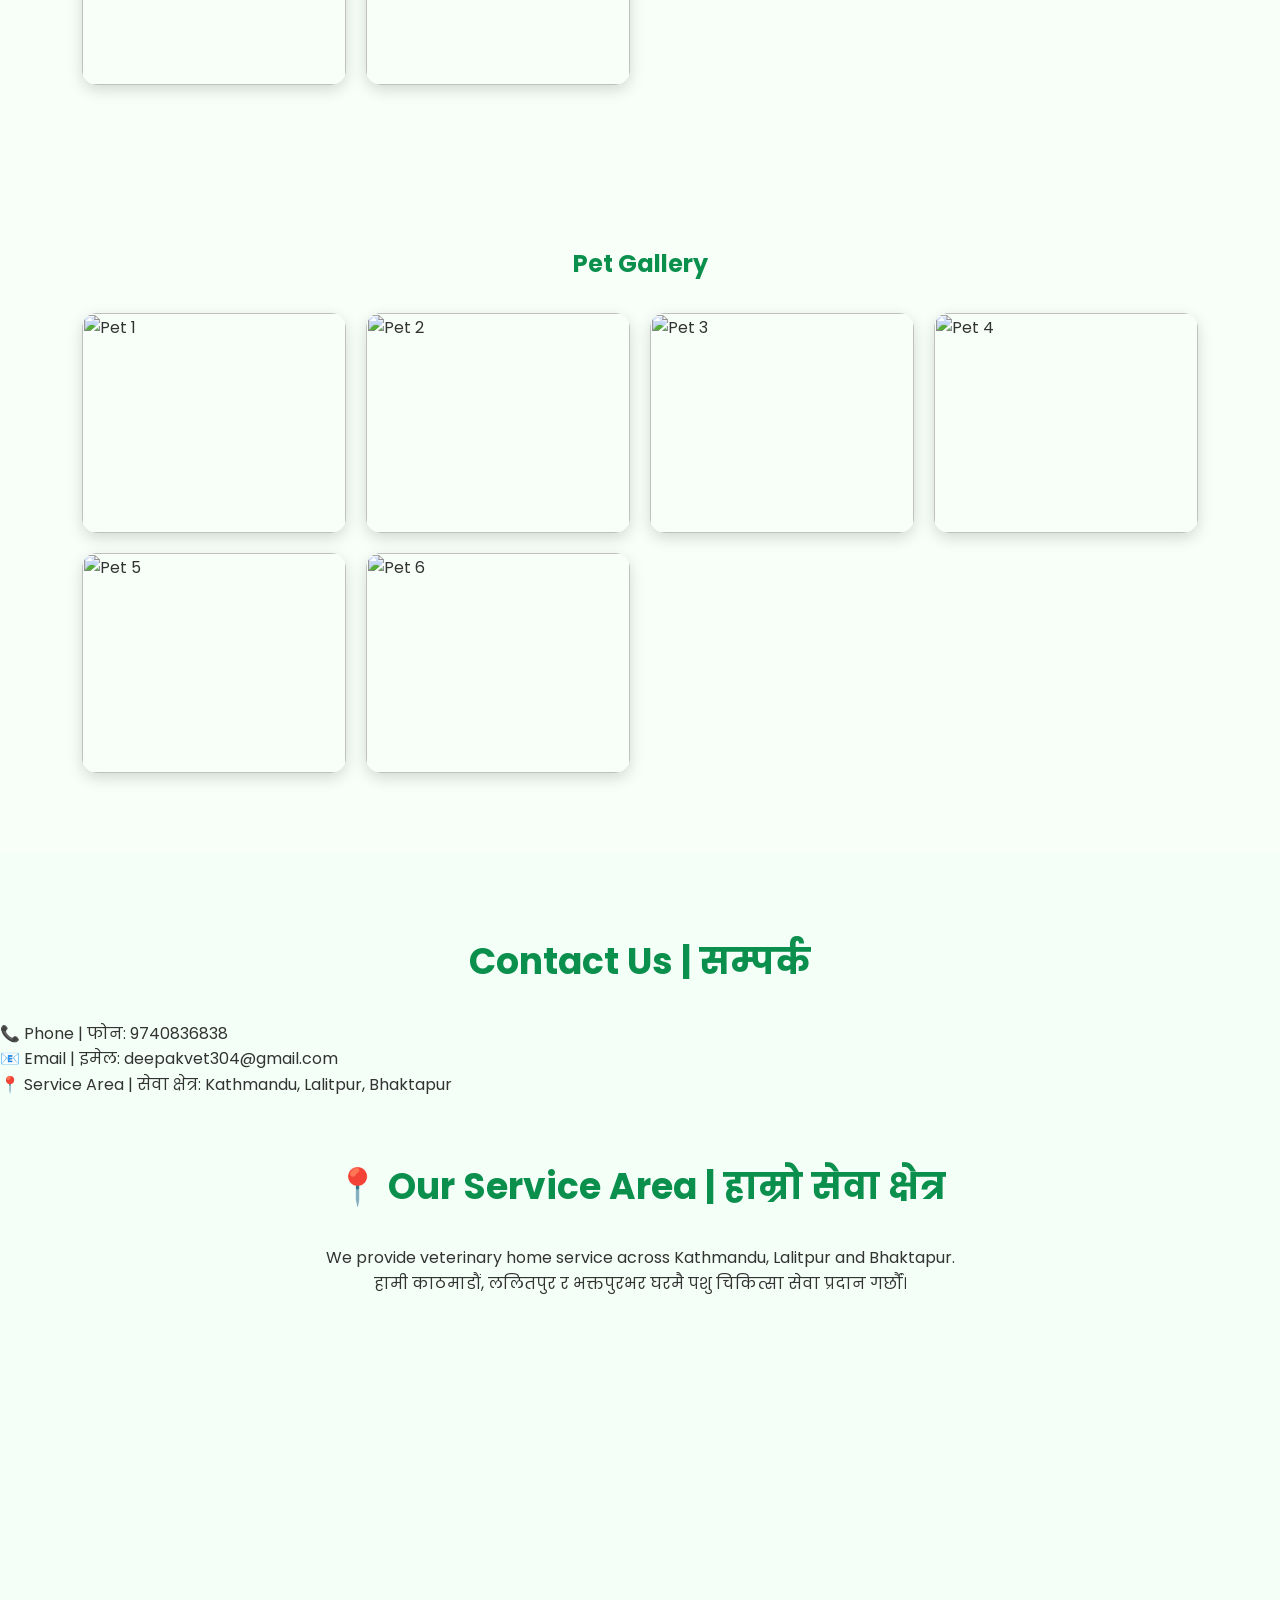
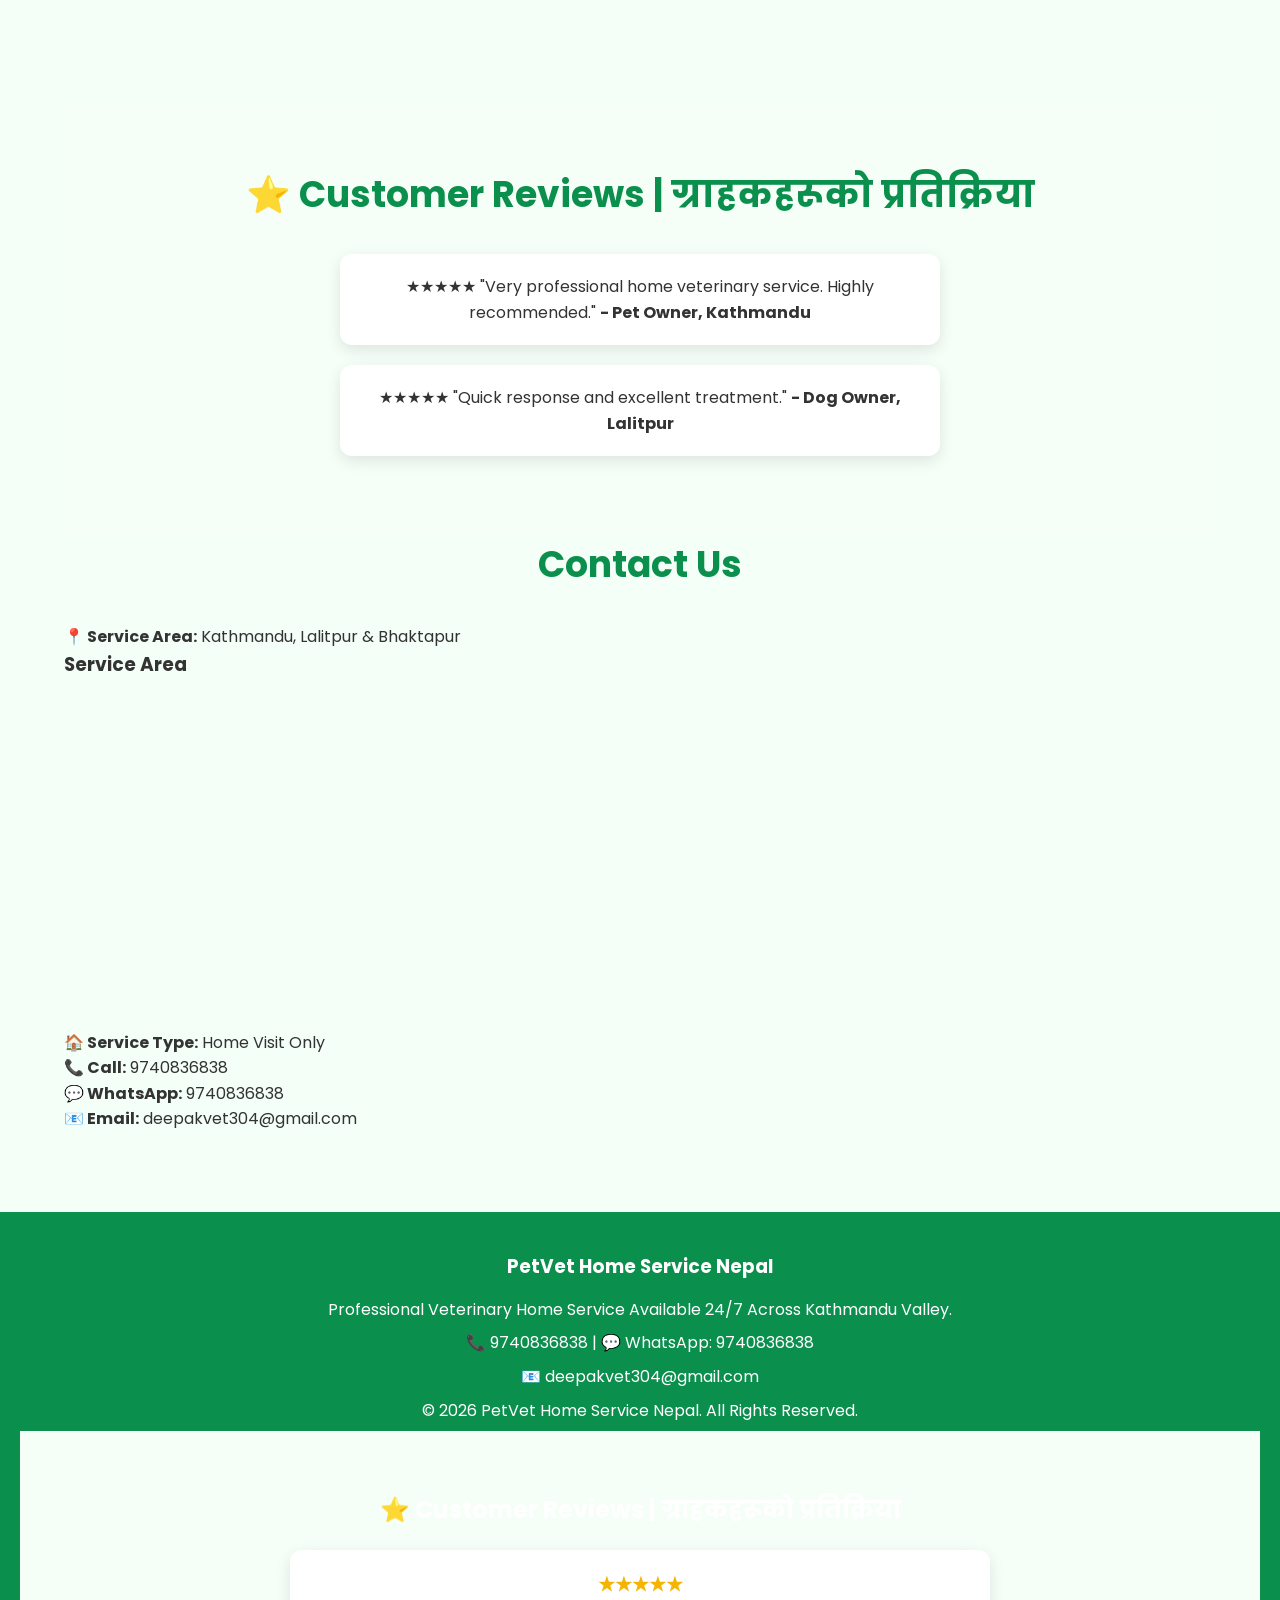
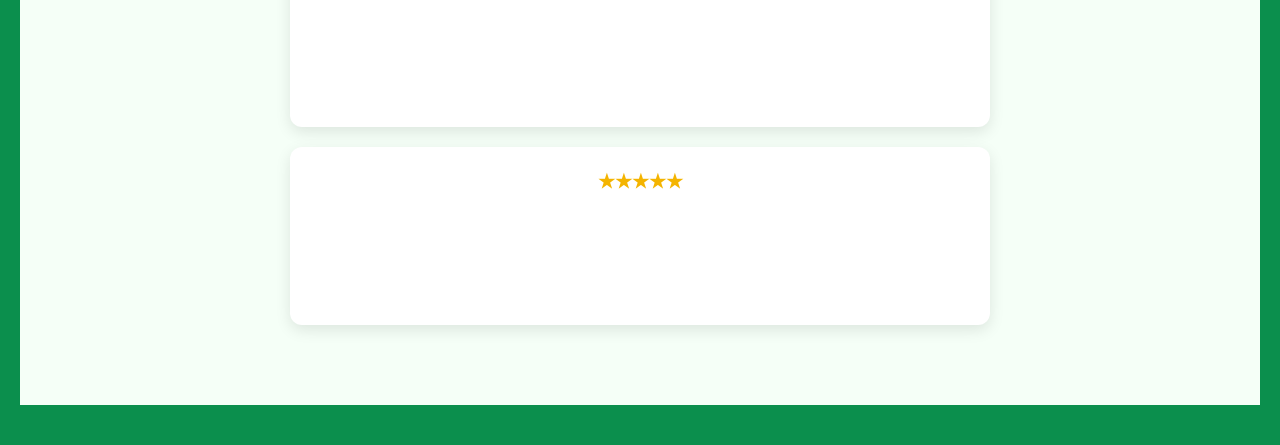
==== commit 3cda43f8: "Update index.html" ====
--- a/index.html
+++ b/index.html
@@ -47,6 +47,15 @@
 <button onclick="topFunction()" id="topBtn" title="Go to top">
 ⬆
 </button>
+  <a href="https://wa.me/9779740836838"
+   class="whatsapp-float"
+   target="_blank"
+   aria-label="Chat on WhatsApp">
+
+    <img src="https://upload.wikimedia.org/wikipedia/commons/6/6b/WhatsApp.svg"
+         alt="WhatsApp">
+
+</a>
 <body>
 
 <header class="header">
--- a/style.css
+++ b/style.css
@@ -305,3 +305,25 @@
 .review-box h3{
     color:#f4b400;
 }
+#topBtn{
+display:none;
+position:fixed;
+bottom:20px;
+right:20px;
+z-index:99;
+border:none;
+outline:none;
+background:#198754;
+color:white;
+cursor:pointer;
+padding:15px;
+border-radius:50%;
+font-size:20px;
+box-shadow:0 4px 10px rgba(0,0,0,.3);
+transition:.3s;
+}
+
+#topBtn:hover{
+background:#146c43;
+transform:scale(1.1);
+}
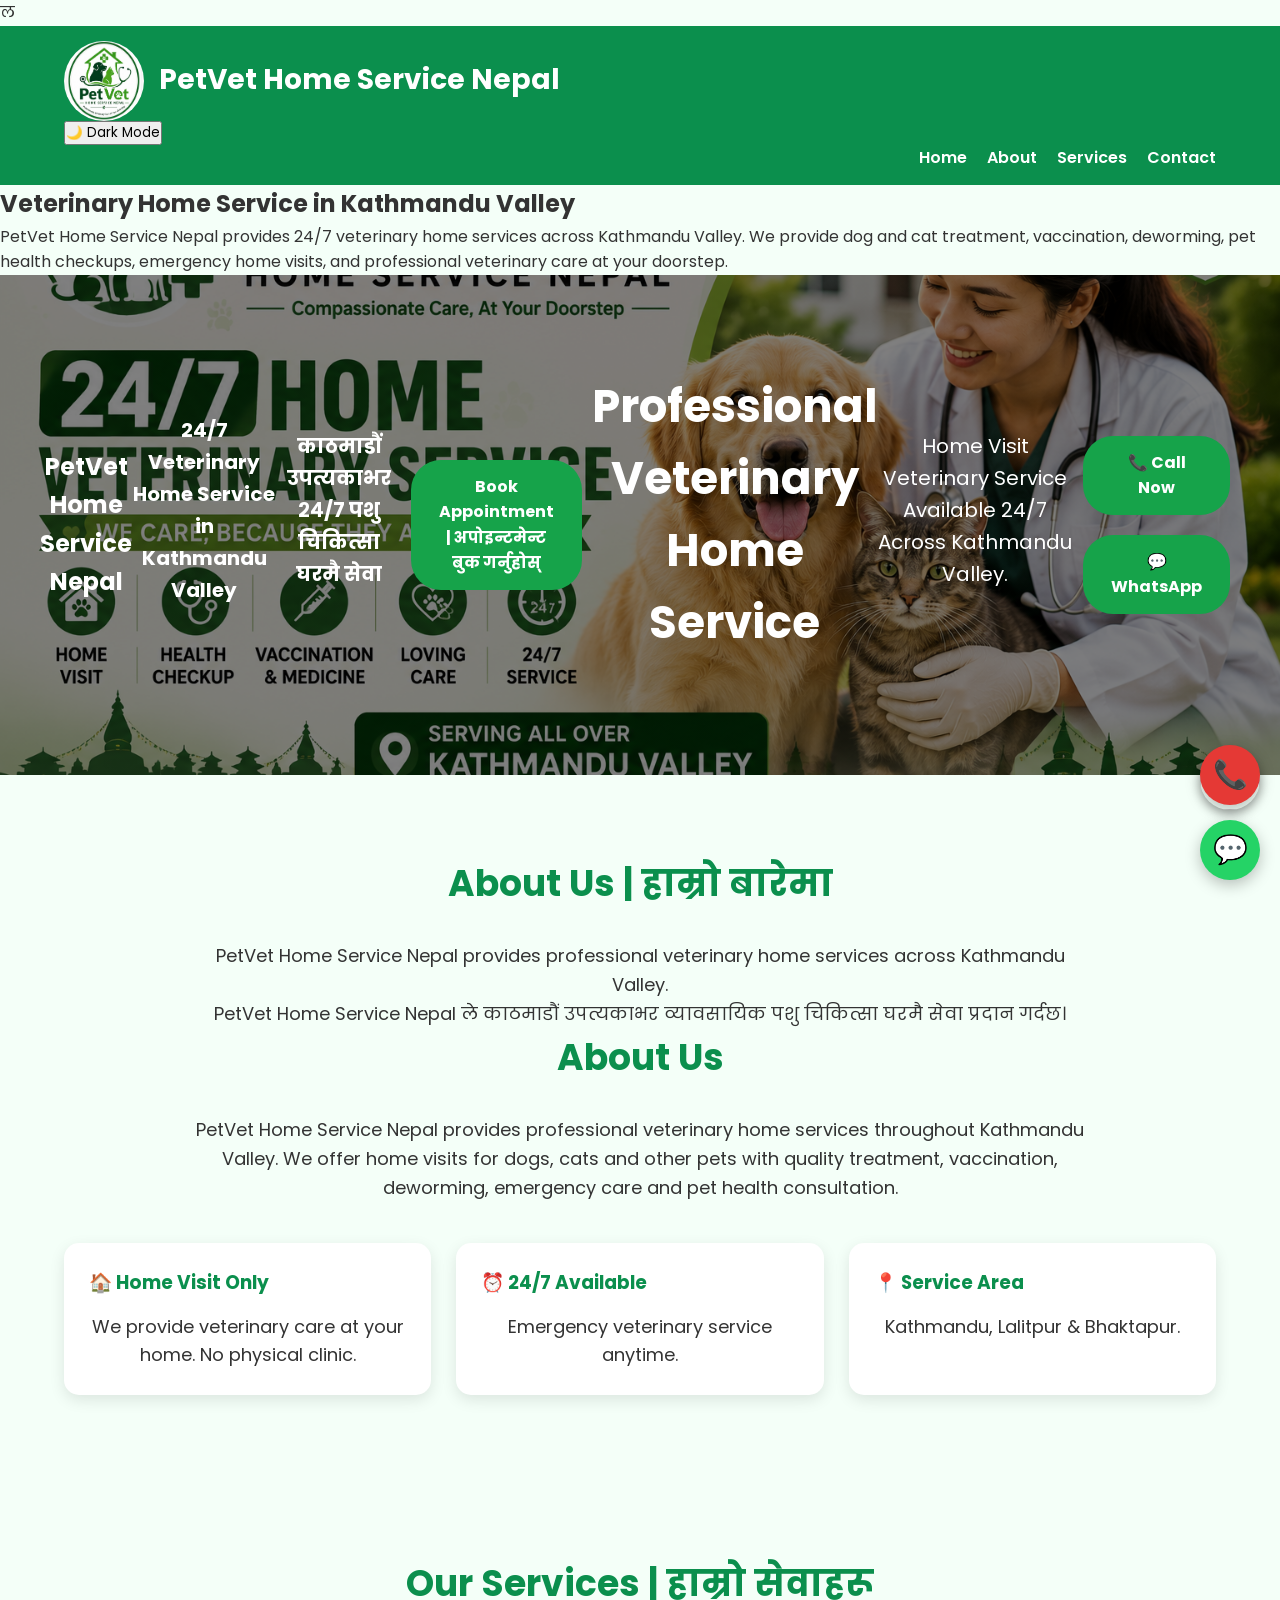
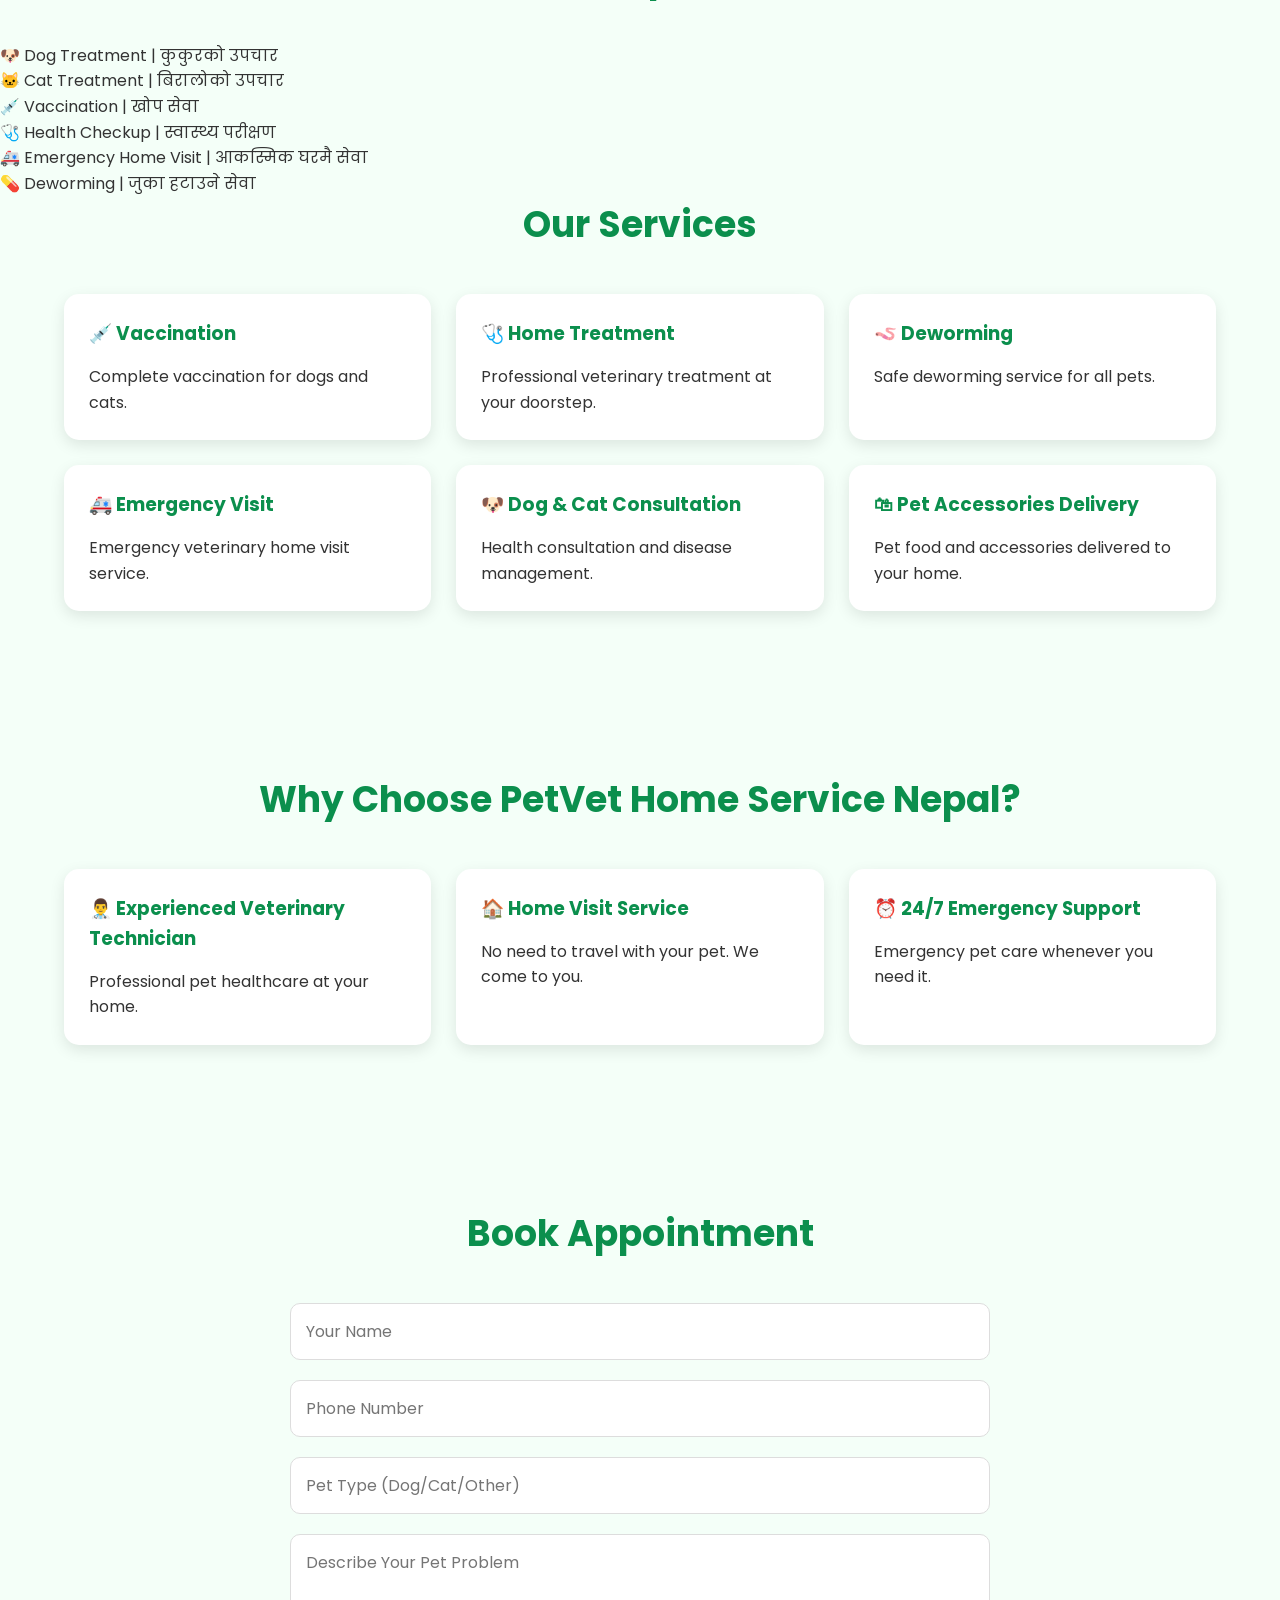
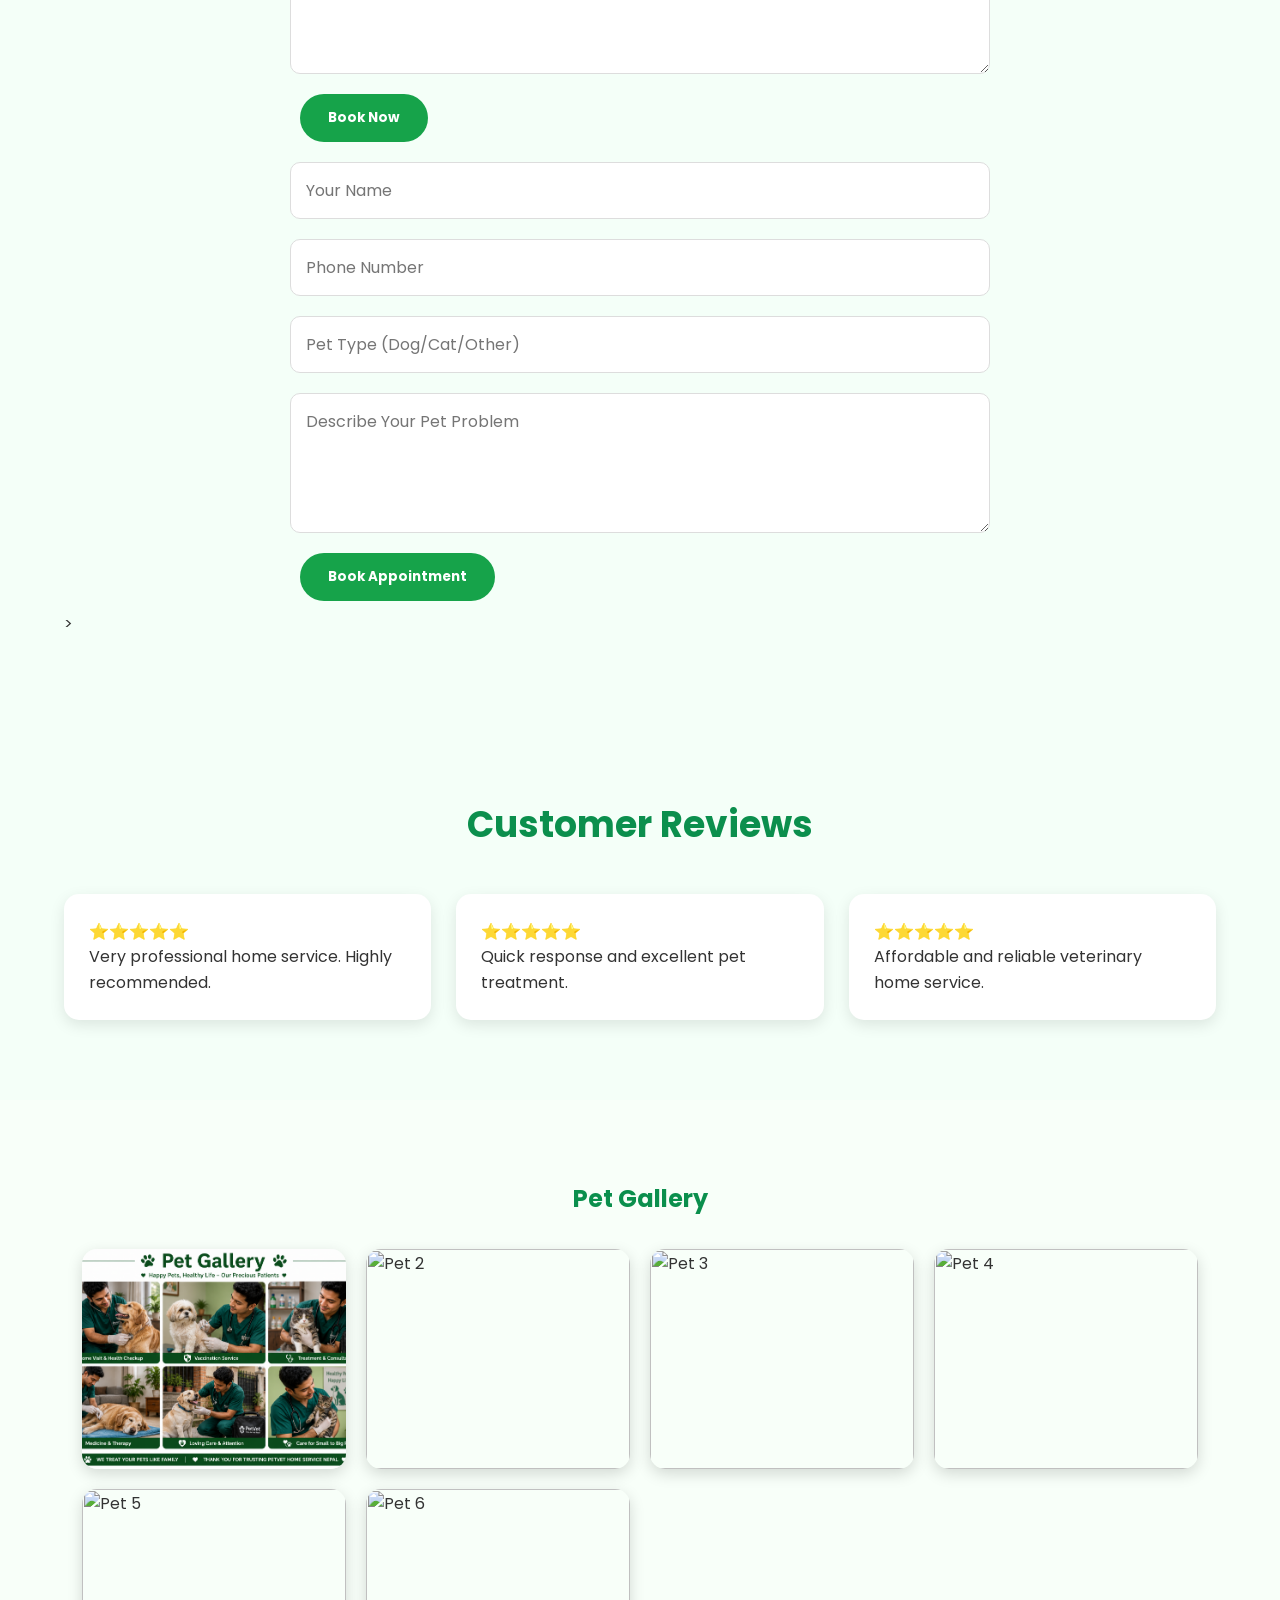
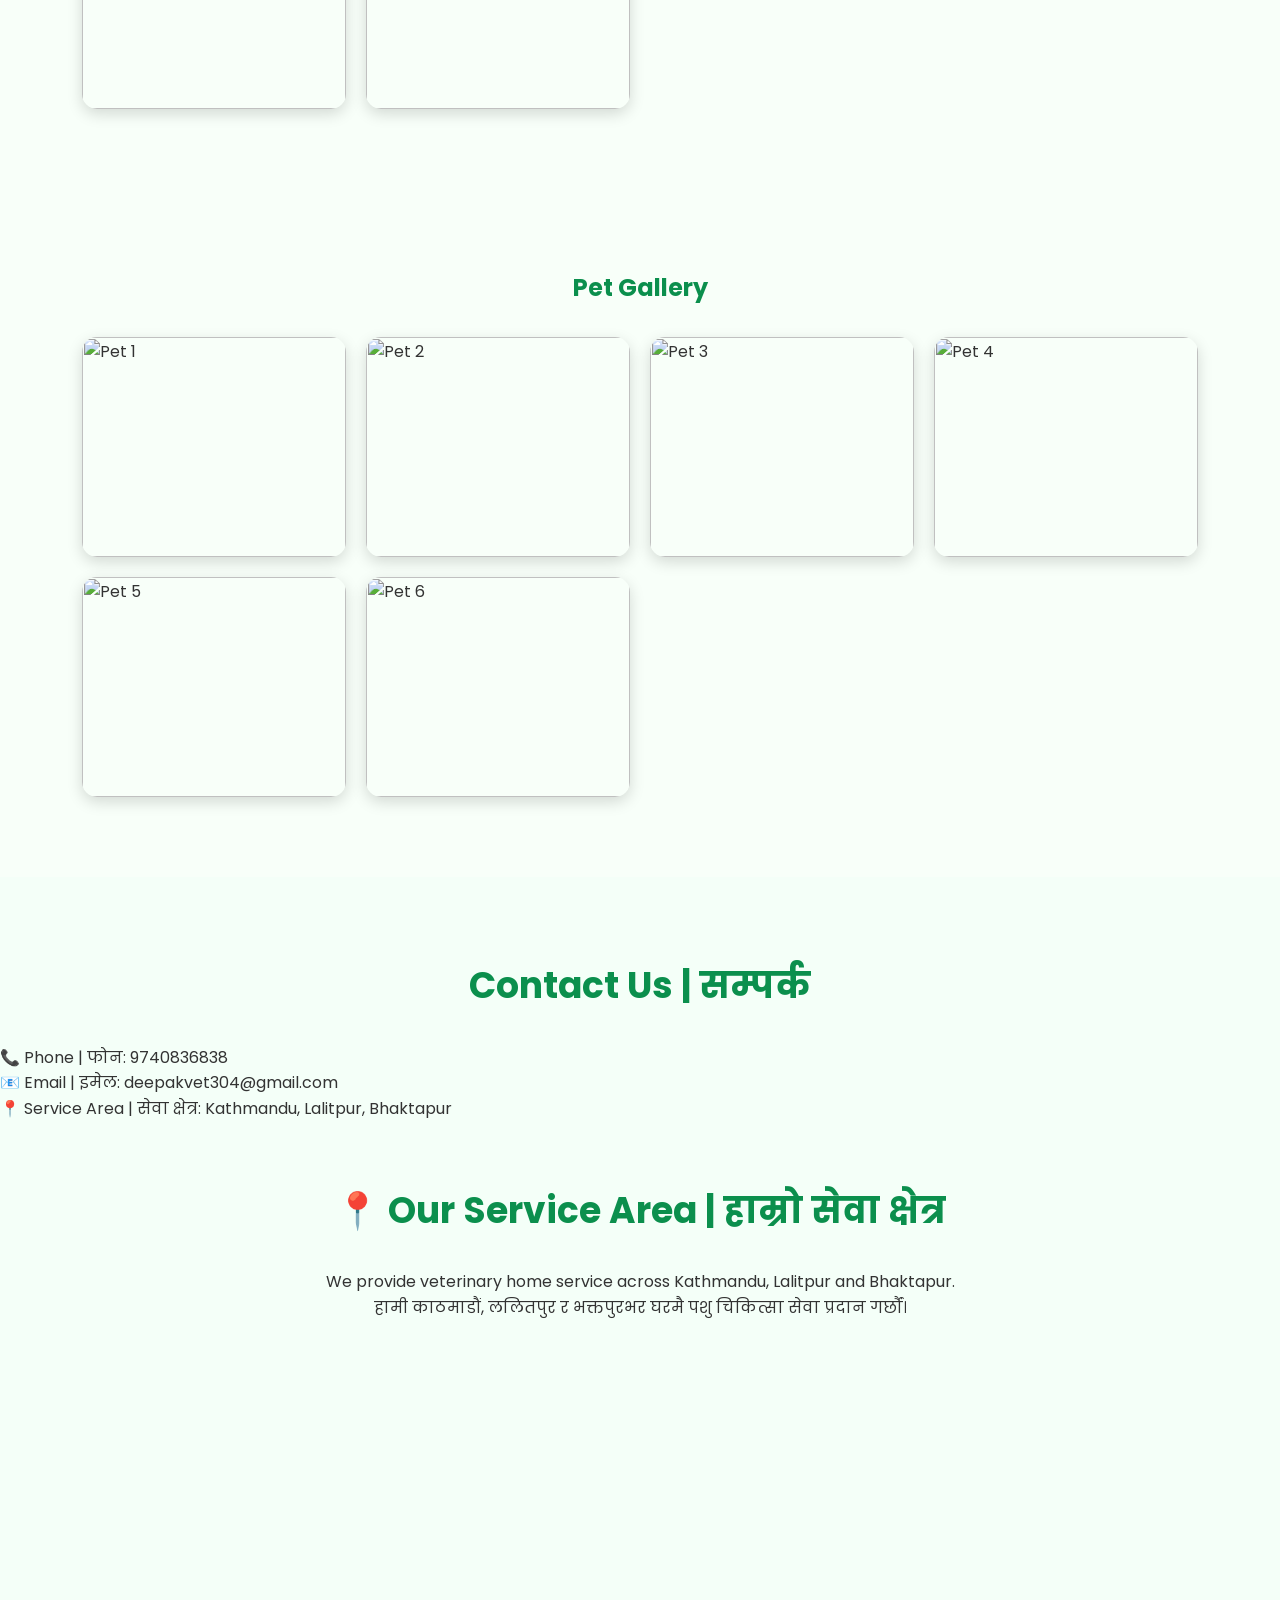
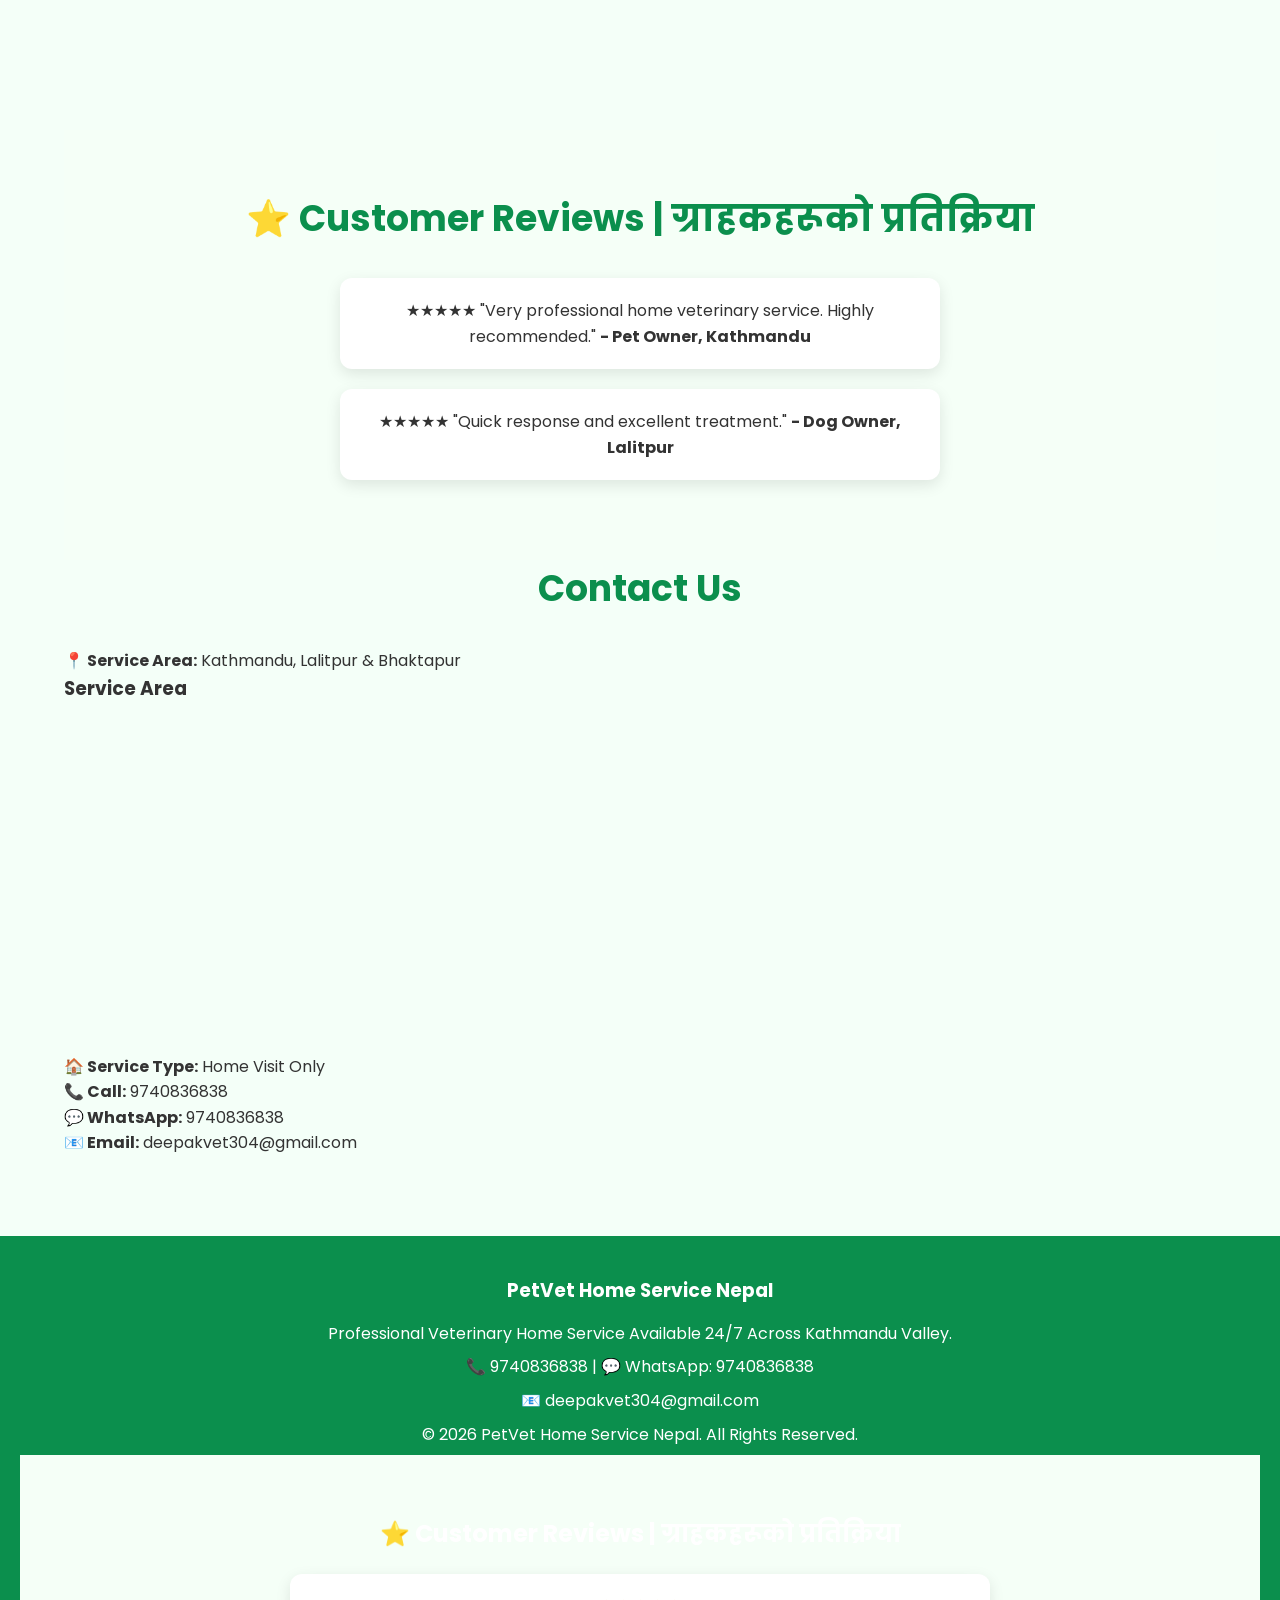
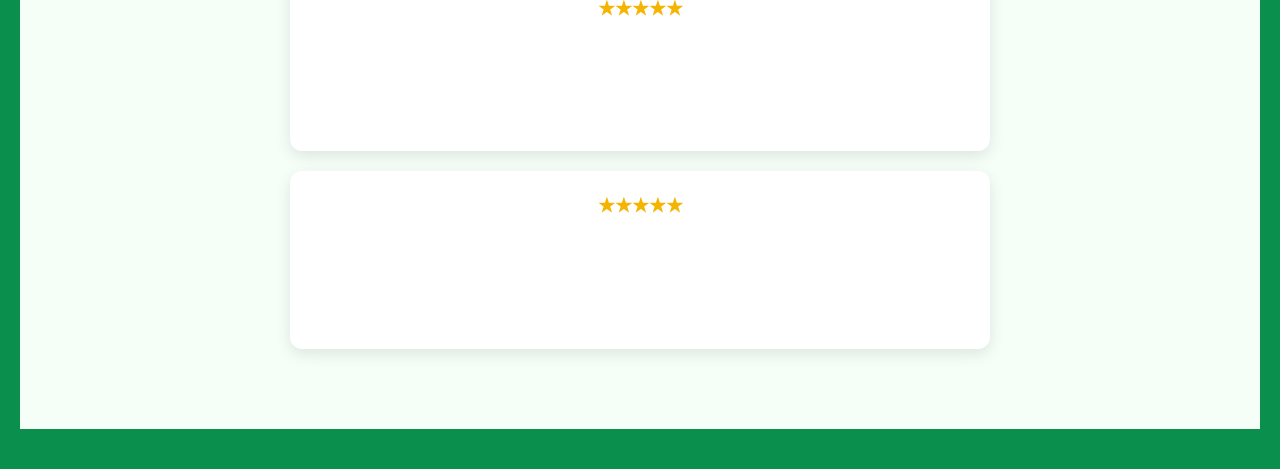
==== commit 4980e3ac: "Update index.html" ====
--- a/index.html
+++ b/index.html
@@ -70,7 +70,7 @@
 
 </div>
 
-<nav>
+<nav><button id="darkModeBtn">🌙 Dark Mode</button>
 
 <ul>
 
--- a/style.css
+++ b/style.css
@@ -327,3 +327,23 @@
 background:#146c43;
 transform:scale(1.1);
 }
+.whatsapp-float{
+position:fixed;
+width:60px;
+height:60px;
+bottom:90px;
+right:20px;
+z-index:999;
+}
+
+.whatsapp-float img{
+width:100%;
+height:100%;
+border-radius:50%;
+box-shadow:0 4px 10px rgba(0,0,0,.3);
+transition:.3s;
+}
+
+.whatsapp-float img:hover{
+transform:scale(1.1);
+}
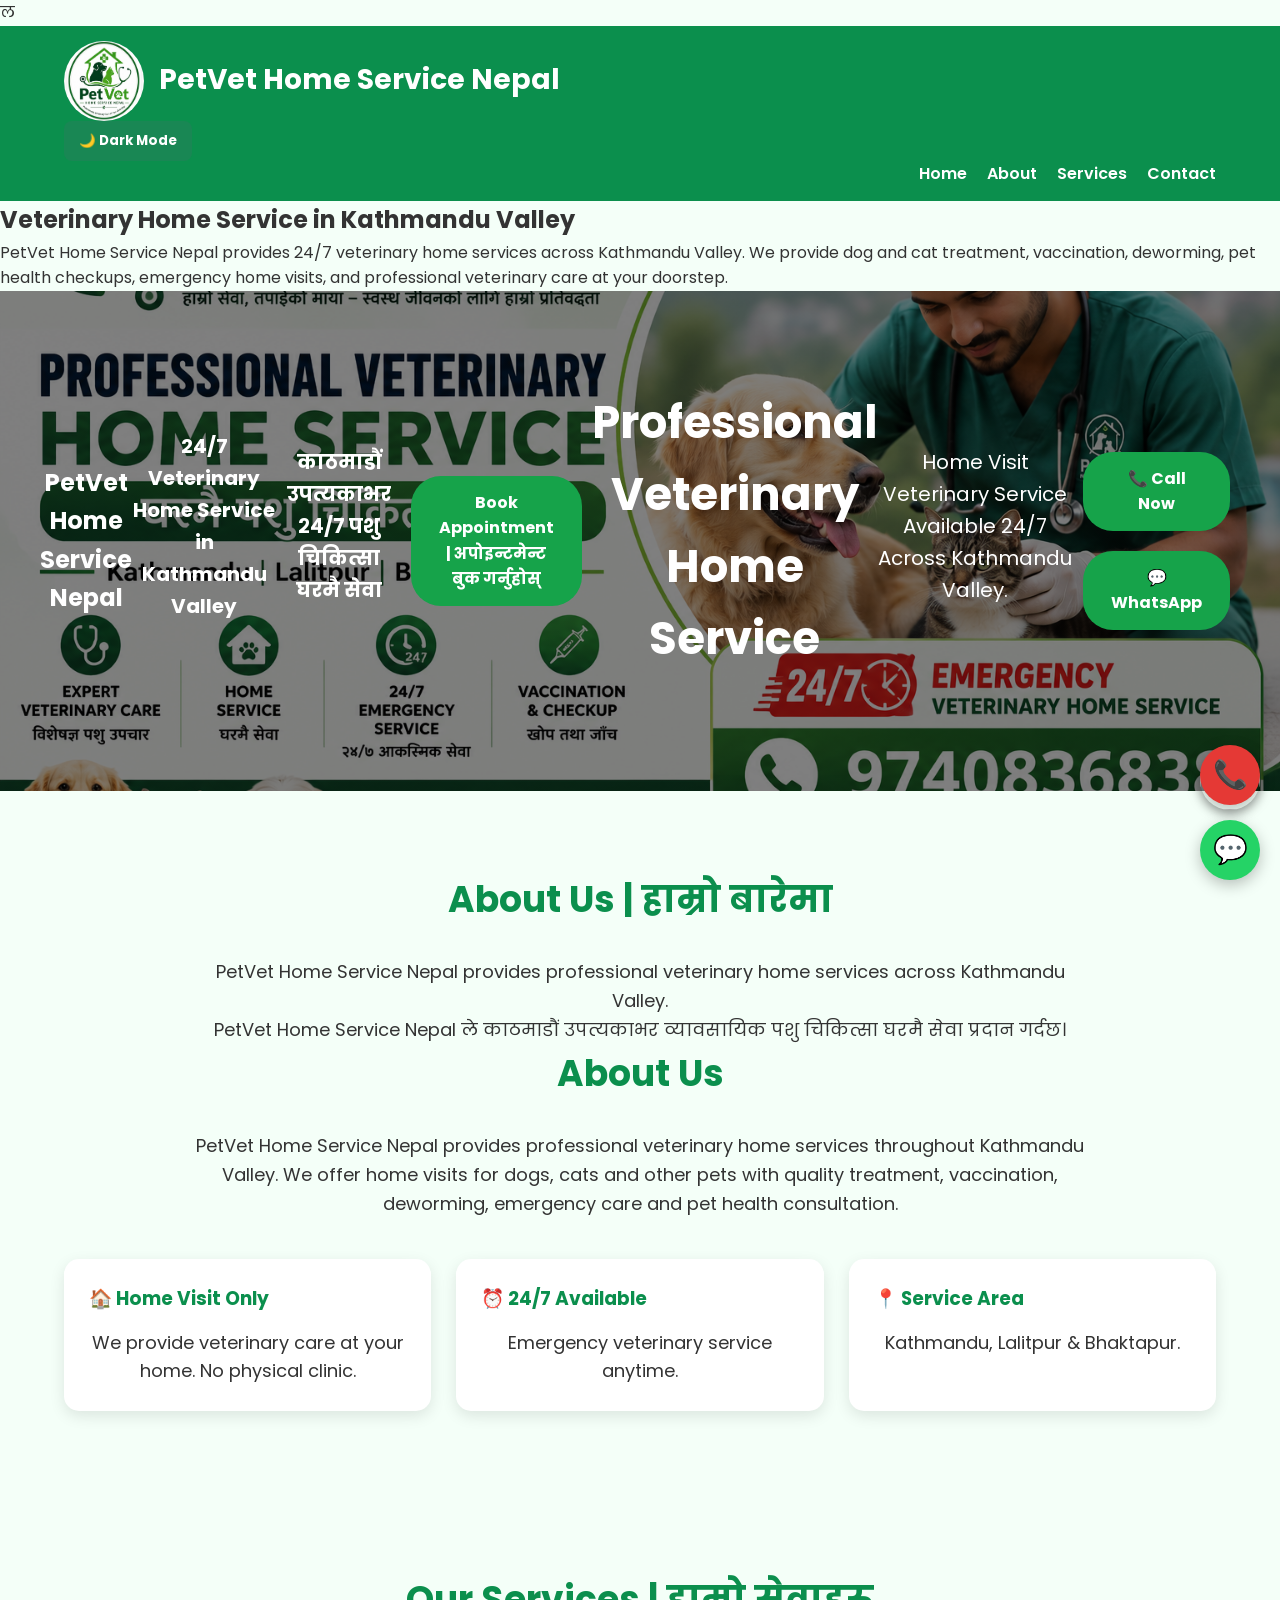
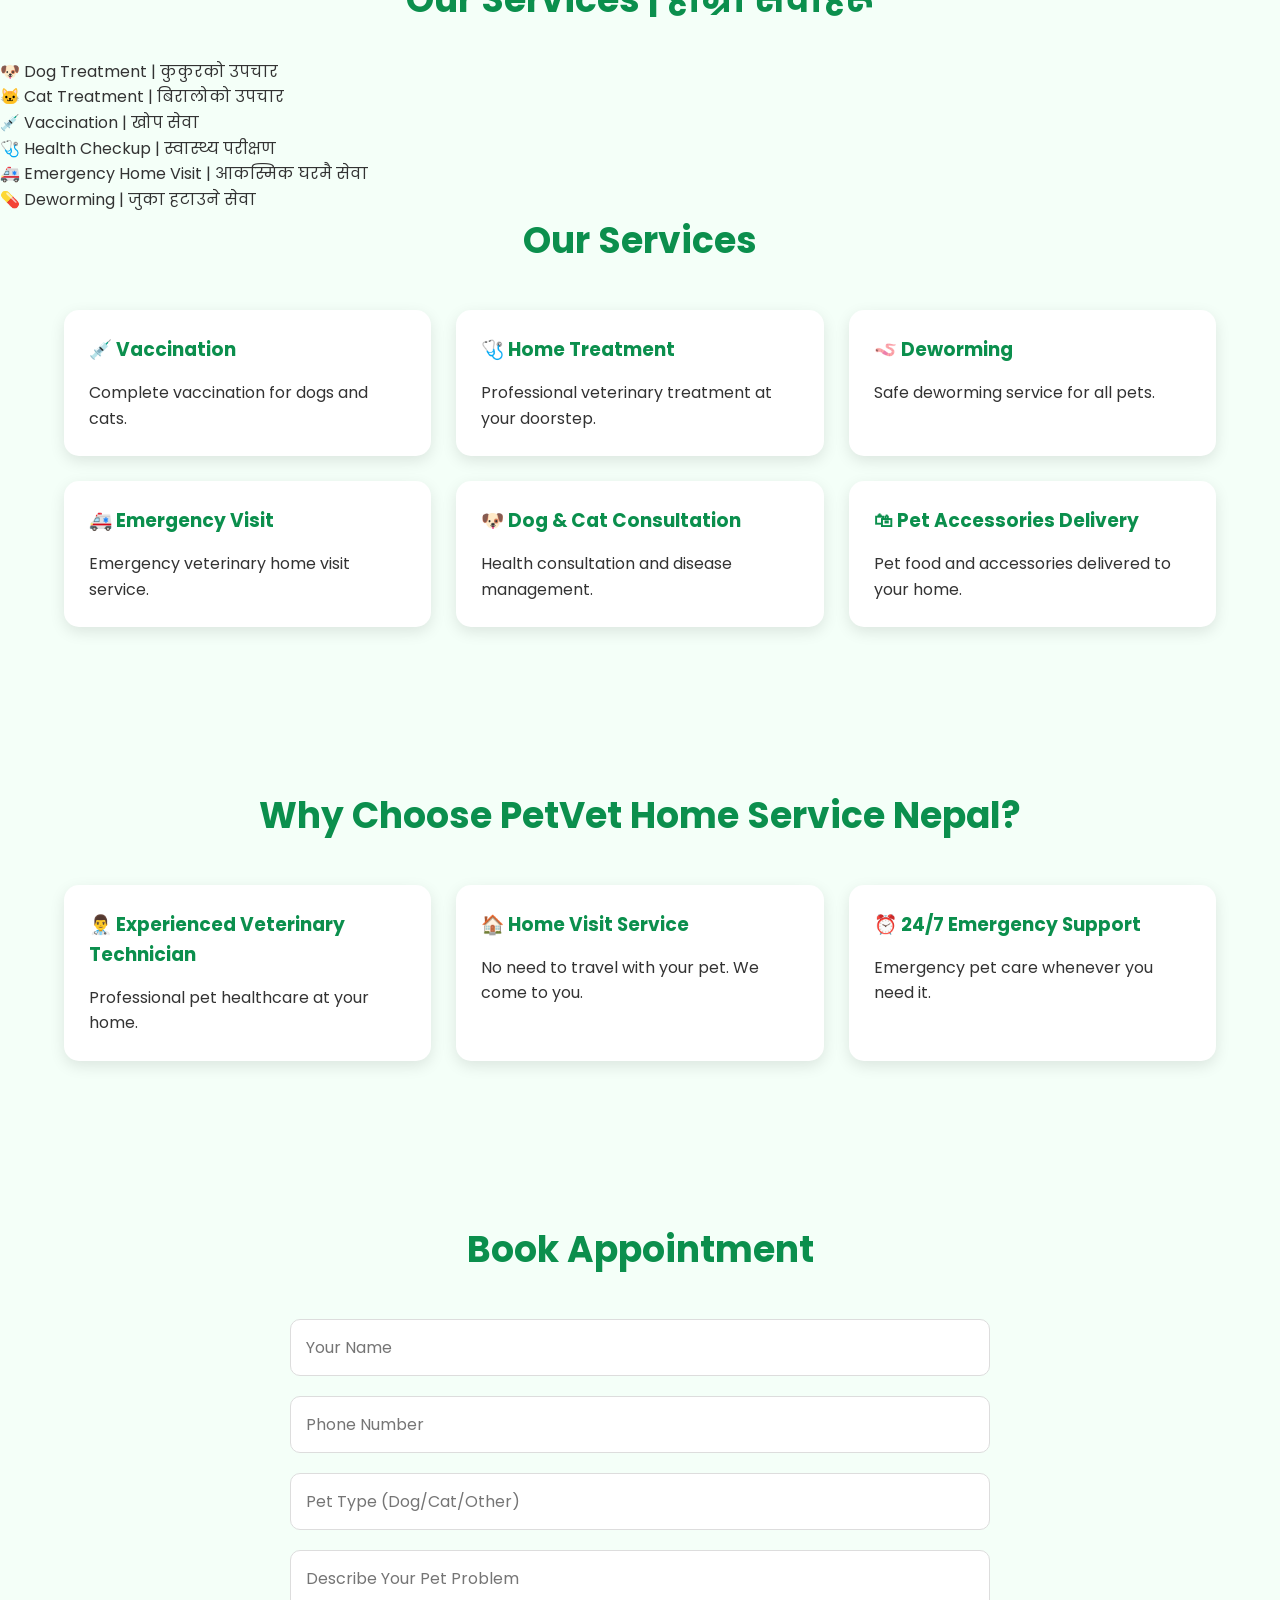
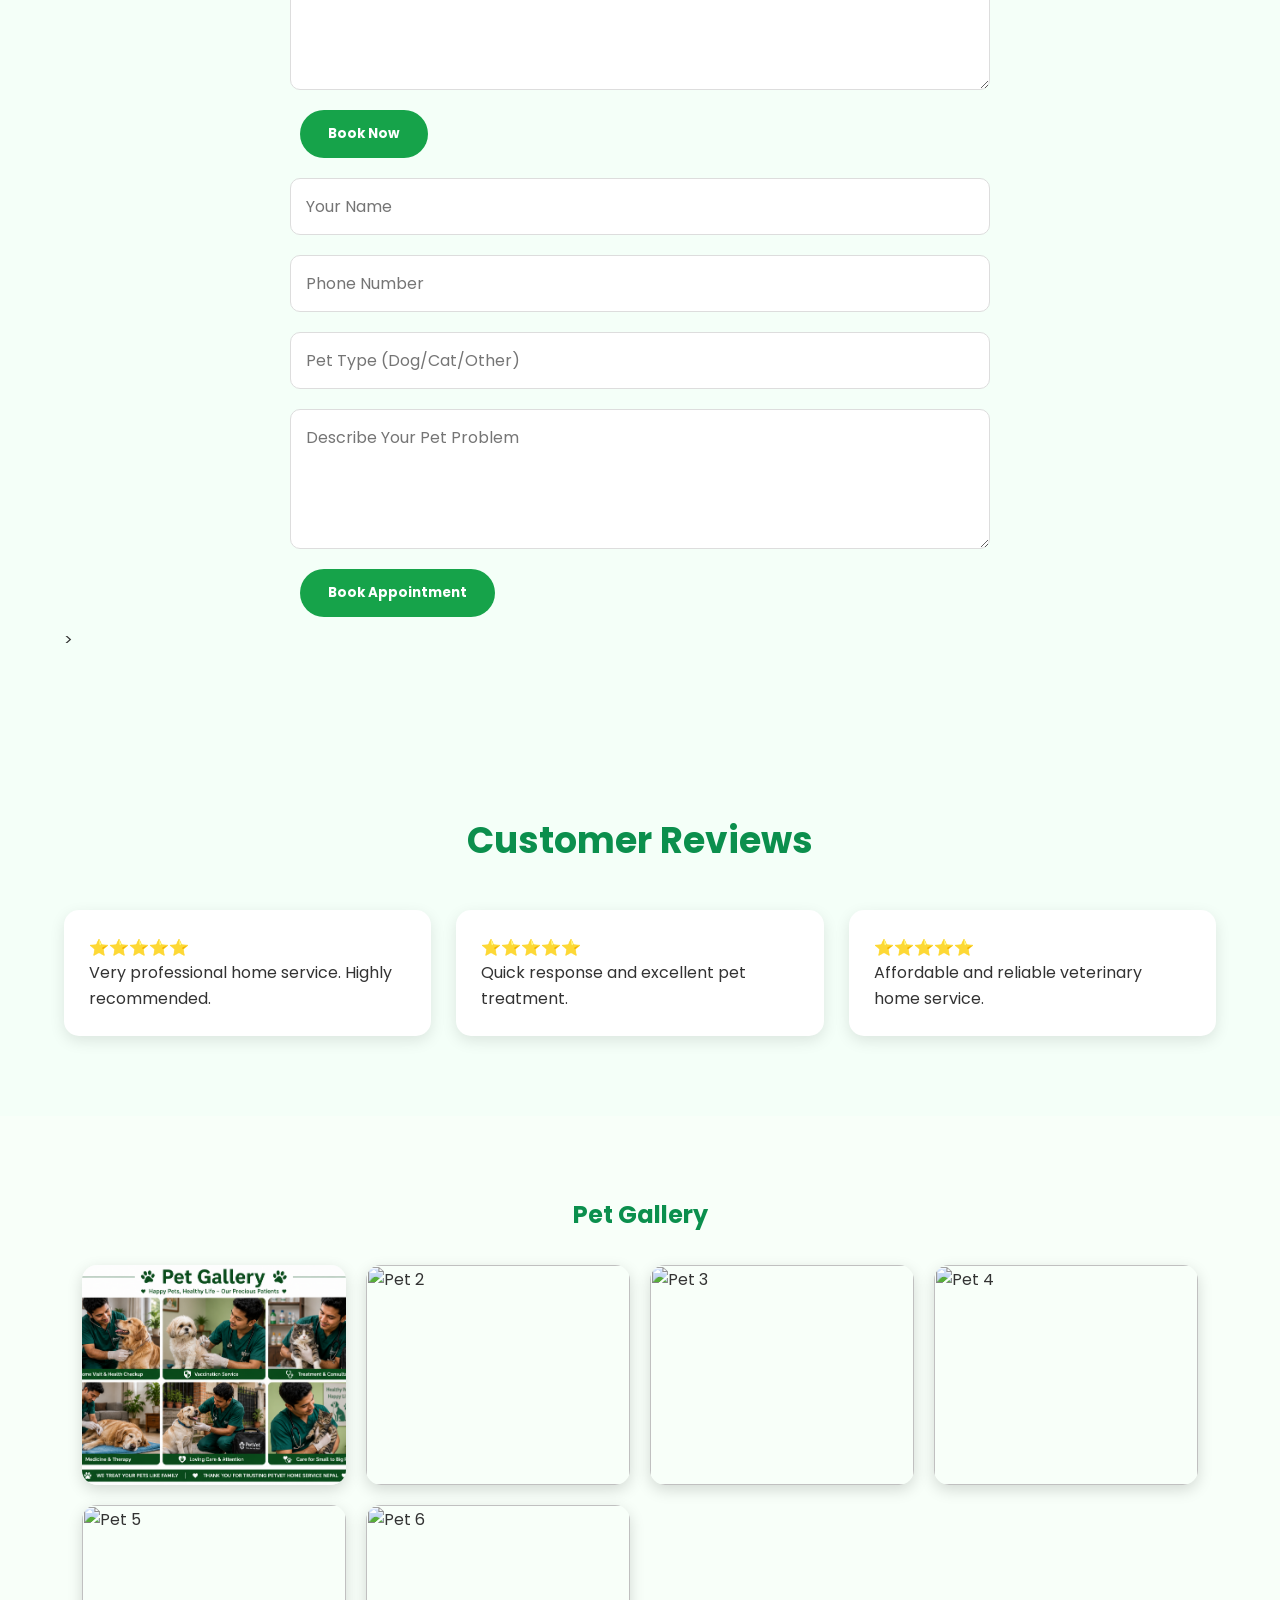
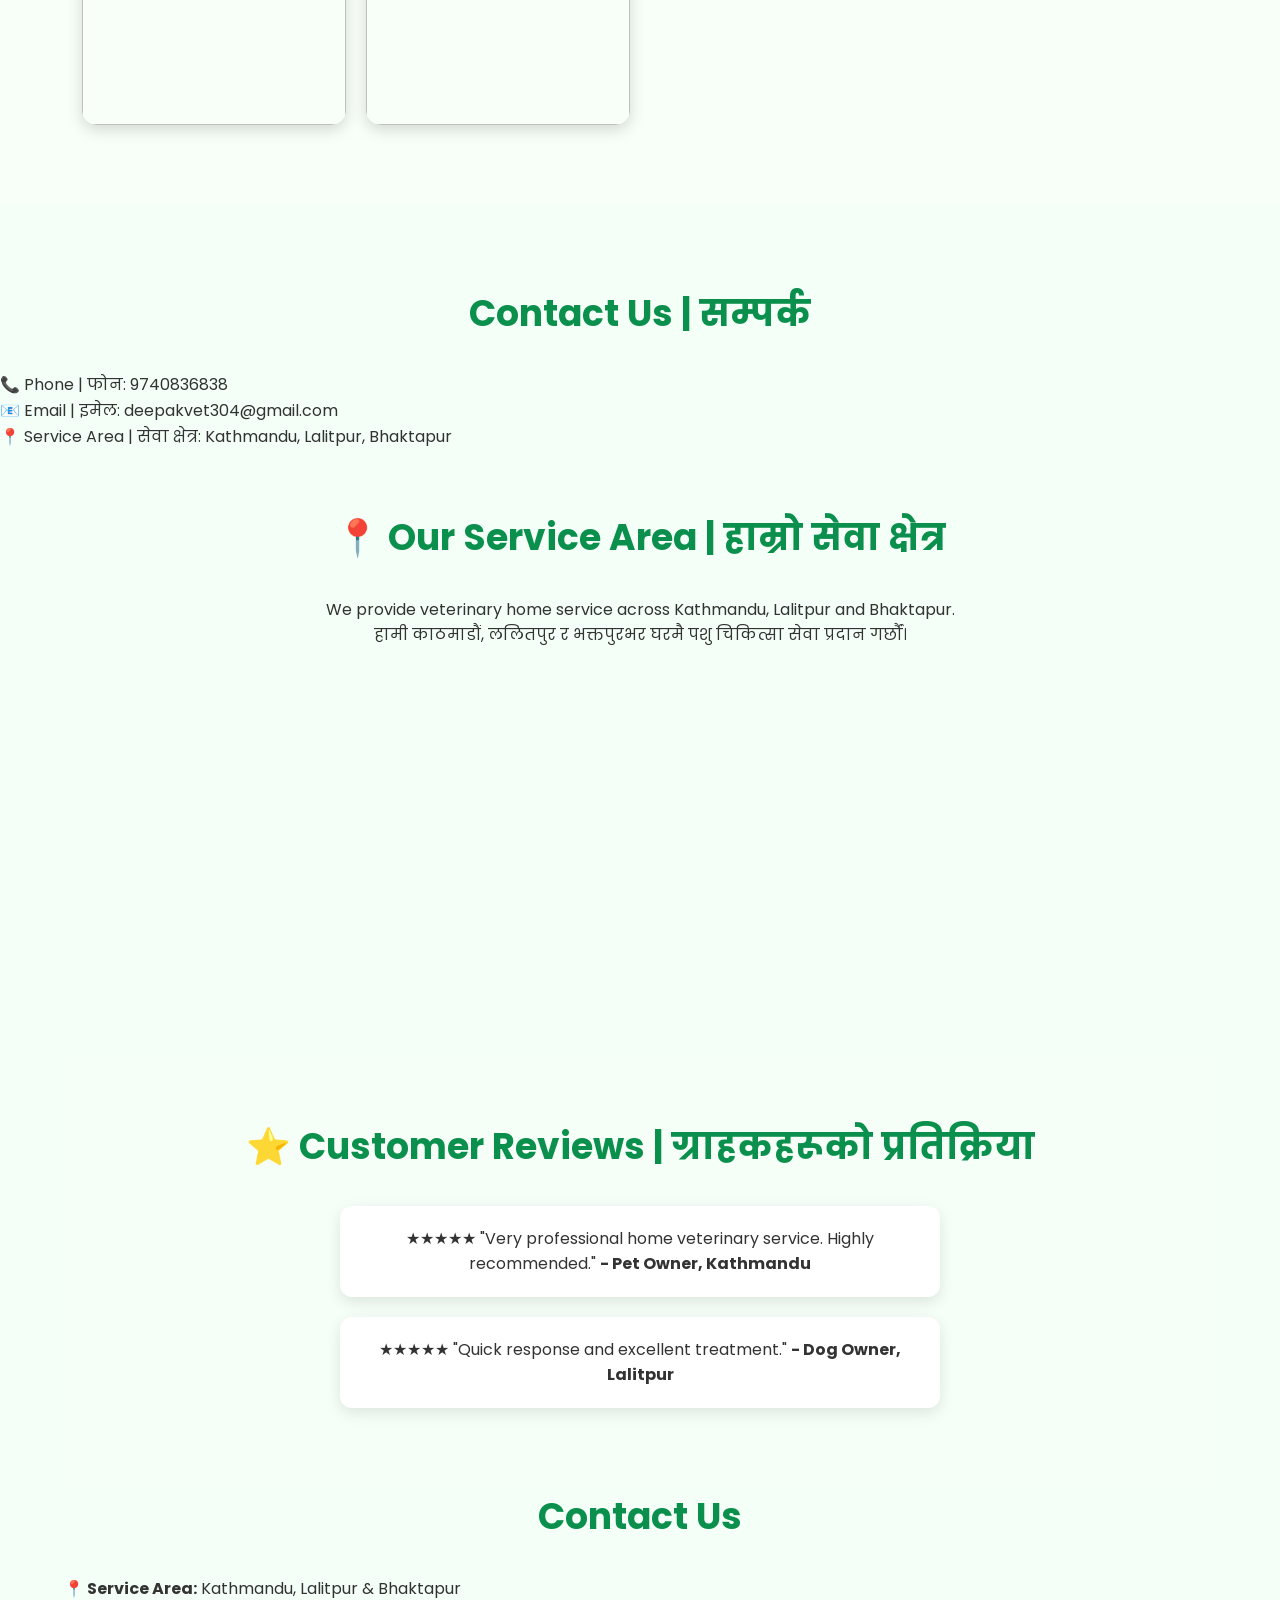
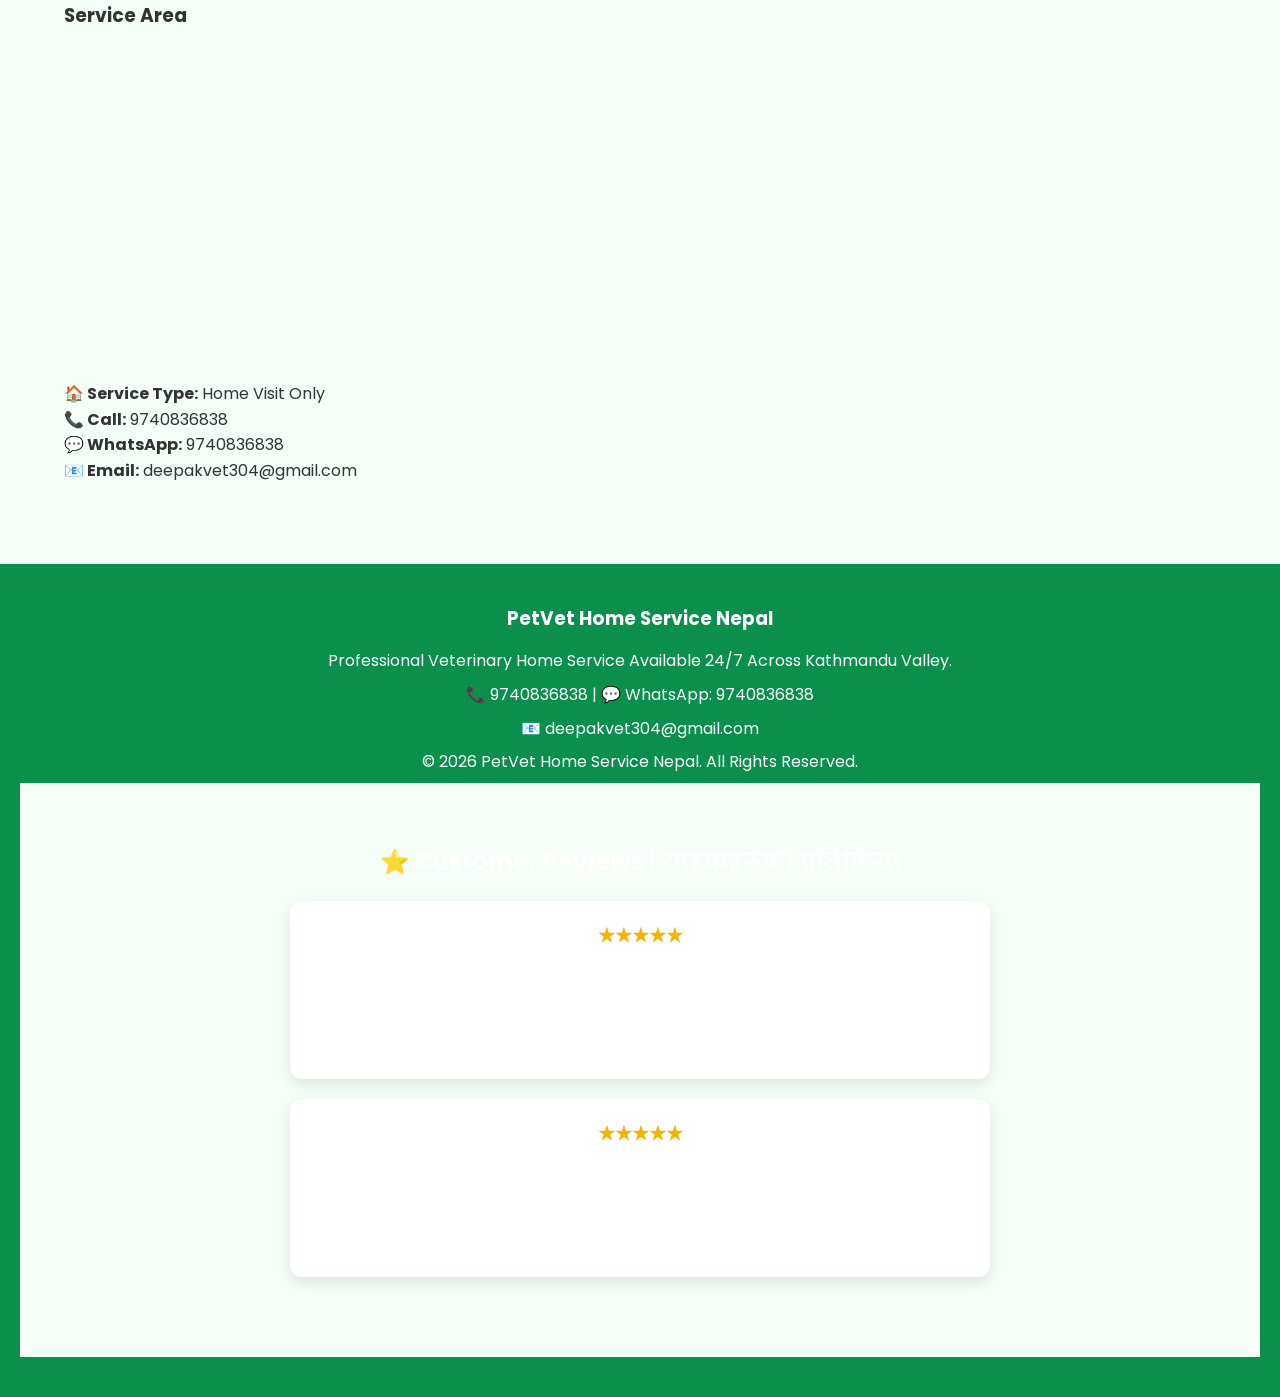
==== commit c3f61541: "Update index.html" ====
--- a/index.html
+++ b/index.html
@@ -350,29 +350,7 @@
 
 </div>
 
-</section><section id="gallery" class="gallery">
-
-<div class="container">
-
-<h2>Pet Gallery</h2>
-
-<div class="gallery-grid">
-
-<img src="gallery1.jpg" alt="Pet 1">
-
-<img src="gallery2.jpg" alt="Pet 2">
-
-<img src="gallery3.jpg" alt="Pet 3">
-
-<img src="gallery4.jpg" alt="Pet 4">
-
-<img src="gallery5.jpg" alt="Pet 5">
-
-<img src="gallery6.jpg" alt="Pet 6">
-
-</div>
-
-</div>
+
 
 </section>
 
--- a/style.css
+++ b/style.css
@@ -56,7 +56,7 @@
 }
 
 .hero{
-background:linear-gradient(rgba(0,0,0,0.5),rgba(0,0,0,0.5)), url("60450B90-E0E7-41C9-BF23-8637030D7C6B.png");
+background:linear-gradient(rgba(0,0,0,0.5),rgba(0,0,0,0.5)), url("140615C5-AB37-4418-AAB2-BCF521626C20.png");
 background-size:cover;
 background-position:center;
 background-repeat:no-repeat;
@@ -347,3 +347,31 @@
 .whatsapp-float img:hover{
 transform:scale(1.1);
 }
+#darkModeBtn{
+background:#198754;
+color:#fff;
+border:none;
+padding:10px 15px;
+border-radius:8px;
+cursor:pointer;
+font-weight:bold;
+}
+
+body.dark{
+background:#121212;
+color:#ffffff;
+}
+
+body.dark header,
+body.dark footer,
+body.dark section,
+body.dark .card,
+body.dark .review-box,
+body.dark .faq-item{
+background:#1e1e1e;
+color:#ffffff;
+}
+
+body.dark a{
+color:#90ee90;
+}
